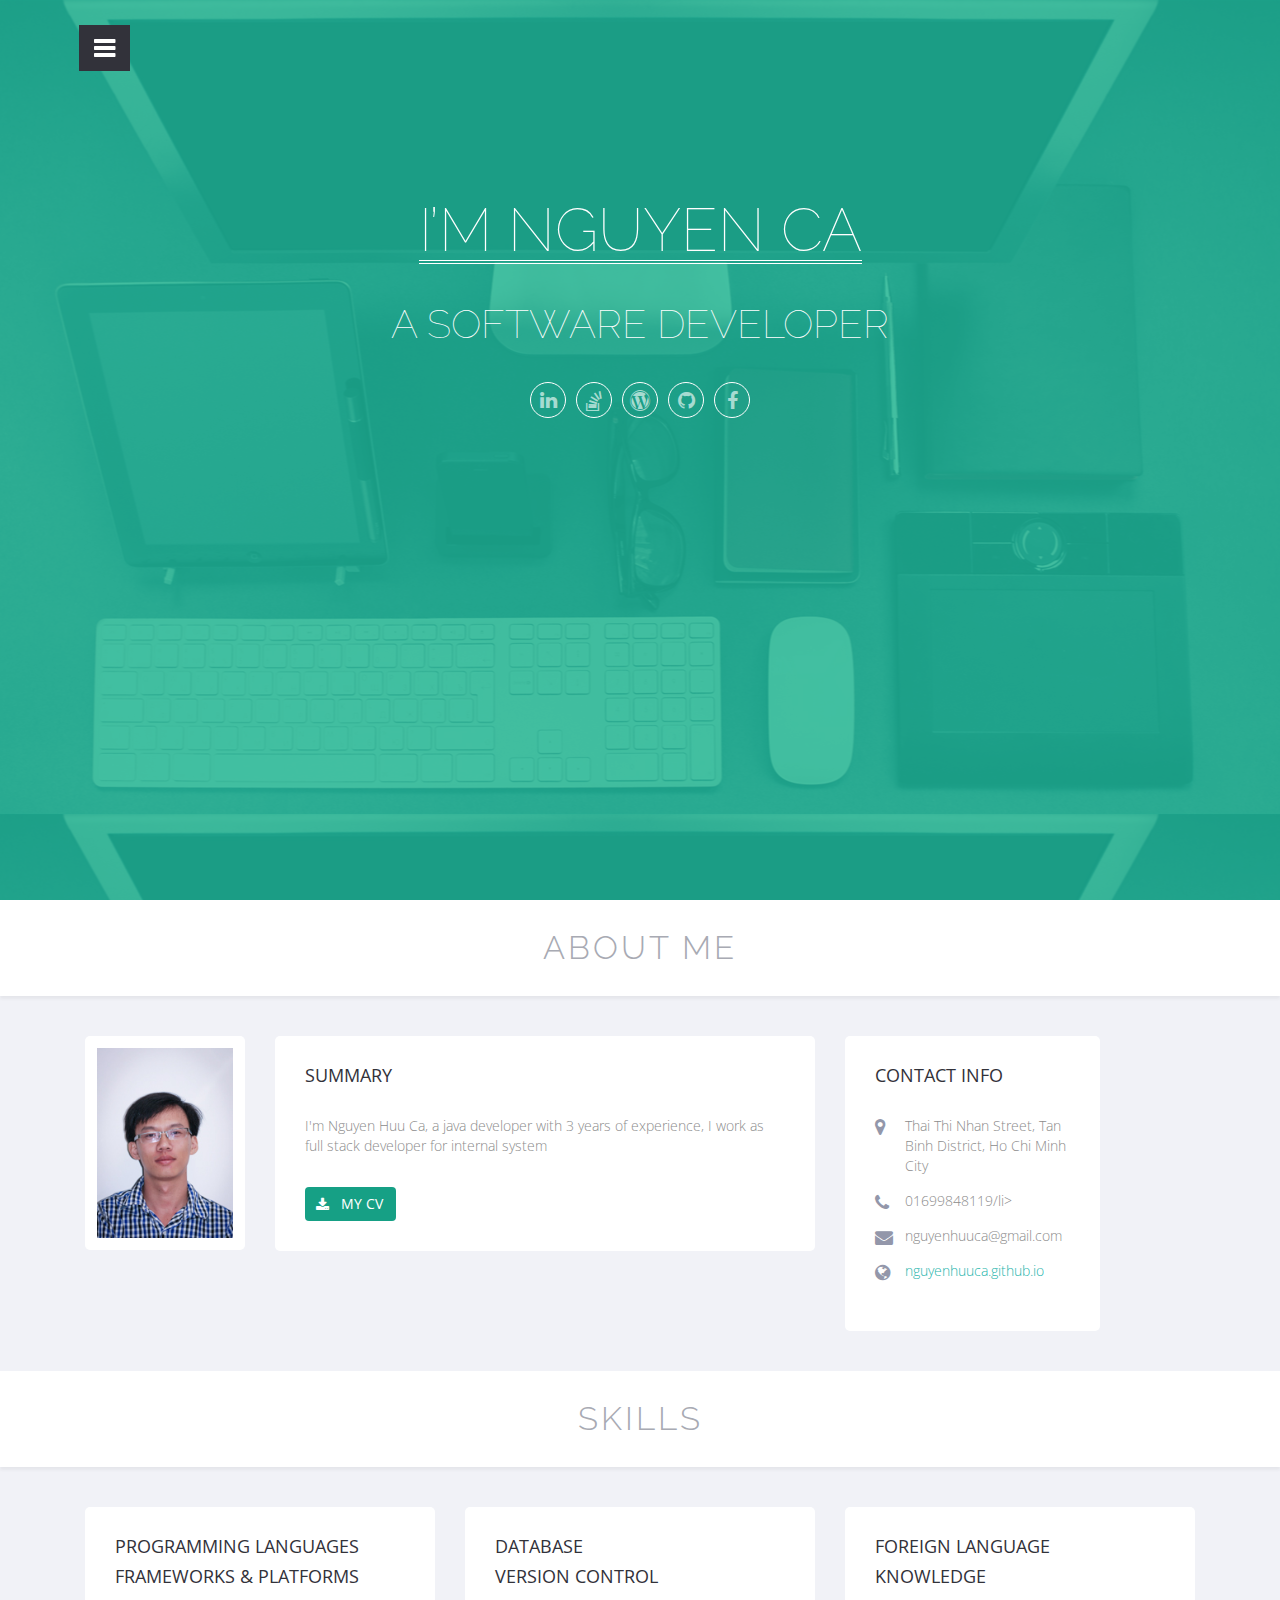
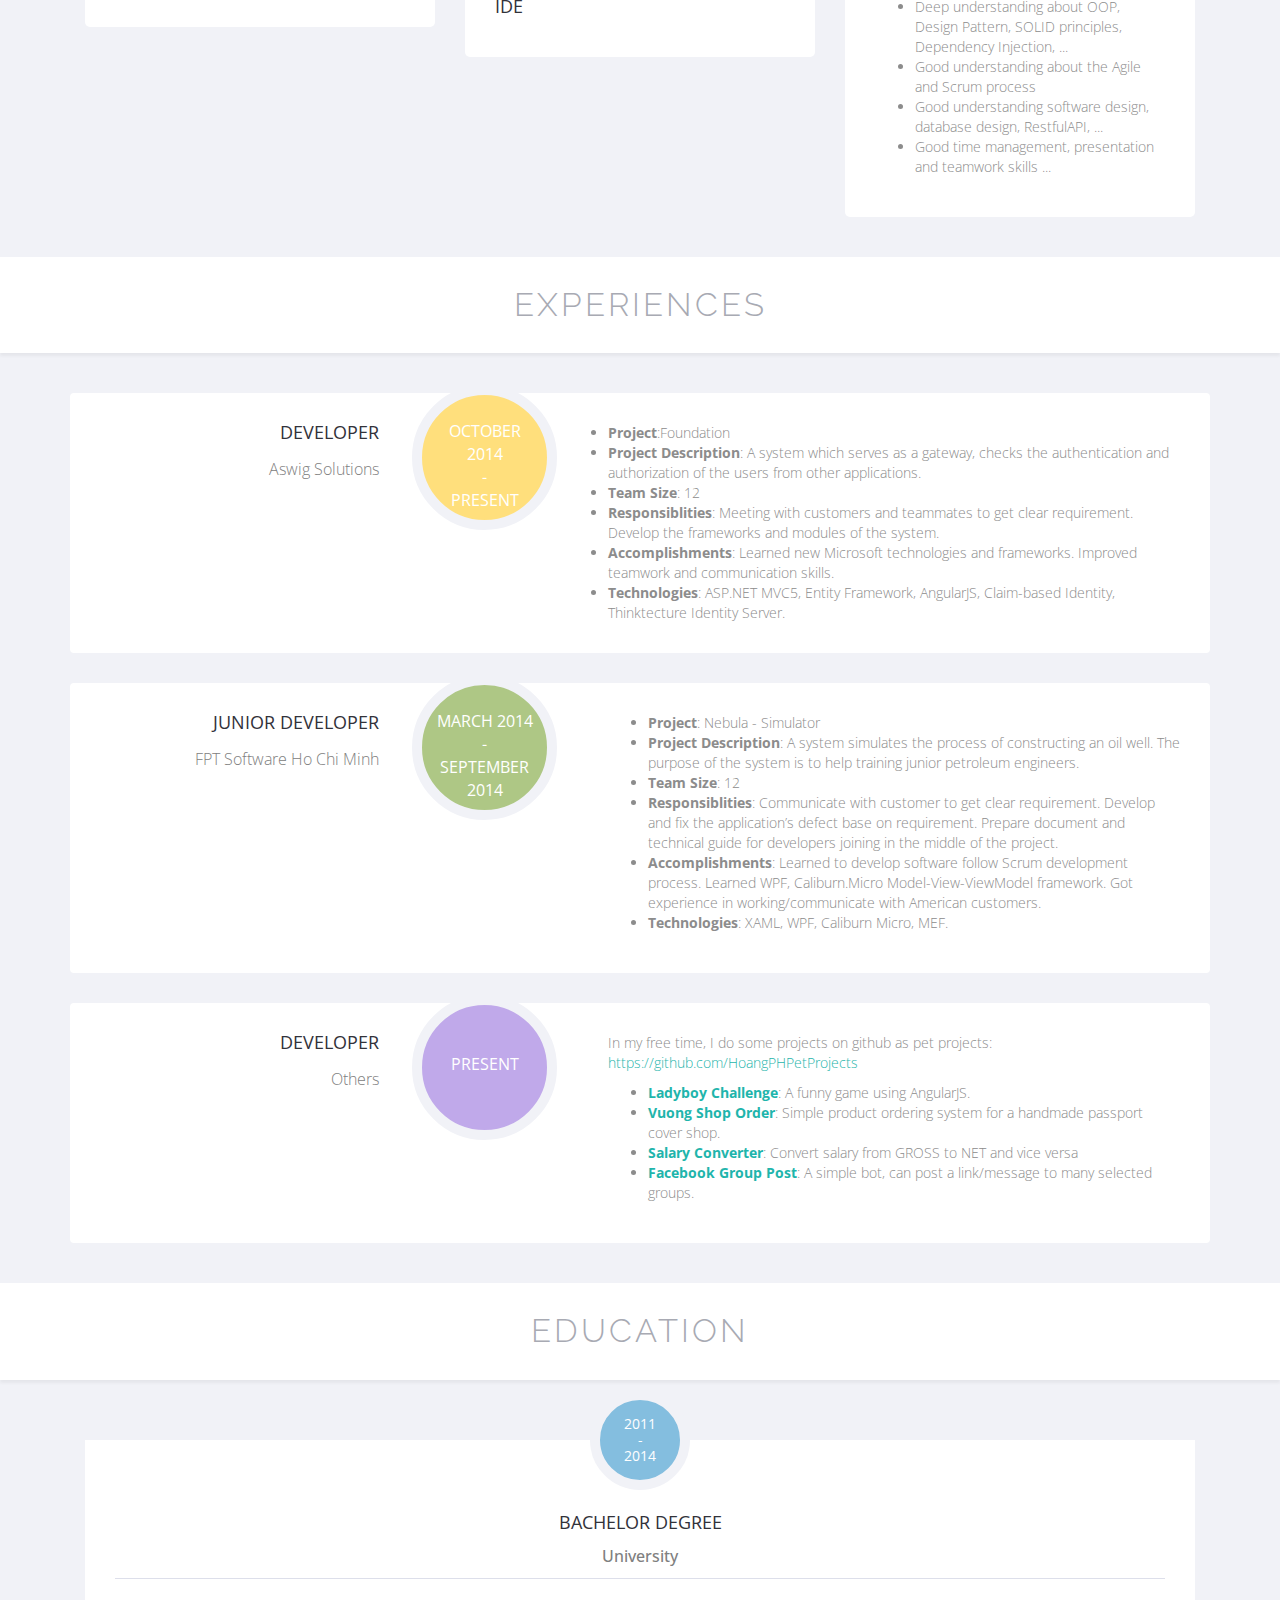
==== index1.html @ 827f504c "init" ====
<!doctype html>
<html lang="en">

<meta http-equiv="content-type" content="text/html;charset=UTF-8" />

<head>
    <meta charset="UTF-8">
    <!--[if IE]><meta http-equiv='X-UA-Compatible' content='IE=edge,chrome=1'><![endif]-->
    <meta name="viewport" content="width=device-width, initial-scale=1">
    <title>Nguyen Ca - Sortware Developer Resume</title>
    <!-- Default style sheets -->
    <link rel="shortcut icon" type="image/x-icon" href="favicon.ico" />
    <link rel="stylesheet" href="assets/css/bootstrap.min.css">
    <link rel="stylesheet" href="assets/css/font-awesome.min.css">
    <!-- Template stylesheet -->
    <link rel="stylesheet" href="assets/css/style.css">
    <link rel="stylesheet" href="assets/css/responsive.css">
    <!-- HTML5 Shim and Respond.js IE8 support of HTML5 elements and media queries -->
    <!-- WARNING: Respond.js doesn't work if you view the page via file:// -->
    <!--[if lt IE 9]>
      <script src="https://oss.maxcdn.com/libs/html5shiv/3.7.0/html5shiv.js"></script>
      <script src="https://oss.maxcdn.com/libs/respond.js/1.4.2/respond.min.js"></script>
      <![endif]-->
</head>

<body class="homepage ver-one" data-spy="scroll" data-target=".main-navigation">
    <header id="site-header">
        <nav id="site-navigation" class="main-navigation side-static" role="navigation">
            <div class="navigation-header">
                <a href="index.html" class="logo"><img src="images/site-logo.png" alt="Signature" class="site-logo"></a>
                <button class="menu-switch">
                    <i class="fa fa-bars"></i>
                </button>
            </div>
            <!-- /.navigation-header -->
            <ul class="nav navigation">
                <li class="item"><a href="#site-header" class="fa-home">Home</a></li>
                <li class="item"><a href="#about" class="fa-user">About</a></li>
                <li class="item"><a href="#skills" class="fa-signal">Skills</a></li>
                <li class="item"><a href="#experiences" class="fa-bar-chart-o">Experiences</a></li>
                <li class="item"><a href="#education" class="fa-book">Education</a></li>
            </ul>
            <!-- /.navigation -->
        </nav>
        <!-- /#site-navigation -->
        <div id="banner" class="transparent-section" data-image="images/header-bg.png" data-color="26, 188, 156" data-transparency="0.80">
            <div class="transparent-content parallax-style">
                <div class="header-content">
                    <div class="container">
                        <div class="site-title">
                            <h1 class="site-name">I’m Nguyen Ca</h1>
                        </div>
                        <!-- /.site-title -->
                        <h3 class="site-slogan">A software developer</h3>
                        <!-- /.site-slogan-->
                        <div class="social-link">
                            <ul class="social-profiles">
                                <li class="item"><a href="https://vn.linkedin.com/in/huyhoangpham92" class="fa-linkedin"><span>LinkedIn</span></a></li>
                                <li class="item"><a href="http://stackoverflow.com/users/4201323/huy-hoang-pham" class="fa-stack-overflow"><span>StackOverflow</span></a></li>
                                <li class="item"><a href="https://toidicodedao.wordpress.com/" class="fa-wordpress"><span>Blog</span></a></li>
                                <li class="item"><a href="https://github.com/conanak99" class="fa-github"><span>Github</span></a></li>
                                <li class="item"><a href="https://www.facebook.com/huyhoang.pham.106" class="fa-facebook"><span>Facebook</span></a></li>
                            </ul>
                        </div>
                        <!-- /.social-link -->
                    </div>
                </div>
                <!-- /.header-content -->
            </div>
            <!-- /.transparent-content -->
        </div>
        <!-- /.transparent-section -->
    </header>
    <!-- /#site-header -->
    <section id="about" class="default-section" data-scroll-reveal="enter from the bottom over .5s">
        <div class="section-heading">
            <h2 class="section-title">About me</h2>
        </div>
        <!-- /.section-heading -->
        <div class="about-container">
            <div class="container">
                <div class="col-md-2" data-scroll-reveal="enter from the left after .5s">
                    <div class="profile-photo section-box">
                        <img src="images/profile-img.jpg" alt="Huy Hoang" class="profile-image img-responsive">
                    </div>
                    <!-- /.profile-photo -->
                </div>
                <div class="col-md-6" data-scroll-reveal="enter from the right after .5s">
                    <div class="profile-details section-box">
                        <h2 class="title">Summary</h2>
                        <div class="about-content">
                            <p> I'm Nguyen Huu Ca, a java developer with 3 years of experience, I work as full stack developer for internal system</p>
                            <p> </p>
                            <!--p>I am the owner of an IT blog called: <a href="https://toidicodedao.wordpress.com/">toidicodedao.com</a>. In my free time, I do some pet projects on github: <a href="https://github.com/HoangPHPetProjects">HoangPHPetProjects</a>. My <a href="http://stackoverflow.com/users/4201323/huy-hoang-pham">stackoverflow profile</a> is among top 2% with more than 2k reps. My favorite books are: Clean Code, C# in Depth, Working with Legacy Code. </p-->
                        </div>
                        <!-- /.about-content -->
                        <a href="assets/[Developer][Hoang Pham] CV.pdf" class="btn fa-download download-btn">My CV</a>
                    </div>
                    <!-- /.profile-details -->
                </div>
                <div class="col-md-3" data-scroll-reveal="enter from the right after .5s">
                    <div class="profile-details section-box">
                        <h2 class="title">Contact Info</h2>
                        <address>
                            <ul class="address-line">
                                <li class="fa-map-marker">Thai Thi Nhan Street, Tan Binh District, Ho Chi Minh City</li>
                                <li class="fa-phone">01699848119/li>
                                <li class="fa-envelope">nguyenhuuca@gmail.com</li>
                                <li class="fa-globe"> <a href="nguyenhuuca.github.io">nguyenhuuca.github.io</a></li>
                            </ul>
                        </address>
                        <!-- /.contact-info -->
                    </div>
                    <!-- /.profile-details -->
                </div>
            </div>
        </div>
        <!-- /.about-container -->
    </section>
    <!-- /#about -->
    <section id="skills" class="default-section" data-scroll-reveal="enter from the bottom over .5s">
        <div class="section-heading">
            <h2 class="section-title">SKILLS</h2>
        </div>
        <!-- /.section-heading -->
        <div class="container">
            <div class="skills-container">
                <div class="col-md-4" data-scroll-reveal="enter from the left after .5s">
                    <div class="section-box">
                        <h2 class="box-title">Programming languages</h2>
                        <ul>
                            <!--li>C#. NET</li>
                            <li>HTML, CSS, JS</li>
                            <li>Java</li-->
                        </ul>
                        <h2 class="box-title">Frameworks & platforms</h2>
                        <ul>
                            <!--li>ASP.NET MVC / WinForm / WPF</li>
                            <li>ASP WebAPI / RestfulAPI / JSON, XML</li>
                            <li>Entity Framework / LINQ to SQL</li>
                            <li>AngularJS / jQuery / Twister Bootstrap / MaterializeCSS</li>
                            <li>Other: Web Crawler (HTMLAgilityPack), Excel Report(EPPlus)</li>
                            <li>Javascript SDK: FacebookSDK, Firebase, MongoLab API</li-->
                        </ul>
                    </div>
                </div>
                <div class="col-md-4" data-scroll-reveal="enter from the right after .5s">
                    <div class="section-box">
                        <h2 class="box-title">Database</h2>
                        <ul>
                            <!--li>Microsoft SQL</li>
                            <li>MySQL</li>
                            <li>SQLite</li>
                            <li>MongoDB</li-->
                        </ul>
                        <h2 class="box-title">Version Control</h2>
                        <ul>
                            <!--li>SVN (TortoiseSVN & VisualSVN)</li>
                            <li>Team Foundation Server</li>
                            <li>Git (Git Shell & Github)</li-->
                        </ul>
                        <h2 class="box-title">IDE</h2>
                        <ul>
                            <!--li>Visual Studio 2012 & 2013</li>
                            <li>Eclipse & Netbeans</li-->
                        </ul>
                    </div>
                </div>
                <div class="col-md-4" data-scroll-reveal="enter from the right after .5s">
                    <div class="section-box">
                        <h2 class="box-title">Foreign Language</h2>
                        <ul>
                            <!--li>TOEIC: 940/990</li>
                            <li>IELTS: 7.5</li-->
                        </ul>
                        <h2 class="box-title">Knowledge</h2>
                        <ul>
                            <li>Deep understanding about OOP, Design Pattern, SOLID principles, Dependency Injection, ...</li>
                            <li>Good understanding about the Agile and Scrum process</li>
                            <li>Good understanding software design, database design, RestfulAPI, ...</li>
                            <li>Good time management, presentation and teamwork skills ...</li>
                        </ul>
                    </div>
                </div>
                <!-- /.skills-container -->
            </div>
    </section>
    <!-- /#skills -->
    <section id="experiences" class="default-section" data-scroll-reveal="enter from the bottom over .5s">
        <div class="section-heading">
            <h2 class="section-title">Experiences</h2>
        </div>
        <!-- /.section-heading -->
        <div class="container">
            <div class="experiences-container">
                <div class="experience-items">
                    <div class="experience-item" data-scroll-reveal="enter from the bottom over .5s">
                        <div class="name-designation" data-scroll-reveal="enter from the left after .5s">
                            <h3 class="designation">Developer</h3>
                            <p class="name-of-org">Aswig Solutions</p>
                        </div>
                        <!-- /.name-designation -->
                        <div class="stay-time light-yellow">
                            <p>
                                October
                                <br /> 2014
                                <br /> -
                                <br /> Present
                            </p>
                        </div>
                        <!-- /.stay-time -->
                        <div class="comments" data-scroll-reveal="enter from the right after .5s">
                            <li><span class="bold">Project</span>:Foundation</li>
                            <li><span class="bold">Project Description</span>: A system which serves as a gateway, checks the authentication and authorization of the users from other applications.</li>
                            <li><span class="bold">Team Size</span>: 12</li>
                            <li><span class="bold">Responsiblities</span>: Meeting with customers and teammates to get clear requirement. Develop the frameworks and modules of the system.</li>
                            <li><span class="bold">Accomplishments</span>: Learned new Microsoft technologies and frameworks. Improved teamwork and communication skills.</li>
                            <li><span class="bold">Technologies</span>: ASP.NET MVC5, Entity Framework, AngularJS, Claim-based Identity, Thinktecture Identity Server.</li>
                        </div>
                        <!-- /.comments -->
                    </div>
                    <!-- /.experience-item -->
                    <div class="experience-item" data-scroll-reveal="enter from the bottom over .5s">
                        <div class="name-designation" data-scroll-reveal="enter from the left after .5s">
                            <h3 class="designation">Junior Developer</h3>
                            <p class="name-of-org">FPT Software Ho Chi Minh</p>
                        </div>
                        <!-- /.name-designation -->
                        <div class="stay-time light-green">
                            <p>
                                March 2014
                                <br /> -
                                <br /> September 2014
                            </p>
                        </div>
                        <!-- /.stay-time -->
                        <div class="comments" data-scroll-reveal="enter from the right after .5s">
                            <ul>
                                <li><span class="bold">Project</span>: Nebula - Simulator</li>
                                <li><span class="bold">Project Description</span>: A system simulates the process of constructing an oil well. The purpose of the system is to help training junior petroleum engineers.</li>
                                <li><span class="bold">Team Size</span>: 12</li>
                                <li><span class="bold">Responsiblities</span>: Communicate with customer to get clear requirement. Develop and fix the application’s defect base on requirement. Prepare document and technical guide for developers joining in the middle of the project.</li>
                                <li><span class="bold">Accomplishments</span>: Learned to develop software follow Scrum development process. Learned WPF, Caliburn.Micro Model-View-ViewModel framework. Got experience in working/communicate with American customers.</li>
                                <li><span class="bold">Technologies</span>: XAML, WPF, Caliburn Micro, MEF.</li>
                            </ul>
                        </div>
                        <!-- /.comments -->
                    </div>
                    <!-- /.experience-item -->
                    <div class="experience-item" data-scroll-reveal="enter from the bottom over .5s">
                        <div class="name-designation" data-scroll-reveal="enter from the left after .5s">
                            <h3 class="designation">Developer</h3>
                            <p class="name-of-org">Others</p>
                        </div>
                        <!-- /.name-designation -->
                        <div class="stay-time light-violet">
                            <p>
                                <br/> Present
                            </p>
                        </div>
                        <!-- /.stay-time -->
                        <div class="comments" data-scroll-reveal="enter from the right after .5s">
                            <p>In my free time, I do some projects on github as pet projects: <a href="https://github.com/HoangPHPetProjects">https://github.com/HoangPHPetProjects</a></p>
                            <ul>
                                <li><a href="http://hoangphpetprojects.github.io/LadyboyChallenge/" class="bold">Ladyboy Challenge</a>: A funny game using AngularJS.</li>
                                <li><a href="http://conanak99.github.io/VuongShopOrder/" class="bold">Vuong Shop Order</a>: Simple product ordering system for a handmade passport cover shop.</li>
                                <li><a href="http://conanak99.github.io/SalaryConverter/" class="bold">Salary Converter</a>: Convert salary from GROSS to NET and vice versa</li>
                                <li><a href="http://conanak99.github.io/FacebookGroupPost/" class="bold">Facebook Group Post</a>: A simple bot, can post a link/message to many selected groups.</li>
                            </ul>
                        </div>
                        <!-- /.comments -->
                    </div>
                    <!-- /.experience-item -->
                </div>
                <!-- /.experience-items -->
            </div>
            <!-- /.experiences-container -->
        </div>
    </section>
    <!-- /#experiences -->
    <section id="education" class="default-section" data-scroll-reveal="enter from the bottom over .5s">
        <div class="section-heading">
            <h2 class="section-title">Education</h2>
        </div>
        <!-- /.section-heading -->
        <div class="container">
            <div class="education-container">
                <div class="education-items">
                    <div class="col-md-12" data-scroll-reveal="enter from the top after .5s">
                        <div class="education-item">
                            <div class="edu-time light-blue">
                                <p>2011
                                    <br /> -
                                    <br /> 2014</p>
                            </div>
                            <!-- /.edu-time -->
                            <div class="edu-title">
                                <p class="edu-session">Bachelor Degree</p>
                                <p class="edu-inst">University</p>
                            </div>
                            <!-- /.edu-title -->
                            <div class="edu-comments">
                                <ul>
                                    <!--li>Top 5 graduated student in 2014. GPA: 8.8/10. Degree rank: Good</li>
                                    <li>Team leader in the Capstone Project. Highest Capstone Project score in that semester.</li>
                                    <li>Best student in courses: Software Architecture and Design, Advanced Database.</li>
                                    <li>Excellent student of 5/8 semesters (GPA≥ 8.5). Good student of 3/8 semester (GPA ≥ 8.0).</li-->
                                </ul>
                            </div>
                            <!-- /.edu-comments -->
                        </div>
                        <!-- /.education-item -->
                    </div>
                </div>
                <!-- /.education-items -->
            </div>
            <!-- /.education-container -->
        </div>
        <!-- /.container -->
    </section>
    <!-- /#education -->
    <!--     <footer id="footer" class="site-footer" data-scroll-reveal="enter from the bottom over .5s">
    </footer> -->
    <!-- /#footer -->
    <!-- JavaScript Library and Plugins -->
    <script src="assets/js/jquery-1.11.1.min.js"></script>
    <script src="assets/js/bootstrap.min.js"></script>
    <script src="assets/js/jquery.parallax.js"></script>
    <script src='assets/js/isotope.pkgd.min.js'></script>
    <script src="assets/js/scrollReveal.js"></script>
    <script src="assets/js/custom.js"></script>
</body>


</html>
---- assets/css/style.css ----
/*
Theme Name: Signature
Theme URI: http://www.codexcoder.com
Description: Signature is a very clean designed template for personal resume and porfolio site.
Version: 1.0
Author: CodexCoder
Author URI: http://www.codexcoder.com
Tags: Single Column, Responsive, Clean, Modern, Flexiable, bootstrap
*/



/* Table of contents
---------------------------------------------------------------------- /
*
*  1 - General / Global Styles
*    1.1 - General Styles
*    1.2 - Default Animations
*    1.3 - Reset Focus
*  2 -  UI and Elements
*    2.1 - Text Color Classes
*    2.2 - Background Color Classes
*    2.3 - Animate Colors
*    2.4 - Parallax 
*    2.5 - Section Style
*    2.6 - Section Heading
*    2.7 - Section Box
*    2.8 -  Title
*    2.9 -  Resume Download Button 
*    2.10 - Widgets
*    2.11 - Search widget
*    2.12 - Popular Post Widget
*    2.13 - Arcives Widget
*    2.14 - Twitter Widget
*  3 - Site Header Styles 
*    3.1 - Site Navigation
*        3.1.1 - Navigation Header
*              3.1.1.1 Navigation Switch
*         3.1.2 Navigation Items
*    3.2 - Header Content
*         3.2.1 - Site Title
*    3.3 - Social Links
*    3.4 - Social Profiles
*  4 - About Section Styles
*    4.1 - Profile Photo
*    4.2 - Design Skills
*  5 - Skills Section Styles
*    5.1 - Skills
*    5.2 - Profile Details 
*  6 - Experiences Section Styles
*    6.1 - Skills Item
*  7 - Education Section Styles
*    7.1 - Education Item 
*  8 - Portfolio Section Styles 
*    8.1 - Portfolio Filters
*    8.2 - Portfolio Items
*    8.3 - Animations
*  9 -  Clients Section Styles
*    9.1 - Client Testimonials Carousel 
*    9. -2 Testimonials Corousel Control 
*    9.3 - Clients Logo 
*  10 - Blog Section Styles  
*     10.1 - Blog Posts
*          10.1.1 - Post Meta
*                10.1.1.1 - Post Type Styles
*     10.2 - Load More Post
*     10.3 - Site Pagination
*  11 - Contact Section Styles
*     11.1 - Contact Form
*     11.2 - Contact Address
*          11.2.1 - Social Icons
*  12 - Footer Section Styles
*     12.1 - Open Map
*     12.2 - Footer Credit
*  13 - Blog Page Styles 
*     13.1 - Timeline Blog Style
*          13.1.1 - Bullet Colors
*     13.2 ---- Email Validator

---------------------------------------------------------------------- */






/*================================================
= 1.          General / Global Styles            =
================================================*/

/* Import font from Google Webfonts*/
@import url(http://fonts.googleapis.com/css?family=Open+Sans:300italic,400italic,600italic,700italic,800italic,300,400,600,700,800);
@import url(http://fonts.googleapis.com/css?family=Raleway:400,500,100,200,300,600,800,700,900);


/* 1.1 General Styles */
body {
	color:#8c8c8c;
	background: #f1f2f7;
	font-family: 'Open Sans', sans-serif;
	font-weight: 100;
	overflow-x : hidden;
}

/* 1.2 Default Animations */
a {
	color:#1fb5ac;
	-webkit-transition: all .25s ease;
	-moz-transition: all .25s ease;
	-ms-transition: all .25s ease;
	-o-transition: all .25s ease;
	transition: all .25s ease;
}
.btn {
	-webkit-transition: all .25s ease;
	-moz-transition: all .25s ease;
	-ms-transition: all .25s ease;
	-o-transition: all .25s ease;
	transition: all .25s ease;
}
a:hover {
	color:#e74c3c;
	text-decoration: none;
}
/* 1.3 Reset Focus */
a:focus, a:active:focus, a.active:focus,
button:focus, button:active:focus, button.active:focus,
.btn:focus, .btn:active:focus, .btn.active:focus {
	outline-color: transparent;
}

/*-----  End of General / Global Styles  ------*/

/*=======================================
=  2.          UI and Elements            =
=======================================*/

/* 2.1 Text Color Classes */
.orange-text {
	color:#fa8564;
	font-weight: 400;
}
/* 2.2 Background Color Classes */
.light-yellow {
	background: #ffdf7c;
}
.light-green {
	background: #aec785;
}
.light-violet {
	background: #c0a9ea;
}
.light-blue {
	background: #84bedf;
}

/* 2.3 Animate Colors */
.light-yellow,.light-green,
.light-violet, .light-blue  {
	-webkit-transition: all .35s ease;
	-moz-transition: all .35s ease;
	-ms-transition: all .35s ease;
	-o-transition: all .35s ease;
	transition: all .35s ease;
}



/* 2.4 - Parallax 
---------------------------------------------*/
.parallax-style {
	background-repeat: no-repeat;
	background-attachment: fixed;
	background-size: cover;
}
.parallax-style {
	position: relative;
	z-index: 1;
}

.transparent-section {
	margin: 0 auto;
	padding: 0;
}

/* 2.5 Section Style */
.default-section {
	margin-bottom: 40px;
}
.default-section.style-two{
	margin-bottom: auto;
	padding-top: 100px;
}
/* 2.6 Section Heading */
.section-heading {
	background: #FFF;
	box-shadow: 0px 3px 3px 0px rgba( 1, 2, 2, 0.05);
	padding: 30px 0;
	margin-bottom: 40px;
}
.section-heading.style-two {
	box-shadow: none;
	background: transparent;
}
.section-heading .section-title {
	margin: 0;
	text-align: center;
	text-transform: uppercase;
	color:#a8aab3;
	font-size: 33px;
	font-weight: 300;
	font-family: 'Raleway', sans-serif;
	letter-spacing: 3px;
}
.section-heading.style-two .section-title{
	color:#32323a;
}

/* 2.7 Section Box */
.section-box {
	background: #FFF;
	border-radius: 5px;
	padding: 30px;
	/*margin-bottom: 20px;*/
}

/* 2.8 Title */
.title {
	font-size: 18px;
	font-weight: 400;
	text-transform: uppercase;
	color:#32323a;
	margin-top: 0;
	margin-bottom: 30px;
}

/* 2.9 Resume Download Button */
.btn.download-btn {
	background: #16a085;
	color:#FFF;
	font-weight: 400;
	text-transform: uppercase;
	padding-left: 35px;
	position: relative;
	overflow: hidden;
	-webkit-transition: all .25s ease;
	-moz-transition: all .25s ease;
	-ms-transition: all .25s ease;
	-o-transition: all .25s ease;
	transition: all .25s ease;
}
.btn.download-btn:before {
	top: 7px;
	opacity: 1;
}
.btn.download-btn:after {
	content: "\f019";
	top: -7px;
	opacity: 0;
}

.btn.download-btn:after,
.btn.download-btn:before {
	font-family: FontAwesome;
	position: absolute;
	left: 10px;
	-webkit-transition: all .25s ease;
	-moz-transition: all .25s ease;
	-ms-transition: all .25s ease;
	-o-transition: all .25s ease;
	transition: all .25s ease;
}
.btn.download-btn:hover {
	background: #1fb5ac;
}

.btn.download-btn:hover:after {
	top: 7px;
	opacity: 1;
}
.btn.download-btn:hover:before  {
	top: 17px;
	opacity: 0;
}

/* 2.10 ==========  Widgets  ==========*/
.widget-item {
	background: #FFF;
	padding:30px;
	margin-bottom: 30px;
	border-radius: 4px;
}
.widget-item .widget-title {
	margin: 0;
	margin-bottom: 45px;
	font-size: 18px;
	text-transform: uppercase;
	color:#32323a;
}
/* 2.11 Search widget */
.search-box {
	padding: 10px 30px;
}
.search-box .search-form {
	position: relative;

}
.search-form input.search-field {
	border-color:transparent;
	box-shadow: none;
	color:#8c8c8c;
	padding-left: 0px;
	margin-left: 30px;
	width: 100%;
}
.search-form i.fa-search {
	cursor: pointer;
	position: absolute;
	font-size: 20px;
	color:#bfbfbf;
	top:7px;
}

/* 2.12 Popular Post Widget */
.popular-posts {
	
}
.popular-posts .post-archives {

}
.post-archive .post-list {
	list-style: none;
	padding: 0px;
}
.post-list .post-item{
	overflow: hidden;
	margin-bottom: 15px;
}
.post-list .post-item img {
	float: left;
	width: 90px;
	height: 90px;
	margin-right: 10px;
	display:inline-block;
}
.post-list .post-item .title {
	font-size: 14px;
	font-family: 'Raleway', sans-serif;
	line-height: 20px;
	color:#8c8c8c;
	margin-bottom: 10px;
}
.post-list .post-item .title a{
	color:#8c8c8c;
}
.post-list .post-item .title a:hover {
	color:#424242;
}
.post-list .post-item .post-meta {
	margin: 0;
	margin-left: 100px;
	border-color:transparent;
}

/* 2.13 Arcives Widget */
.archive-list ul {
	list-style-type: none;
	padding: 0;
}
.archive-list ul li a {
	display: block;
	position: relative;
	color:#8c8c8c;
	padding: 10px 0px;
	border-bottom: 1px solid #dddfeb;
}
.archive-list ul li a:hover {
	color:#1fb5ac;
	padding-left: 10px;
}
.archive-list ul li a:before {
	content: "\f105";
	font-family: FontAwesome;
	margin-right: 10px;
	position: relative;
}

/* 2.14 Twitter Widget */
.tweet-list ul {
	padding: 0;
}
.tweet-list ul li{
	list-style: none;
	position: relative;
	padding-bottom: 15px;
	margin-top: 15px;
	padding-left: 35px;
	border-bottom: 1px solid #dddfeb;
}
.tweet-list ul li:before {
	content: "\f099";
	font-family: FontAwesome;
	font-size: 25px;
	color:#1fb5ac;
	position: absolute;
	left: 0px;
}
.tweet-list ul li .tweet-content {
	margin-bottom: 5px;
}
.tweet-list ul li .tweet-time {
	text-align: right;
	font-style: italic;
	font-size: 14px;
	color:#b2b2b2;
}
/*-----  End of UI and Elements  ------*/



/*==========================================
= 3.           Site Header Styles            =
==========================================*/

#site-header {}

/* 3.1 Site Navigation */
#site-navigation {
	z-index: 1000;
}
.main-navigation {
	background: #32323a;
}
.main-navigation.side-static {
	width: 210px;
	height: 100%;
	position: fixed;
	top: 0;
	left: -210px;
	-webkit-transition: all .35s ease;
	-moz-transition: all .35s ease;
	-ms-transition: all .35s ease;
	-o-transition: all .35s ease;
	transition: all .35s ease;	
}
.main-navigation.top-fixed{
	background: #FFF;
	box-shadow: 0px 3px 3px 0px rgba( 1, 2, 2, 0.05);
	padding: 30px 0;
}
.main-navigation .menu-style2 {
	height: inherit;
}
.main-navigation.side-static.extend {
	left: 0px;
}
/* 3.1.1 Navigation Header */
.navigation-header{
	background: #34495e;
	height: 80px;
	padding:25px;
}
.top-fixed .navigation-header{
	display: none;
}

/* 3.1.1.1 Navigation Switch */
.navigation-header .menu-switch {
	color: #FFF;
	background: #32323a;
	font-size: 25px;
	border:none;
	position: relative;
	left: 185px;
	padding: 5px 15px;
}
.navigation-header .menu-switch.open {
	font-size: 20px;
	color: #758697;
	padding: 0px;
	margin-left: 10px;
	background: transparent;
	border-radius: none;
	left: 0px;
}

/* 3.1.2 Navigation Items */
.side-static .nav li a {
	color:#aeb2b7;
	border-bottom:1px solid #3c3c44;
	padding:15px;
}
.side-static .nav li a:before {
	font-family: FontAwesome;
	margin-right: 20px;
}
.side-static .nav li a:hover,
.side-static .nav li a:focus,
.side-static .nav li.active a {
	background: #28282e;
	color:#3498db;
}
.top-fixed .nav {
	text-align: center;
	font-family: 'Raleway', sans-serif;
	font-size: 16px;
	font-weight: 300;
	text-transform: uppercase;
}
.top-fixed .nav li{
	display: inline-block;
}
.top-fixed .nav li a{
	color:#4b4e5d;
	border-radius: 4px;
	padding: 5px 15px;
}
.top-fixed .nav li.active a {
	background-color: #eee;
}
.menu-margin {
	margin-bottom: 100px;
}
/* 3.2 Header Content */
.header-content {
	padding-top: 200px;
	padding-bottom: 175px;
}

/* 3.2.1 Site Title */
.site-title{
	display: table;
	margin: 0 auto;
	margin-bottom: 30px;
	border-bottom: 4px double #FFF;
}
.site-title .site-name,
.site-title .site-designation,
.site-slogan {
	color:#FFF;
	font-size: 50px;
	font-family: 'Raleway', sans-serif;
	font-weight: 100;
	text-transform: uppercase;
	text-align: center;
	line-height: 60px;
	margin: 0;
}
.site-title .site-name {
	font-size: 60px;
}
.site-title .site-designation {
	font-size: 50px;
}
.site-slogan {
	font-size: 40px;
}


/* 3.3 Social Links */
.social-link {
	display: table;
	margin: 0 auto;
	padding: 0 30px 0 30px;
	overflow: hidden;
	text-align: center;
}

/* 3.4 Social Profiles */
.social-profiles {
	margin: 0;
	padding: 0;
}
.social-profiles .item {
	display: inline-block;
	margin-top: 25px;
}
.social-profiles .item a {
	position: relative;
	display: block;
	width: 36px;
	height: 36px;
	color:#a6dbd1;
	border:1px solid #FFF;
	border-radius: 50%;
	text-align: center;
	padding-top: 4px;
	margin: 3px;
	z-index: 0;
}
.social-profiles .item a span {
	position: absolute;
	top: 0px;
	left: 50%;
	margin-left: -65px;
	text-align: center;
	color: #ffffff;
	width: 0;
	height: 0;
	overflow: hidden;
	opacity: 0;
}
.social-profiles .item a:hover span {
	display: block;
	top: -30px;
	width: 130px;
	height: auto;
	opacity: 1;
	overflow: visible;
}
.social-profiles .item a:hover {
	text-decoration: none;
	color:#1fb5ac;
}
.social-profiles .item a:before {
	font-family: FontAwesome;
	font-size: 20px;
}
.social-profiles .item a:after {
	content: "";
	position: absolute;
	border-radius: 100%;
	top: 25%;
	bottom: 25%;
	left: 25%;
	right: 25%;
	background: transparent;
	z-index: -1;
}
.social-profiles .item a:hover:after {
	top: -2px;
	bottom: -2px;
	left: -2px;
	right: -2px;
	background: #ffffff;
}
.social-profiles .item a span,
.social-profiles .item a:after {
	-webkit-transition: all .25s ease;
	-moz-transition: all .25s ease;
	-ms-transition: all .25s ease;
	-o-transition: all .25s ease;
	transition: all .25s ease;
}

/*-----  End of Site Header Styles  ------*/

/*============================================
=  4.          About Section Styles            =
============================================*/

#about{}

/* 4.1 Profile Photo */
.profile-photo {
	padding: 12px;
}
/* 4.2 Profile Details */
.profile-details {

}
.about-content {
	margin-bottom: 31px;
}

/*-----  End of About Section Styles  ------*/


/*============================================
=   5         Skills Section Styles            =
============================================*/

.box-title {
	font-size: 18px;
	font-weight: normal;
	text-transform: uppercase;
	margin-top: 0;
	/*margin-bottom: 45px;*/
	color: #32323a;
}

/* 5.1 Skills */
.programing-skills {

}
.programing-skills .progress {
	border-radius: 0px;
	box-shadow: none;
	height: 40px;
	position: relative;
}
.programing-skills .progress .progress-bar {
	box-shadow: none;
	font-size: 16px;
	line-height: 40px;
	text-align: inherit;
	padding: 0 15px;;
}
.progress .skill-width {
	position: absolute;
	right: 10px;
	top: 10px;
}
.skill-violet {
	background: #c0a9ea;
}
.skill-blue {
	background: #b2def7;
}
.skill-yellow {
	background: #ffdf7c;
}
.skill-green {
	background: #aec785;
}

/* 5.2 Design Skills*/
.designing-legend {
	display:inline-block;
}
.designing-legend .doughnut-legend {
	list-style:none;
}
.doughnut-legend li {
	line-height:25px;
}
.doughnut-legend li span {
	width: 1em;
	height: 1em;
	display: inline-block;
	margin-right: 5px;
	border-radius:50%;
}


/*-----  End of Skills Section Styles  ------*/


/*==================================================
=  6          Experiences Section Styles            =
==================================================*/

/* 6.1 Skills Item */
.experience-item {
	background: #FFF;
	border-radius: 4px;
	padding: 30px;
	margin-bottom: 30px;
	position: relative;
	overflow: hidden;
}

.experience-items div:last-of-type {
	margin-bottom: 0;
}

.experience-item .name-designation {
	width:30%;
	text-align: right;
	padding-right: 45px;
	float:left;
}
.name-designation .designation {
	color:#32323a;
	margin: 0;
	margin-bottom: 15px;
	font-size: 18px;
	font-weight: 400;
	text-transform: uppercase;
}
.name-designation .name-of-org {
	font-size: 16px;
	color:#808080;
}
.experience-item .stay-time {
	color:#FFF;
	font-size: 16px;
	font-weight: 400;
	text-transform: uppercase;
	padding-top: 25px;
	width: 145px;
	height: 145px;
	border-radius: 50%;
	text-align: center;
	border:10px solid #f1f2f7;
	position: absolute;
	top:-8px;
	left:30%;
}
.experience-item:hover .stay-time {
	border:15px solid #f1f2f7;
	padding-top: 20px;
	-webkit-transform: rotate(360deg);
	-moz-transform: rotate(360deg);
	-ms-transform: rotate(360deg);
	-o-transform: rotate(360deg);
	transform: rotate(360deg);
}
.experience-item:hover .light-yellow {
	background: #efca58;
}
.experience-item:hover .light-green {
	background: #9fba72;
}
.experience-item:hover .light-violet {
	background: #a188cf;
}
.experience-item:hover .light-blue {
	background: #67b7e5;
}
.experience-item .comments {
	float: right;
	width: 53%;
}

/*-----  End of Experiences Section Styles  ------*/

/*================================================
=   7         Education Section Styles            =
================================================*/

#education {}

.education-container {
	margin-top: 20px;
}

/* 7.1 Education Item */
.education-item {
	position: relative;
	background: #FFF;
	padding: 30px;
	padding-top: 70px;
	margin-bottom: 30px;
}
.education-item .edu-time {
	width: 100px;
	height: 100px;
	border:10px solid #f1f2f7;
	border-radius: 50%;
	text-align: center;
	color:#FFF;
	font-weight: 400;
	text-transform: uppercase;
	padding-top: 16px;
	position: absolute;
	top:-50px;
	left:50%;
	margin-left:-50px;
}
.education-item:hover .edu-time {
	border:5px solid #f1f2f7;
	padding-top: 21px;
	-webkit-transform: rotate(-360deg);
	-moz-transform: rotate(-360deg);
	-ms-transform: rotate(-360deg);
	-o-transform: rotate(-360deg);
	transform: rotate(-360deg);
}
.education-item:hover .light-yellow {
	background: #efca58;
}
.education-item:hover .light-green {
	background: #9fba72;
}
.education-item:hover .light-violet {
	background: #a188cf;
}
.education-item:hover .light-blue {
	background: #67b7e5;
}
.edu-time p {
	line-height: 16px
}
.education-item .edu-title {
	text-align: center;
}
.edu-title .edu-session {
	font-size: 18px;
	font-weight: 400;
	text-transform: uppercase;
	color:#32323a;
}
.edu-title .edu-inst {
	font-size: 16px;
	font-weight: 500;
	color:#808080;
}
.education-item .edu-comments {
	text-align: justify;
	border-top:1px solid #dddfeb;
	padding-top: 10px;
}


/*-----  End of Education Section Styles  ------*/


/*================================================
=   8         Portfolio Section Styles            =
================================================*/

#portfolio{}

/* 8.1 Portfolio Filters */
#portfolio-filters {
	display: table;
	margin: 0 auto;
	margin-bottom: 25px;
	text-align: center;
}
#portfolio-filters .btn {
	background: #FFF;
	border-radius: 0px;
	margin-bottom: 5px;
}
#portfolio-filters .btn.active,
#portfolio-filters .btn.active:hover{
	background: #1fb5ac;
	color:#FFF;
}
#portfolio-filters .btn:hover {
	color:#1fb5ac;
}
#portfolio-filters .btn:first-child {
	border-top-left-radius: 4px;
	border-bottom-left-radius: 4px;
}
#portfolio-filters .btn:last-child {
	border-top-right-radius: 4px;
	border-bottom-right-radius: 4px;
}
/* 8.2 Portfolio Items */
.portfolio-items {
	position: relative;
}
.portfolio-items .portfolio-item {
	margin-bottom: 30px;
}
.portfolio-item .item-content {
	border-radius: 4px;
	background: #FFF;
	padding: 8px;
	position: relative;
	overflow: hidden;
}
.portfolio-item .item-content:hover img{
	
}
.portfolio-item .item-content .overlay-content {
	width: 100%;
	height: 100%;
	background: rgba(31, 181, 172, 0.0);
	color:#FFF;
	border-radius: 4px;
	padding: 0px;
	border:8px solid #FFF;
	position: absolute;
	top: 0px;
	left: 0px;		
}
a {

}
.portfolio-item .item-content:hover .overlay-content {
	background: rgba(31, 181, 172, 0.90);
}
.overlay-content .project-info{
	width: 100%;
	height:100%;
}
.project-info .title-cat,
.project-info .project-link{
	
}
.project-info .project-link {
	right: 0px;
}
.portfolio-item .item-content .overlay-content,
.title-cat .project-title,
.title-cat  .project-cat,
.project-link a {
	-webkit-transition: all .25s ease;
	-moz-transition: all .25s ease;
	-ms-transition: all .25s ease;
	-o-transition: all .25s ease;
	transition: all .25s ease;
}
.title-cat .project-title {
	font-size: 16px;
	font-weight: 400;
	text-transform: uppercase;
	position: absolute;
	width: 200px;
	bottom: 55px;
	left: -100%;
}
.title-cat  .project-cat {
	position: absolute;
	bottom: 40px;
	left: -100%;
	width: 200px;

	-webkit-transition-delay: .1s;
	-moz-transition-delay: .1s;
	-ms-transition-delay: .1s;
	-o-transition-delay: .1s;
	transition-delay: .1s;

}
.item-content:hover .title-cat .project-title,
.item-content:hover .title-cat  .project-cat {
	left: 40px;
}
.project-link a {
	position: absolute;
	bottom:30px;
	right: -80px;
	display: block;
	color:#FFF;
	font-size: 40px;

	-webkit-transition-delay: .15s;
	-moz-transition-delay: .15s;
	-ms-transition-delay: .15s;
	-o-transition-delay: .15s;
	transition-delay: .15s;
}
.item-content:hover .project-link a {
	right: 40px;
}


/* 8.3 Animations */
@-webkit-keyframes bounce {
	0%, 20%, 50%, 80%, 100% {
		-webkit-transform: translateY(0);
		transform: translateY(0);
	}

	40% {
		-webkit-transform: translateY(-30px);
		transform: translateY(-30px);
	}

	60% {
		-webkit-transform: translateY(-15px);
		transform: translateY(-15px);
	}
}

@keyframes bounce {
	0% {
		-webkit-transform: translateY(0);
		-ms-transform: translateY(0);
		transform: translateY(0);
	}

	40% {
		-webkit-transform: translateY(-30px);
		-ms-transform: translateY(-30px);
		transform: translateY(-30px);
	}

	100% {
		-webkit-transform: translateY(-15px);
		-ms-transform: translateY(-15px);
		transform: translateY(-15px);
	}
}

/*-----  End of Portfolio Section Styles  ------*/


/*==============================================
=   9         Clients Section Styles            =
==============================================*/

/* 9.1 Client Testimonials Carousel*/
.client-testimonials {
	min-height: 390px;
}
.testimonial-slider {}
.testimonial-slider .item {
	text-align: center;
}
.testimonial-slider .item .client-img {
	border-radius: 50%;
	border:5px solid #f1f2f7;
	display: block;
	margin: 0 auto;
}
.testimonial-slider .item .client-name {
	font-size: 18px;
	line-height: 22px;
	color:#32323a;
	text-transform: uppercase;
	font-weight: normal;
}
.testimonial-slider .item .sub-text {
	color:#808080;
	font-size: 16px;
	line-height: 26px;
	font-weight: normal;
}
.testimonial-slider .item .client-comments {
	font-size: 14px;
	line-height: 24px;
	margin-top: 10px;
}

/* 9.2 Testimonials Corousel Control */
.testislider-control {
	position: absolute;
	top: 70px;
	opacity: 0;
	-webkit-transition: all .25s ease;
	-moz-transition: all .25s ease;
	-ms-transition: all .25s ease;
	-o-transition: all .25s ease;
	transition: all .25s ease;
}
.testislider-control i {
	font-size: 20px;
	color:#999999;
}
.testislider-control:hover i {
	color:#1fb5ac;
}
.carousel .left.testislider-control {
	left: 40%;
}
.carousel .right.testislider-control {
	right: 40%;
}
.carousel:hover .left.testislider-control {
	left: 20%;
	opacity: 1;
}
.carousel:hover .right.testislider-control {
	right: 20%;
	opacity: 1;
}

/* 9.3 Clients Logo */
.client-logos {}

.clients-logos ul.logo-items {
	padding: 0;
	display: block;
	margin: 0 auto;
}
.clients-logos ul.logo-items li {
	display: inline-block;
}

.logo-items li .client-logo {
	border-radius: 5px;
	margin: 10px;
	max-width: 215px;
	height: auto;
}
/*-----  End of Clients Section Styles  ------*/

/*===========================================
=  10          Blog Section Styles            =
===========================================*/

/* 10.1 Blog Posts */
.blog-posts.column-2{
	-moz-column-count:2;
	-moz-column-gap: 30px;
	-webkit-column-count:2;
	-webkit-column-gap: 30px;
	column-count: 2;
	column-gap: 30px;
	
}
.blog-posts.two-column {
	overflow: hidden;
}
.blog-posts .post-item {
	position: relative;
	background: #FFF;
	border-radius: 5px;
	padding: 30px;
	margin-bottom: 20px;
	display: inline-block;
	width: 100%;
}
.blog-posts.two-column .post-item {
	position: relative;
	width: 48%;
	margin-bottom: 30px;
}
.blog-posts.two-column .post-item:nth-child(odd) {
	float: left;
	clear: left;
}
.blog-posts.two-column .post-item:nth-child(even) {
	clear: right;
	margin-left: 30px;
}
.post-item .featured-content {
	margin-bottom: 30px;
}
.featured-content video,
.featured-content audio {
	width: 100%;
}
.post-item .featured-content img {
	width: 100%;
	height: auto;
}
.featured-content .post-gallery {
	width: 100%;
}
.post-gallery .carousel-indicators {
	top:10px;
	right: 25px;
	left:auto;
	bottom: auto;
	width: auto;
	margin:0px;
}
.post-gallery .carousel-indicators li {
	background-color: #FFF;
	width: 14px;
	height: 14px;
}
.post-gallery .carousel-indicators li.active {
	background-color: #87cbf8;
	border-color:transparent;
	width: 14px;
	height: 14px;
}
.post-item .post-title{
	font-size: 18px;
	text-transform: uppercase;
	margin: 0;
}
.post-item .post-title a {
	color:#32323a;
}
.post-item .post-title a:hover {
	color: #adadad;
}

/* 10.1.1 Post Meta */
.post-item .post-meta  {
	border-bottom: 1px solid #dddfeb;
	padding: 0px;
	margin-top: 20px;
	margin-bottom: 25px;
	padding-bottom: 20px;
}
.post-meta .item {
	display: inline-block;
	font-size: 13px;
	margin-right: 10px;
}
.post-meta .item, 
.post-meta .item a {
	color:#a6a6a6;
}
.post-meta .item a:hover {
	color: #e74c3c;
}
.post-meta .item:before {
	font-family: FontAwesome;
	padding-right: 5px;
}

.post-item .post-content {
	font-size: 14px;
	line-height: 25px;
}
.post-item blockquote{
	font-size: 15px;
	font-style: italic;
	font-weight: 500;
	border-left: 5px solid #1fb5ac;
	margin-left: 15px;
}

.post-item .readmore {
	font-size: 13px;
	font-weight: normal;
	text-transform: uppercase;
}
.post-item .readmore:after {
	content: "\f101";
	font-family: FontAwesome;
	padding-left: 5px;
}

/* 10.1.1.1 Post Type Styles */
.post-item .quote-content {
	background: #34495e;
	border-left: 0px;
	font-size: 24px;
	font-style: normal;
	line-height: 33px;
	font-family: 'Raleway', sans-serif;
	font-weight: 600;
	color:#FFF;
	position: relative;
	z-index: 2;
	padding: 35px;
}
.post-item .quote-content:before {
	content: "\f10d";
	font-size: 96px;
	font-family: FontAwesome;
	font-style: normal;
	position: absolute;
	opacity: .15;
	top: 30px;
	left: 10px;
	z-index: -1;
}
.quote-content  .quote-author {
	display: block;
	font-size: 14px;
	font-weight: normal;
	padding-top: 10px;
}
.quote-content  .quote-author:before {
	content: "-";
	padding: 0 5px;
}

.post-item .link-info {
	background: #1fb5ac;
	padding: 20px;
	color:#FFF;
	position: relative;
	overflow: hidden;
	-webkit-transition: all .35s ease;
	-moz-transition: all .35s ease;
	-ms-transition: all .35s ease;
	-o-transition: all .35s ease;
	transition: all .35s ease;
}
.post-item .link-info:hover {
	background: #158982;
}
.post-item .link-info:after {
	content: "\f0c1";
	position: absolute;
	top: -20px;
	opacity: 0.5;
	font-family: FontAwesome;
	font-size: 75px;
	right: -5px;
}
.post-item .link-info a {
	color:#FFF;
}
.post-item .link-info .link-title {
	font-size: 20px;
	font-weight: 600;
}
.post-item .link-info .external-link:before {
	content: "-";
	margin-right: 4px;
}
/* 10.2 Load More Post */
.loadmore {
	position: relative;
	display: block;
	margin: 0 auto;
	height: 45px;
	width: 45px;
	border-radius: 50%;
	border:4px solid #FFF;
}
.loadmore:before {
	content: "+";
	font-size: 40px;
	font-weight: bold;
	line-height: 34px;
	margin-left: 7px;

}
.loadmore span {
	display: none;
}

/* 10.3 Site Pagination */
.blog-pagination.middle-nav {
	display: table;
	margin: 0 auto;
}

.blog-pagination .pagination > li > a,
.blog-pagination .pagination > li > span {
	color:#737373;
	border-color:transparent;
}
.blog-pagination .pagination > li > a:hover,
.blog-pagination .pagination > li > span:hover,
.blog-pagination .pagination > li > a:focus, .pagination > li > span:focus {
	border-color:transparent;
}
.blog-pagination .pagination > .active > a,
.blog-pagination .pagination > .active > span,
.blog-pagination .pagination > .active > a:hover,
.blog-pagination .pagination > .active > span:hover,
.blog-pagination .pagination > .active > a:focus,
.blog-pagination .pagination > .active > span:focus {
	color:#FFF;
	background-color: #1fb5ac;
	border-color:transparent;
}

.single-page {
	position: relative;
	background: #FFF;
	border-radius: 5px;
	padding: 30px;
	/*margin: 10px 0 20px 0;*/
	display: inline-block;
	width: 100%;
}
.single-page .post-item {
	padding:0 0 30px 0;
}
.comment-section ol.commentlist {
	list-style: none;
	padding: 0;
}
.comment-section ol.commentlist li {
	list-style: none;
}
.comment-section .author-image {
	height: 70px;
	width: 70px;
	float: left;
	margin-right: 20px; 
}
.comment-section .author-image img{
	height: 70px;
	width: 70px;
	border-radius: 5px;
}
.comment-section .comment-content {
	margin-left: 90px;
}
.comment-section .comment-meta {
	padding-bottom: 15px;
	margin-bottom: 20px;
	border-bottom: 1px solid #dddfeb;
}
.comment-section .comment-author {
	font-size: 16px;
	font-weight: 700;
	text-transform: uppercase;
}
.comment-section .comment-author a {
	color: #32323a;
}
.comment-section .comment-author a:hover {
	color: #e74c3c;
}
.comment-section article{
	font-size: 14px;
	line-height: 25px;
	margin-bottom: 30px;
}
.comment-section .reply a {
	color: #cccccc;
	border-radius: 4px;
	padding: 5px  0;
	font-weight: 600;
}
.comment-section .reply a:after {
	content: "\f122";
	display: inline-block;
	font: normal normal normal 14px/1 FontAwesome;
	font-size: inherit;
	text-rendering: auto;
	-webkit-font-smoothing: antialiased;
	-moz-osx-font-smoothing: grayscale;
	padding-right: 10px;
	-webkit-transform: rotateY(180deg);
	-moz-transform: rotateY(180deg);
	-ms-transform: rotateY(180deg);
	-o-transform: rotateY(180deg);
	transform: rotateY(180deg);
}
.comment-section .reply a:hover {
	color: #e74c3c;
}
.comment-section .your-comment{
	width: 100%;
	border: 1px solid transparent;
	background: #f0f0f0;
	border-radius: 4px;
	padding: 10px;
	margin-bottom: 20px; 
}
.comment-section .your-comment:focus{
	outline: none;
	border-color: #1fb5ac;
	background: #ffffff;
}
.comment-form .row {
	margin: 0 -5px;
}
.comment-form .col-md-6 {
	padding: 0 5px;
}
.comment-form .btn {
	border: 1px solid transparent;
	background: #1fb5ac;
	color: #FFF;
	text-transform: uppercase;
	border-radius: 4px;
	padding: 10px 25px;
	font-weight: 600;
}
.comment-form .btn:hover {
	background: #1E9E96;
}
.comment-form  input {
	padding: 20px 10px!important;
}
.comment-section .reply-btn,
.comment-form .btn,
.comment-section .your-comment {
	-webkit-transition: all .35s ease;
	-moz-transition: all .35s ease;
	-ms-transition: all .35s ease;
	-o-transition: all .35s ease;
	transition: all .35s ease;
}
/*-----  End of Blog Section Styles  ------*/

/*==============================================
=  11          Contact Section Styles            =
==============================================*/

/* 11.1 Contact Form */
.contact-form-container{}
.contact-form-container .form-title {
	font-size: 18px;
	font-weight: normal;
	text-transform: uppercase;
	margin-top: 0;
	margin-bottom: 45px;
	color:#32323a;
}
.contact-form .form-input-group {
	-moz-column-count:2;
	-moz-column-gap: 10px;
	-webkit-column-count:2;
	-webkit-column-gap: 10px;
	column-count: 2;
	column-gap: 10px;
}
.form-input-group input {
	width: 100%;
	margin-bottom: 10px;
	background: #f0f0f0;
	border:1px solid transparent;
	padding: 15px 10px;
	border-radius: 4px;
	display: inline-block;
	-webkit-transition: all .35s ease;
	-moz-transition: all .35s ease;
	-ms-transition: all .35s ease;
	-o-transition: all .35s ease;
	transition: all .35s ease;
}
.form-input-group input::-webkit-input-placeholder {
	font-style: italic;
}

.form-input-group input:-moz-placeholder {
	font-style: italic;  
}

.form-input-group input::-moz-placeholder {
	font-style: italic;  
}

.form-input-group input:-ms-input-placeholder {  
	font-style: italic;  
}
.form-input-group input:focus {
	outline: none;
	border-color:#1fb5ac;
	background: #FFF;
}
.contact-form .your-message {
	width: 100%;
	border: 1px solid transparent;
	background: #f0f0f0;
	border-radius: 4px;
	padding: 10px;
	margin-bottom: 20px;
	-webkit-transition: all .35s ease;
	-moz-transition: all .35s ease;
	-ms-transition: all .35s ease;
	-o-transition: all .35s ease;
	transition: all .35s ease;
}
.contact-form .your-message::-webkit-input-placeholder {
	font-style: italic;
}

.contact-form .your-message:-moz-placeholder {
	font-style: italic;  
}

.contact-form .your-message::-moz-placeholder {
	font-style: italic;  
}

.contact-form .your-message:-ms-input-placeholder {  
	font-style: italic;  
}
.contact-form .your-message:focus {
	outline: none;
	background: #FFF;
	border-color: #1fb5ac;
}
.contact-form .btn {
	border: 1px solid transparent;
	background: #1fb5ac;
	color:#FFF;
	text-transform: uppercase;
	border-radius: 4px;
	padding: 10px 25px;
	font-weight: 600;
	-webkit-transition: all .35s ease;
	-moz-transition: all .35s ease;
	-ms-transition: all .35s ease;
	-o-transition: all .35s ease;
	transition: all .35s ease;
}
.contact-form .btn:hover {
	background: #1E9E96;
}

/* 11.2 Contact Address */
.contact-address {}
.contact-address .address-title {
	font-size: 18px;
	text-transform: uppercase;
	color:#32323a;
	margin-top: 0;
	margin-bottom: 45px;
	font-weight: normal;
}
.address-line {
	padding: 0px;
	/*border-bottom: 1px solid #dddfeb;
	padding-bottom: 15px;
	margin-bottom: 30px;*/
}
.address-line li {
	list-style:none;
	margin-bottom: 15px;
	position: relative;
	padding-left: 30px;
}
.address-line li:before {
	position: absolute;
	font-family: FontAwesome;
	color:#9397aa;
	left: 0px;
	font-size: 18px;
}

/* 11.2.1 Social Icons */
.social-icons {
	padding: 0px;
	display: block;
	margin: 0 auto;
	text-align: center;
}
.social-icons li {
	display: inline-block;
}
.social-icons li a {
	color:#888888;
	display: block;
	width: 32px;
	height: 32px;
	border-radius: 50%;
	font-size: 18px;
	line-height: 32px;
}
.social-icons li a:hover{
	background: #f1f2f7;
	color: #1fb5ac;
}
.social-icons li a:before {
	font-family: FontAwesome;
}
/*-----  End of Contact Section Styles  ------*/

/*=============================================
=   12         Footer Section Styles            =
=============================================*/
.footer-container {
	margin: 0 15px;
}
#google-map.style-two{
	height: 400px;
	margin-top: 30px;
}
/* 12.1 Open Map */
.map-linker {
	position: relative;
	text-align: center;
	padding-top: 40px
}
.map-linker p{
	font-size: 18px;
	font-weight: normal;
	color:#28282e;
	text-transform: uppercase;
}
.map-linker .open-map {
	display: block;
	width: 100px;
	height: 100px;
	border-radius:50%;
	border:10px solid #f1f2f7;
	position: absolute;
	left: 50%;
	margin-left: -50px;
	top:-80px;
	color:#FFF;
	font-size: 45px;
	line-height: 80px;
}
.footer-container:hover .map-linker .open-map {
	border:5px solid #f1f2f7;
	line-height: 90px;
	-webkit-transform: rotate(-225deg);
	-moz-transform: rotate(-225deg);
	-ms-transform: rotate(-225deg);
	-o-transform: rotate(-225deg);
	transform: rotate(-225deg);
}
.footer-container:hover .map-linker .light-yellow {
	background: #efca58;
}
.footer-container:hover .map-linker .light-green {
	background: #9fba72;
}
.footer-container:hover .map-linker .light-violet {
	background: #a188cf;
}
.footer-container:hover .map-linker .light-blue {
	background: #67b7e5;
}


/* 12.2 Footer Credit */
.copyright {
	display: block;
	margin: 40px;
}
.copyright .right-align {
	text-align: right;
}
/*-----  End of Footer Section Styles  ------*/



/*========================================
=  13          Blog Page Styles            =
========================================*/

/* 13.1 Timeline Blog Style */
.timeline {
	position: relative;
	display: table;
}
.timeline:before {
	content: "";
	width: 4px;
	background: #FFF;
	position: absolute;
	top: 0;
	bottom: 0;
	left: 49.8%;
}
.blog-posts.timeline .post-item {
	width: 46%;
	position: relative;
}
.blog-posts.timeline .post-item:nth-child(odd) {
	float: left;
	clear: left;
}
.blog-posts.timeline .post-item:nth-child(even) {
	margin-left: 7.6%;
}

.post-item .post-bullet {
	position: absolute;
	right: -10.7%;
	background: #f1f2f7;
	width: 25px;
	height: 25px;
	border-radius: 50%;
	border: 4px solid #FFF;
	text-align: center;
	line-height: 14px;
}
.post-item:nth-child(even) .post-bullet {
	left: -10.7%;
}
.timeline .post-item:before {
	content: "";
	position: absolute;
	top: 17px;
	right: -25px;
	display: inline-block;
	border-top: 25px solid transparent;
	border-left: 25px solid #FFF;
	border-right: 0 solid #FFF;
	border-bottom: 25px solid transparent;
}
.timeline .post-item:nth-child(even):before {
	border-left-width: 0;
	border-right-width: 25px;
	left: -25px;
	right: auto;
}
.post-bullet i {
	font-size: 11px;
}
/* 13.1.1 Bullet Colors */
.format-standard .post-bullet i{
	color:#c0a9ea;
}
.format-aside .post-bullet i{
	color:#aec785;
}
.format-image .post-bullet i{
	color:#ffdf7c;
}
.format-chat .post-bullet i{
	color:#b2def7;
}
.format-status .post-bullet i{
	color:#c0a9ea;
}
.format-quote .post-bullet i{
	color:#aec785;
}
.format-video .post-bullet i{
	color:#c0a9ea;
}
.format-audio .post-bullet i{
	color:#c0a9ea;
}
.format-gallery .post-bullet i{
	color:#ffdf7c;
}
.format-link .post-bullet i{
	color:#b2def7;
}
.post-nav {
	margin-top: 60px;
}
.post-nav a{
	color: #cccccc;
	line-height: 25px;
	background-color: #ffffff;
	border-radius: 2px;
	margin-right: 5px;
	text-transform: uppercase;
	display: inline-block;
	padding: 2px 10px;
}
.post-nav a.prev:hover,
.post-nav a.next:hover {
	color: #e74c3c;
}

/* 13.2 ---- Email Validator --- */
.error { 
	display: none; 
	padding:10px; 
	margin:0 0 5px 0;
	color: #D8000C; 
	font-size:12px;
	background-color: #FFBABA;
}
.success { 
	display: none; 
	padding:10px; 
	color: #044406; 
	font-size:12px;
	background-color: #B7FBB9;
}
.error img,
.success img {
	margin-right: 10px;
}
/* ---- Email Validator End --- */

span.bold, a.bold{
	font-weight: bold;
}
---- assets/css/responsive.css ----
/* Smartphones (portrait and landscape) ----------- */

@media only screen and (min-width : 320px) and (max-width : 992px) {
	.blog-posts.two-column .post-item {
		width: 100%;
	}
	.logo-items li .client-logo {
		width: 100%;
		height: auto;
	}
	.blog-posts.two-column .post-item:nth-child(even) {
		margin-left: 0;
	}
	.timeline:before {
		display: none;
	}
	.blog-posts.timeline .post-item {
		width: 100%;
	}
	.timeline .post-item:before {
		display: none;
	}
	.timeline .post-item:nth-child(even):before {
		display: none;
	}
	.blog-posts.timeline .post-item:nth-child(even) {
		margin-left: 0;
	}
	.post-item .post-bullet {
		display: none;
	}
	.experience-item .name-designation {
		width: 100%;
		float: none;
		text-align: center;
		padding: 0px;
	}
	.experience-item .stay-time {
		position: relative;
		left: auto;
		top: auto;
		margin: 17px auto;
	}
	.experience-item .comments {
		float: none;
		width: 100%;
	}
	.contact-form .form-input-group {
		-moz-column-count: auto;
		-moz-column-gap: 10px;
		-webkit-column-count: auto;
		-webkit-column-gap: 10px;
		column-count: auto;
		column-gap: 10px;
	}
	.header-content {
		padding-top: 35px;
	}
	.social-link {
		margin-top: 0;
		padding-top: 0;
	}
	.site-title {
		margin-bottom: 0;
	}
	.site-title .site-name {
		font-size: 35px;
	}
	.site-title .site-designation {
		font-size: 20px;
	}
	.site-slogan {
		font-size: 18px;
	}
	.social-profiles .item a {
		width: 32px;
		height: 32px;
		padding-top: 2px;
	}
	.main-navigation .nav {
		height: 100%;
		overflow: scroll;
		padding-bottom: 80px;
	}
	.carousel .right.testislider-control {
		right: 10%;
	}
	.carousel .left.testislider-control {
		left: 10%;
	}
}
@media only screen and (max-width : 400px) {
	.main-navigation .nav {
		height: 100%;
		overflow: scroll;
		padding-bottom: 80px;
	}
}


/* iPads (portrait and landscape) ----------- */
@media only screen and (min-width : 768px) and (max-width : 1024px) {

	.logo-items li .client-logo {
		width: 165px;
		height: auto;
	}
	.testimonial-slider .item .client-img {
		width: 125px;
		height: auto;
	}
	.profile-photo .profile-image {
		width: 100%;
		height: auto;
	}
}

/* iPads (portrait) ----------- */
@media only screen and (min-width : 768px) and (max-width : 1024px) and (orientation : portrait) {

	.experience-item .stay-time {
		top: 10px;
	}
	.experience-item .comments {
		width: 45%;
	}
	.logo-items li .client-logo {
		width: 215px;
	}
	.blog-posts.two-column .post-item {
		width: 100%;
	}
	.blog-posts.two-column .post-item:nth-child(even) {
		margin-left: 0;
	}
	.timeline:before {
		display: none;
	}
	.blog-posts.timeline .post-item {
		width: 100%;
	}
	.timeline .post-item:before {
		display: none;
	}
	.timeline .post-item:nth-child(even):before {
		display: none;
	}
	.blog-posts.timeline .post-item:nth-child(even) {
		margin-left: 0;
	}
	.post-item .post-bullet {
		display: none;
	}
}


@media screen and  (max-width: 968px) {
	.blog-container {
		margin-bottom: 60px;
	}
}
@media screen and  (max-width: 500px) {
	.comment-section .author-image{
		display: none;
	}
	.comment-section .comment-content {
		margin-left: 0px;
	}
}
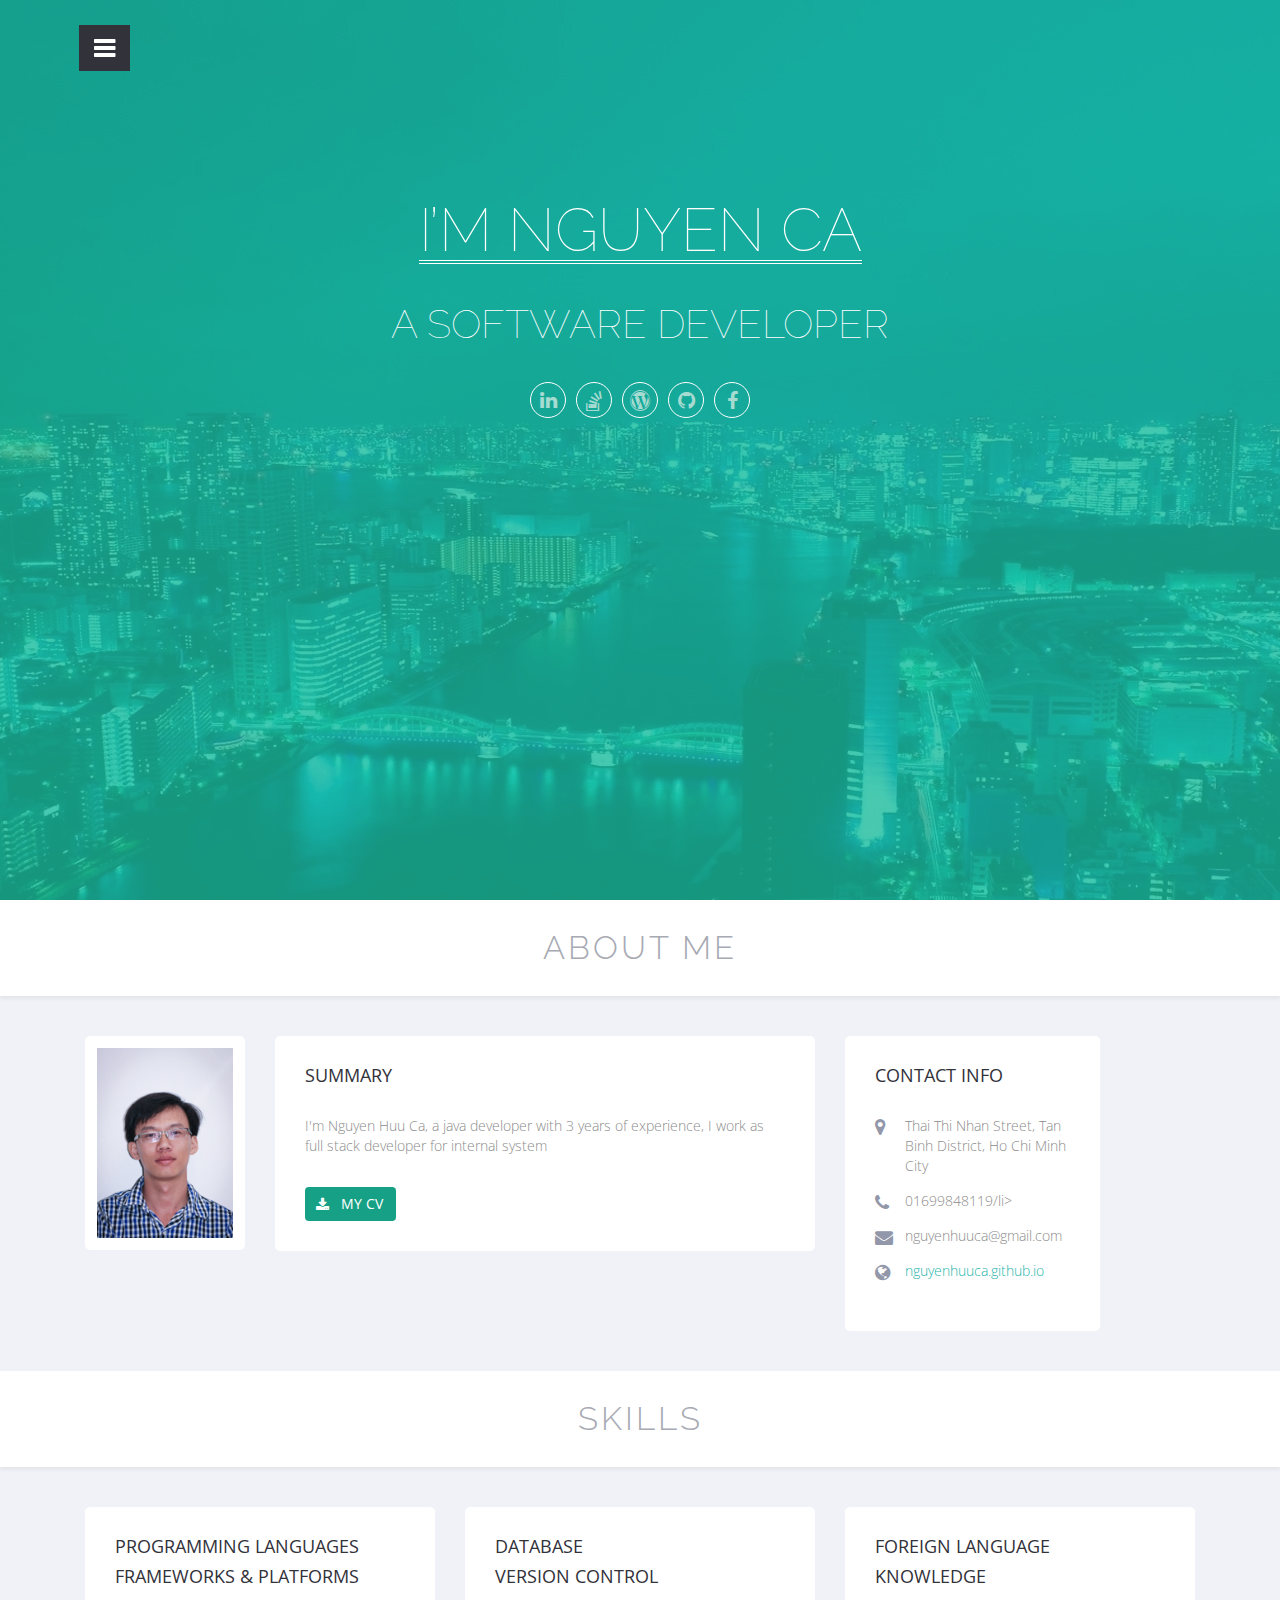
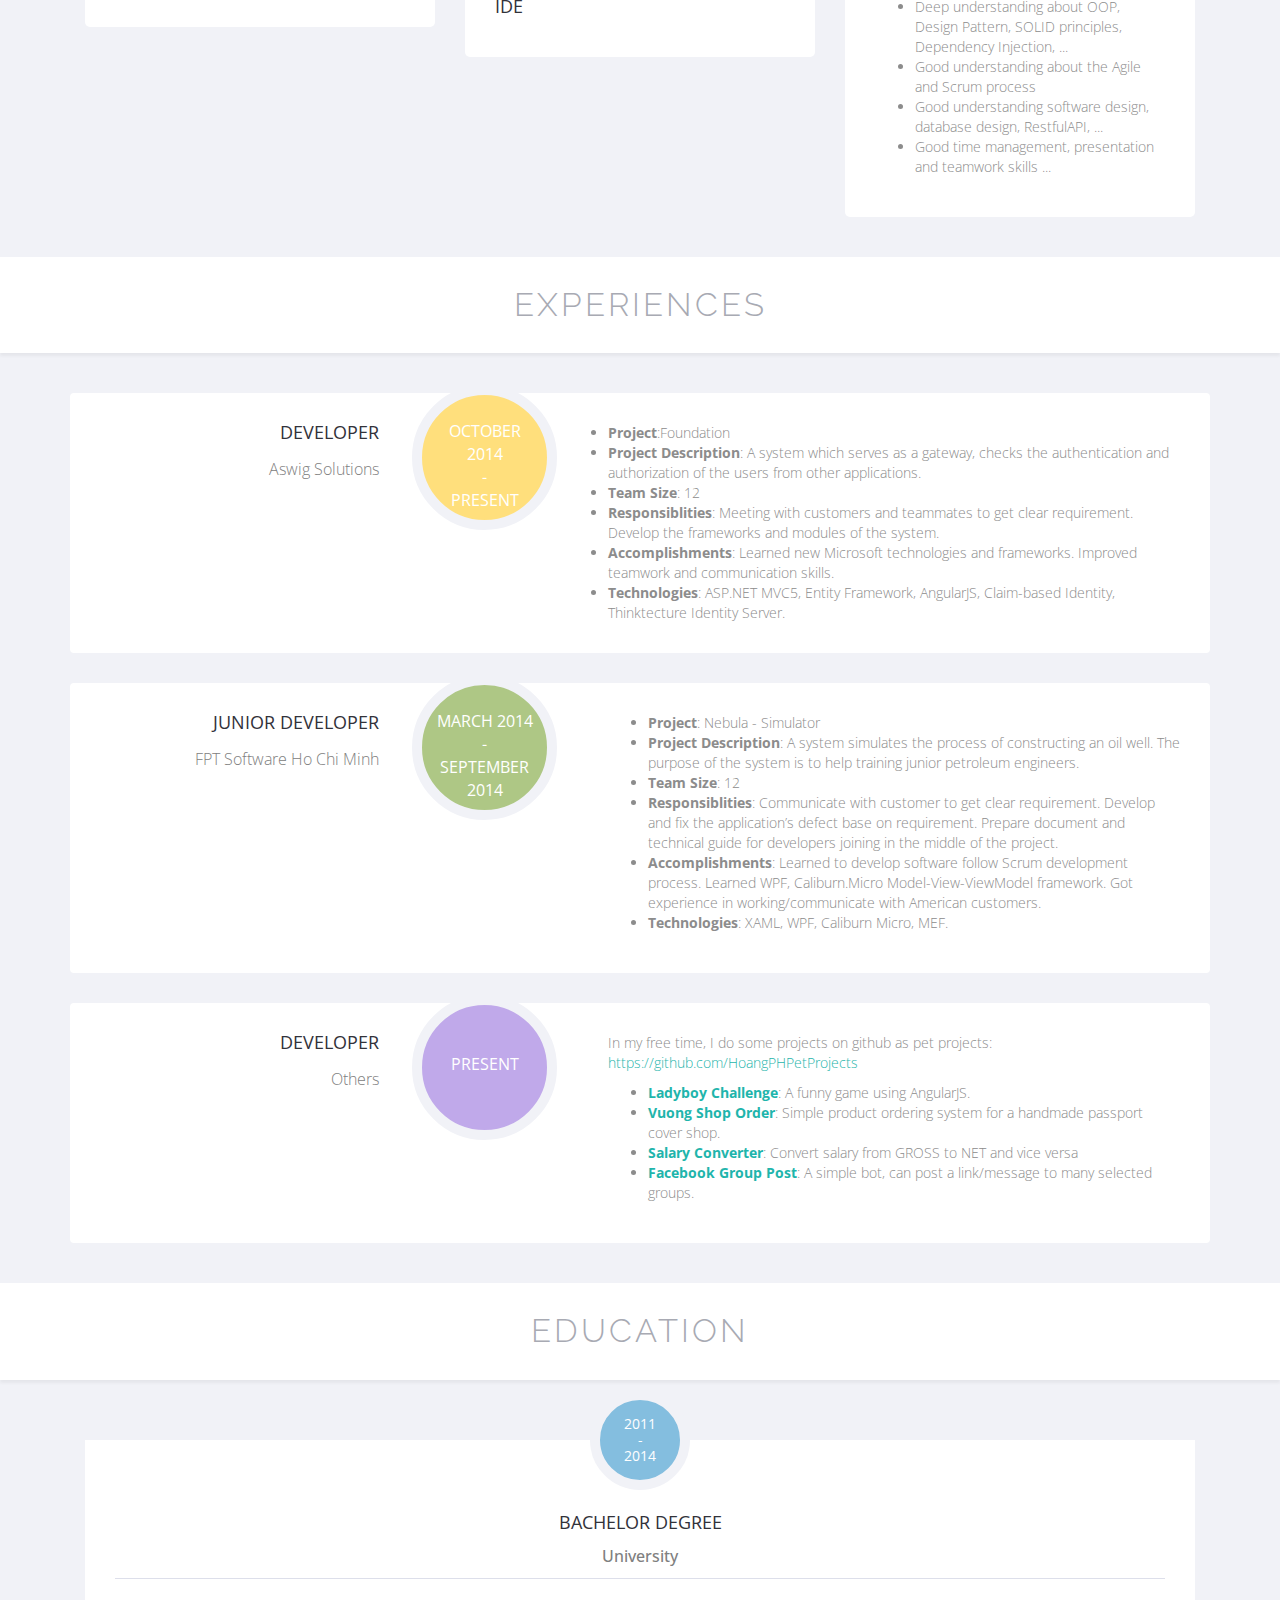
==== commit 0535678e: "update" ====
--- a/index1.html
+++ b/index1.html
@@ -43,7 +43,7 @@
             <!-- /.navigation -->
         </nav>
         <!-- /#site-navigation -->
-        <div id="banner" class="transparent-section" data-image="images/header-bg.png" data-color="26, 188, 156" data-transparency="0.80">
+        <div id="banner" class="transparent-section" data-image="images/header-bg1.jpg" data-color="26, 188, 156" data-transparency="0.80">
             <div class="transparent-content parallax-style">
                 <div class="header-content">
                     <div class="container">
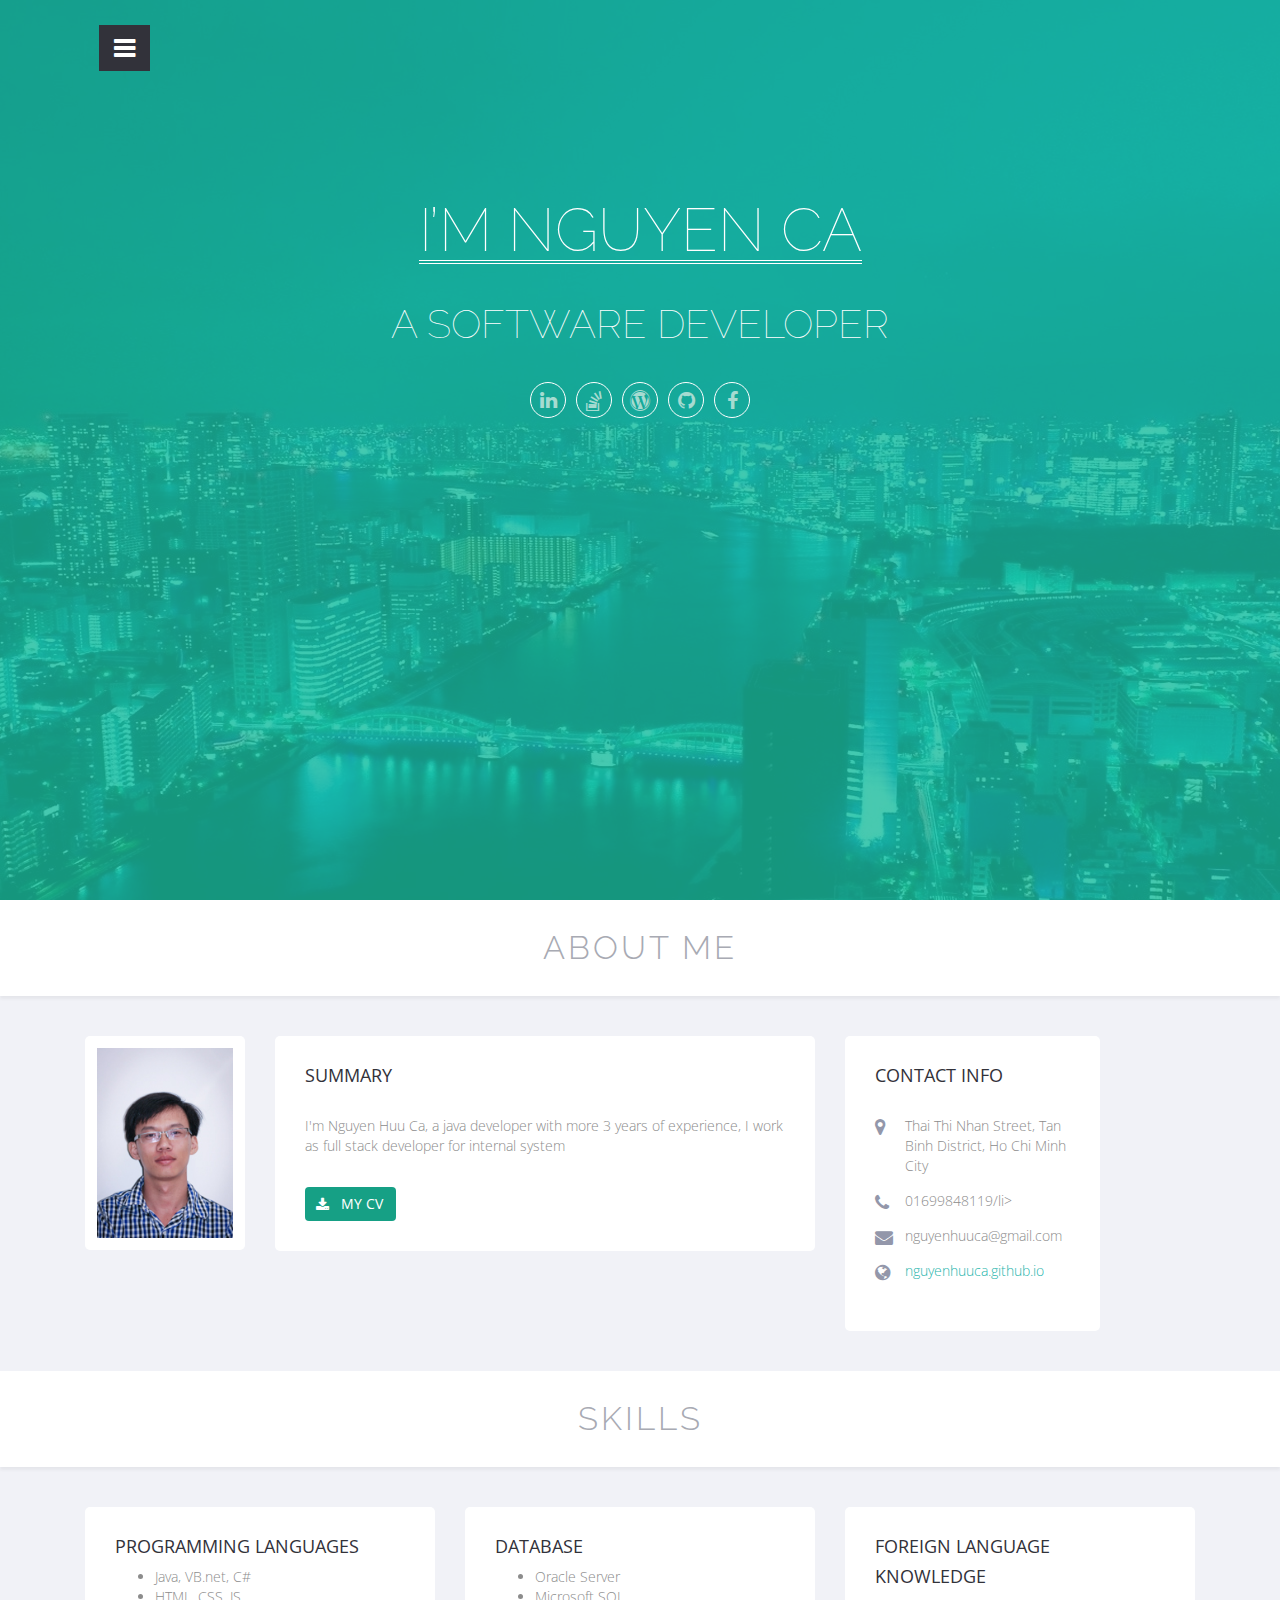
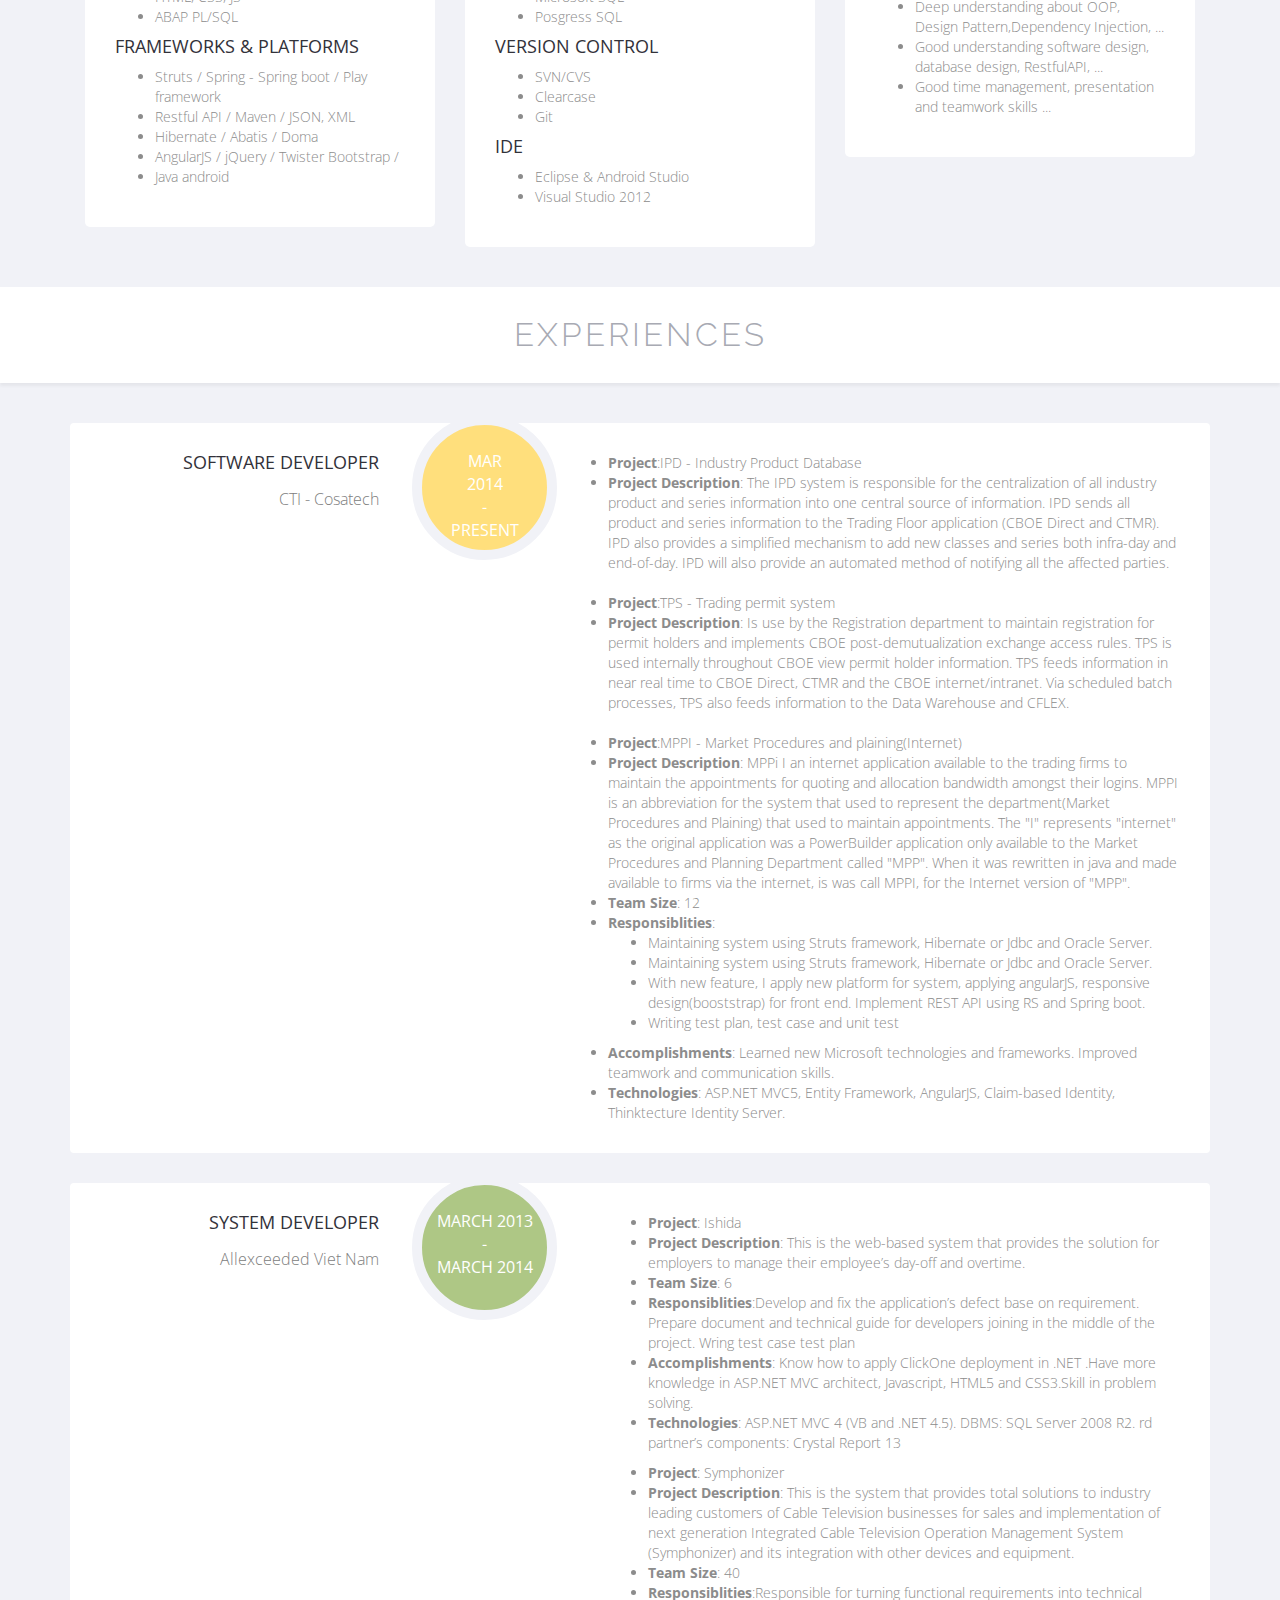
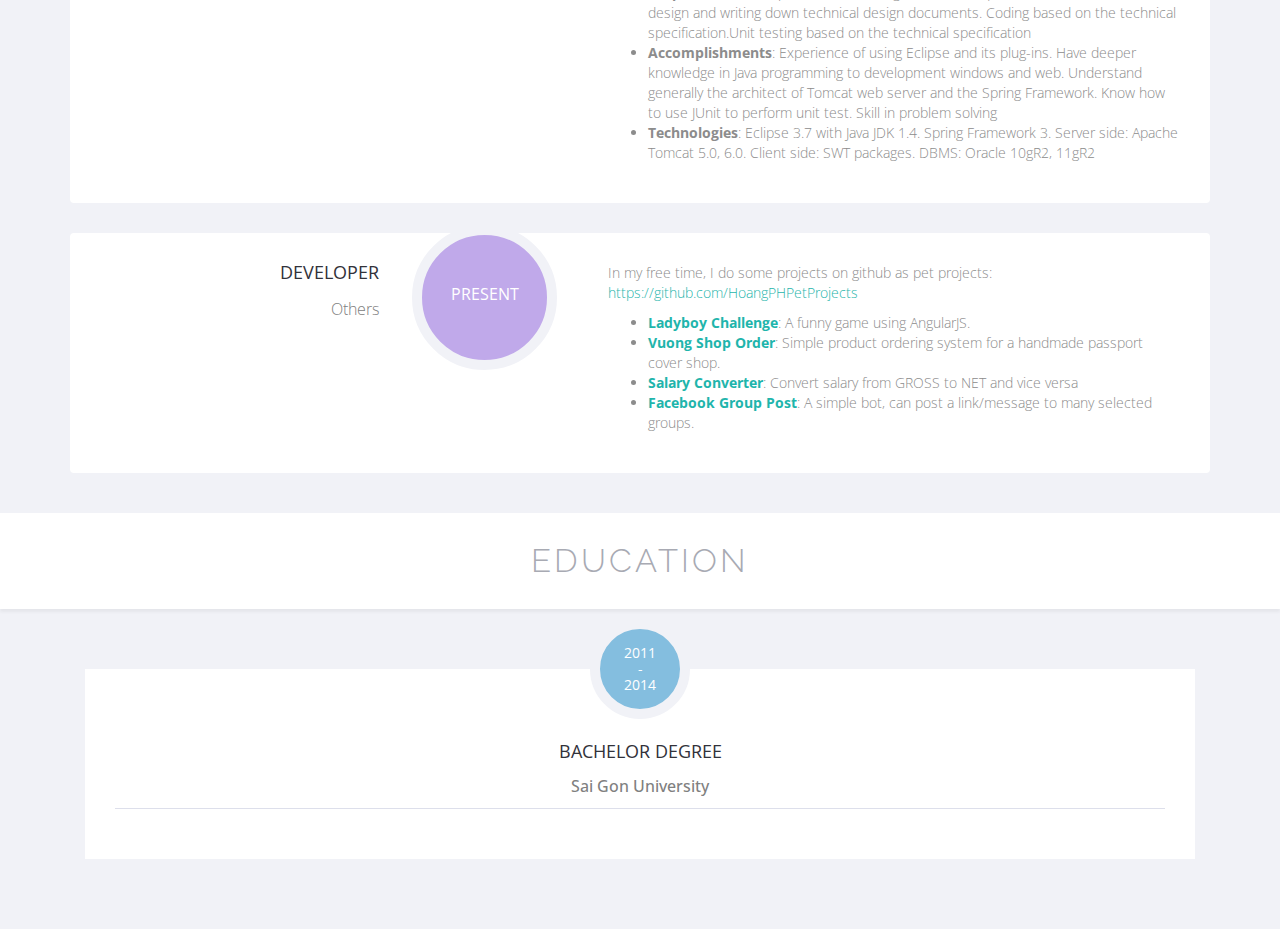
==== commit 89f66e0f: "update profile" ====
--- a/index1.html
+++ b/index1.html
@@ -81,7 +81,7 @@
             <div class="container">
                 <div class="col-md-2" data-scroll-reveal="enter from the left after .5s">
                     <div class="profile-photo section-box">
-                        <img src="images/profile-img.jpg" alt="Huy Hoang" class="profile-image img-responsive">
+                        <img src="images/profile-img.jpg" alt="Nguyen Ca" class="profile-image img-responsive">
                     </div>
                     <!-- /.profile-photo -->
                 </div>
@@ -89,7 +89,7 @@
                     <div class="profile-details section-box">
                         <h2 class="title">Summary</h2>
                         <div class="about-content">
-                            <p> I'm Nguyen Huu Ca, a java developer with 3 years of experience, I work as full stack developer for internal system</p>
+                            <p> I'm Nguyen Huu Ca, a java developer with more 3 years of experience, I work as full stack developer for internal system</p>
                             <p> </p>
                             <!--p>I am the owner of an IT blog called: <a href="https://toidicodedao.wordpress.com/">toidicodedao.com</a>. In my free time, I do some pet projects on github: <a href="https://github.com/HoangPHPetProjects">HoangPHPetProjects</a>. My <a href="http://stackoverflow.com/users/4201323/huy-hoang-pham">stackoverflow profile</a> is among top 2% with more than 2k reps. My favorite books are: Clean Code, C# in Depth, Working with Legacy Code. </p-->
                         </div>
@@ -129,18 +129,17 @@
                     <div class="section-box">
                         <h2 class="box-title">Programming languages</h2>
                         <ul>
-                            <!--li>C#. NET</li>
+                            <li>Java, VB.net, C#</li>
                             <li>HTML, CSS, JS</li>
-                            <li>Java</li-->
+                            <li>ABAP PL/SQL</li>
                         </ul>
                         <h2 class="box-title">Frameworks & platforms</h2>
                         <ul>
-                            <!--li>ASP.NET MVC / WinForm / WPF</li>
-                            <li>ASP WebAPI / RestfulAPI / JSON, XML</li>
-                            <li>Entity Framework / LINQ to SQL</li>
-                            <li>AngularJS / jQuery / Twister Bootstrap / MaterializeCSS</li>
-                            <li>Other: Web Crawler (HTMLAgilityPack), Excel Report(EPPlus)</li>
-                            <li>Javascript SDK: FacebookSDK, Firebase, MongoLab API</li-->
+                            <li>Struts / Spring - Spring boot / Play framework</li>
+                            <li>Restful API / Maven / JSON, XML</li>
+                            <li>Hibernate / Abatis / Doma</li>
+                            <li>AngularJS / jQuery / Twister Bootstrap /</li>
+                            <li>Java android </li>
                         </ul>
                     </div>
                 </div>
@@ -148,21 +147,21 @@
                     <div class="section-box">
                         <h2 class="box-title">Database</h2>
                         <ul>
-                            <!--li>Microsoft SQL</li>
-                            <li>MySQL</li>
-                            <li>SQLite</li>
-                            <li>MongoDB</li-->
+                            <li>Oracle Server</li>
+                            <li>Microsoft SQL</li>
+                            <li>Posgress SQL</li>
+                            
                         </ul>
                         <h2 class="box-title">Version Control</h2>
                         <ul>
-                            <!--li>SVN (TortoiseSVN & VisualSVN)</li>
-                            <li>Team Foundation Server</li>
-                            <li>Git (Git Shell & Github)</li-->
+                            <li>SVN/CVS</li>
+                            <li>Clearcase</li>
+                            <li>Git</li>
                         </ul>
                         <h2 class="box-title">IDE</h2>
                         <ul>
-                            <!--li>Visual Studio 2012 & 2013</li>
-                            <li>Eclipse & Netbeans</li-->
+                            <li>Eclipse & Android Studio</li-->
+                            <li>Visual Studio 2012</li>
                         </ul>
                     </div>
                 </div>
@@ -175,8 +174,7 @@
                         </ul>
                         <h2 class="box-title">Knowledge</h2>
                         <ul>
-                            <li>Deep understanding about OOP, Design Pattern, SOLID principles, Dependency Injection, ...</li>
-                            <li>Good understanding about the Agile and Scrum process</li>
+                            <li>Deep understanding about OOP, Design Pattern,Dependency Injection, ...</li>
                             <li>Good understanding software design, database design, RestfulAPI, ...</li>
                             <li>Good time management, presentation and teamwork skills ...</li>
                         </ul>
@@ -196,13 +194,13 @@
                 <div class="experience-items">
                     <div class="experience-item" data-scroll-reveal="enter from the bottom over .5s">
                         <div class="name-designation" data-scroll-reveal="enter from the left after .5s">
-                            <h3 class="designation">Developer</h3>
-                            <p class="name-of-org">Aswig Solutions</p>
+                            <h3 class="designation">Software Developer</h3>
+                            <p class="name-of-org">CTI - Cosatech</p>
                         </div>
                         <!-- /.name-designation -->
                         <div class="stay-time light-yellow">
                             <p>
-                                October
+                                Mar
                                 <br /> 2014
                                 <br /> -
                                 <br /> Present
@@ -210,10 +208,25 @@
                         </div>
                         <!-- /.stay-time -->
                         <div class="comments" data-scroll-reveal="enter from the right after .5s">
-                            <li><span class="bold">Project</span>:Foundation</li>
-                            <li><span class="bold">Project Description</span>: A system which serves as a gateway, checks the authentication and authorization of the users from other applications.</li>
+                            <li><span class="bold">Project</span>:IPD - Industry Product Database</li>
+                            <li><span class="bold">Project Description</span>: The IPD system is responsible for the centralization of all industry product and series information into one central source of information.  IPD sends all product and series information to the Trading Floor application (CBOE Direct and CTMR).  IPD also provides a simplified mechanism to add new classes and series both infra-day and end-of-day. IPD will also provide an automated method of notifying all the affected parties.</li>
+                            </br>
+                            <li><span class="bold">Project</span>:TPS - Trading permit system</li>
+                            <li><span class="bold">Project Description</span>: Is use by the Registration department to maintain registration for permit holders and implements CBOE post-demutualization exchange access rules. TPS is used internally throughout CBOE view permit holder information. TPS feeds information in near real time to CBOE Direct, CTMR and the CBOE internet/intranet. Via scheduled batch processes, TPS also feeds information to the Data Warehouse and CFLEX.</li>
+                            </br>
+                            <li><span class="bold">Project</span>:MPPI - Market Procedures and plaining(Internet)</li>
+                            <li><span class="bold">Project Description</span>: MPPi I an internet application available to the trading firms to maintain the appointments for quoting and allocation bandwidth amongst their logins. MPPI is an abbreviation for the system that used to represent the department(Market Procedures and Plaining) that used to maintain appointments. The "I" represents  "internet" as the original application was a PowerBuilder application only available to the Market Procedures and Planning Department called "MPP".  When it was rewritten in java and made available to firms via the internet, is was call MPPI, for the Internet version of "MPP".</li>    
+
                             <li><span class="bold">Team Size</span>: 12</li>
-                            <li><span class="bold">Responsiblities</span>: Meeting with customers and teammates to get clear requirement. Develop the frameworks and modules of the system.</li>
+                            <li><span class="bold">Responsiblities</span>: 
+                                <ul>
+                                    <li>Maintaining system using Struts framework, Hibernate or Jdbc and Oracle Server.</li>
+                                    <li>Maintaining system using Struts framework, Hibernate or Jdbc and Oracle Server.</li>
+                                    <li>With new feature, I apply new platform for system, applying angularJS, responsive design(booststrap) for front end. Implement REST API using RS and Spring boot.</li>
+                                    <li>Writing test plan, test case and unit test</li>
+                                </ul>
+                                
+                            </li>
                             <li><span class="bold">Accomplishments</span>: Learned new Microsoft technologies and frameworks. Improved teamwork and communication skills.</li>
                             <li><span class="bold">Technologies</span>: ASP.NET MVC5, Entity Framework, AngularJS, Claim-based Identity, Thinktecture Identity Server.</li>
                         </div>
@@ -222,26 +235,35 @@
                     <!-- /.experience-item -->
                     <div class="experience-item" data-scroll-reveal="enter from the bottom over .5s">
                         <div class="name-designation" data-scroll-reveal="enter from the left after .5s">
-                            <h3 class="designation">Junior Developer</h3>
-                            <p class="name-of-org">FPT Software Ho Chi Minh</p>
+                            <h3 class="designation">System Developer</h3>
+                            <p class="name-of-org">Allexceeded Viet Nam</p>
                         </div>
                         <!-- /.name-designation -->
                         <div class="stay-time light-green">
                             <p>
-                                March 2014
+                                March 2013
                                 <br /> -
-                                <br /> September 2014
+                                <br /> March 2014
                             </p>
                         </div>
                         <!-- /.stay-time -->
                         <div class="comments" data-scroll-reveal="enter from the right after .5s">
                             <ul>
-                                <li><span class="bold">Project</span>: Nebula - Simulator</li>
-                                <li><span class="bold">Project Description</span>: A system simulates the process of constructing an oil well. The purpose of the system is to help training junior petroleum engineers.</li>
-                                <li><span class="bold">Team Size</span>: 12</li>
-                                <li><span class="bold">Responsiblities</span>: Communicate with customer to get clear requirement. Develop and fix the application’s defect base on requirement. Prepare document and technical guide for developers joining in the middle of the project.</li>
-                                <li><span class="bold">Accomplishments</span>: Learned to develop software follow Scrum development process. Learned WPF, Caliburn.Micro Model-View-ViewModel framework. Got experience in working/communicate with American customers.</li>
-                                <li><span class="bold">Technologies</span>: XAML, WPF, Caliburn Micro, MEF.</li>
+                                <li><span class="bold">Project</span>: Ishida </li>
+                                <li><span class="bold">Project Description</span>: This is the web-based system that provides the solution for employers to manage their employee’s day-off and overtime.</li>
+                                <li><span class="bold">Team Size</span>: 6</li>
+                                <li><span class="bold">Responsiblities</span>:Develop and fix the application’s defect base on requirement. Prepare document and technical guide for developers joining in the middle of the project. Wring test case test plan</li>
+                                <li><span class="bold">Accomplishments</span>: Know how to apply ClickOne deployment in .NET .Have more knowledge in ASP.NET MVC architect, Javascript, HTML5 and CSS3.Skill in problem solving.</li>
+                                <li><span class="bold">Technologies</span>: ASP.NET MVC 4 (VB and .NET 4.5). DBMS: SQL Server 2008 R2. rd partner’s components: Crystal Report 13</li>
+                            </ul>
+
+                            <ul>
+                                <li><span class="bold">Project</span>: Symphonizer </li>
+                                <li><span class="bold">Project Description</span>: This is the system that provides total solutions to industry leading customers of Cable Television businesses for sales and implementation of next generation Integrated Cable Television Operation Management System (Symphonizer) and its integration with other devices and equipment.</li>
+                                <li><span class="bold">Team Size</span>: 40</li>
+                                <li><span class="bold">Responsiblities</span>:Responsible for turning functional requirements into technical design and writing down technical design documents. Coding based on the technical specification.Unit testing based on the technical specification</li>
+                                <li><span class="bold">Accomplishments</span>: Experience of using Eclipse and its plug-ins. Have deeper knowledge in Java programming to development windows and web. Understand generally the architect of Tomcat web server and the Spring Framework. Know how to use JUnit to perform unit test. Skill in problem solving</li>
+                                <li><span class="bold">Technologies</span>: Eclipse 3.7 with Java JDK 1.4. Spring Framework 3. Server side: Apache Tomcat 5.0, 6.0. Client side: SWT packages. DBMS: Oracle 10gR2, 11gR2</li
                             </ul>
                         </div>
                         <!-- /.comments -->
@@ -296,7 +318,7 @@
                             <!-- /.edu-time -->
                             <div class="edu-title">
                                 <p class="edu-session">Bachelor Degree</p>
-                                <p class="edu-inst">University</p>
+                                <p class="edu-inst">Sai Gon University</p>
                             </div>
                             <!-- /.edu-title -->
                             <div class="edu-comments">
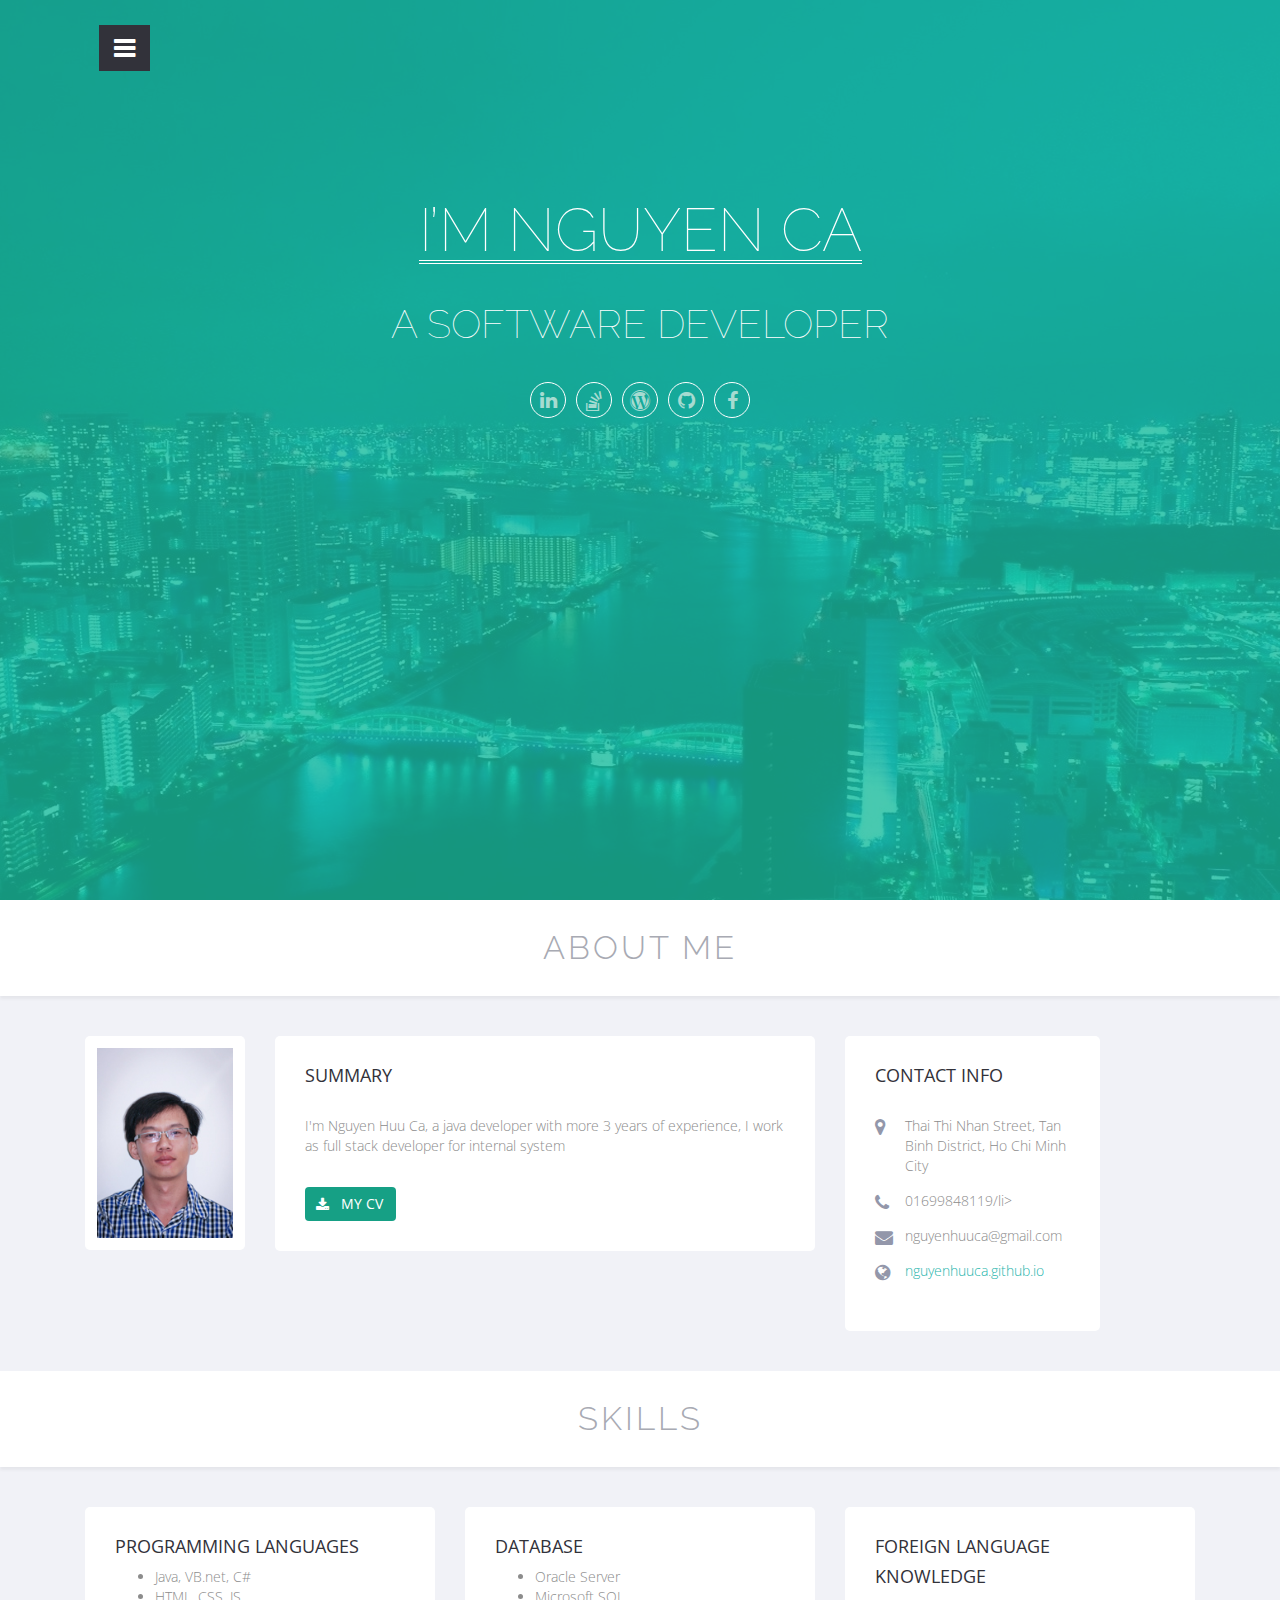
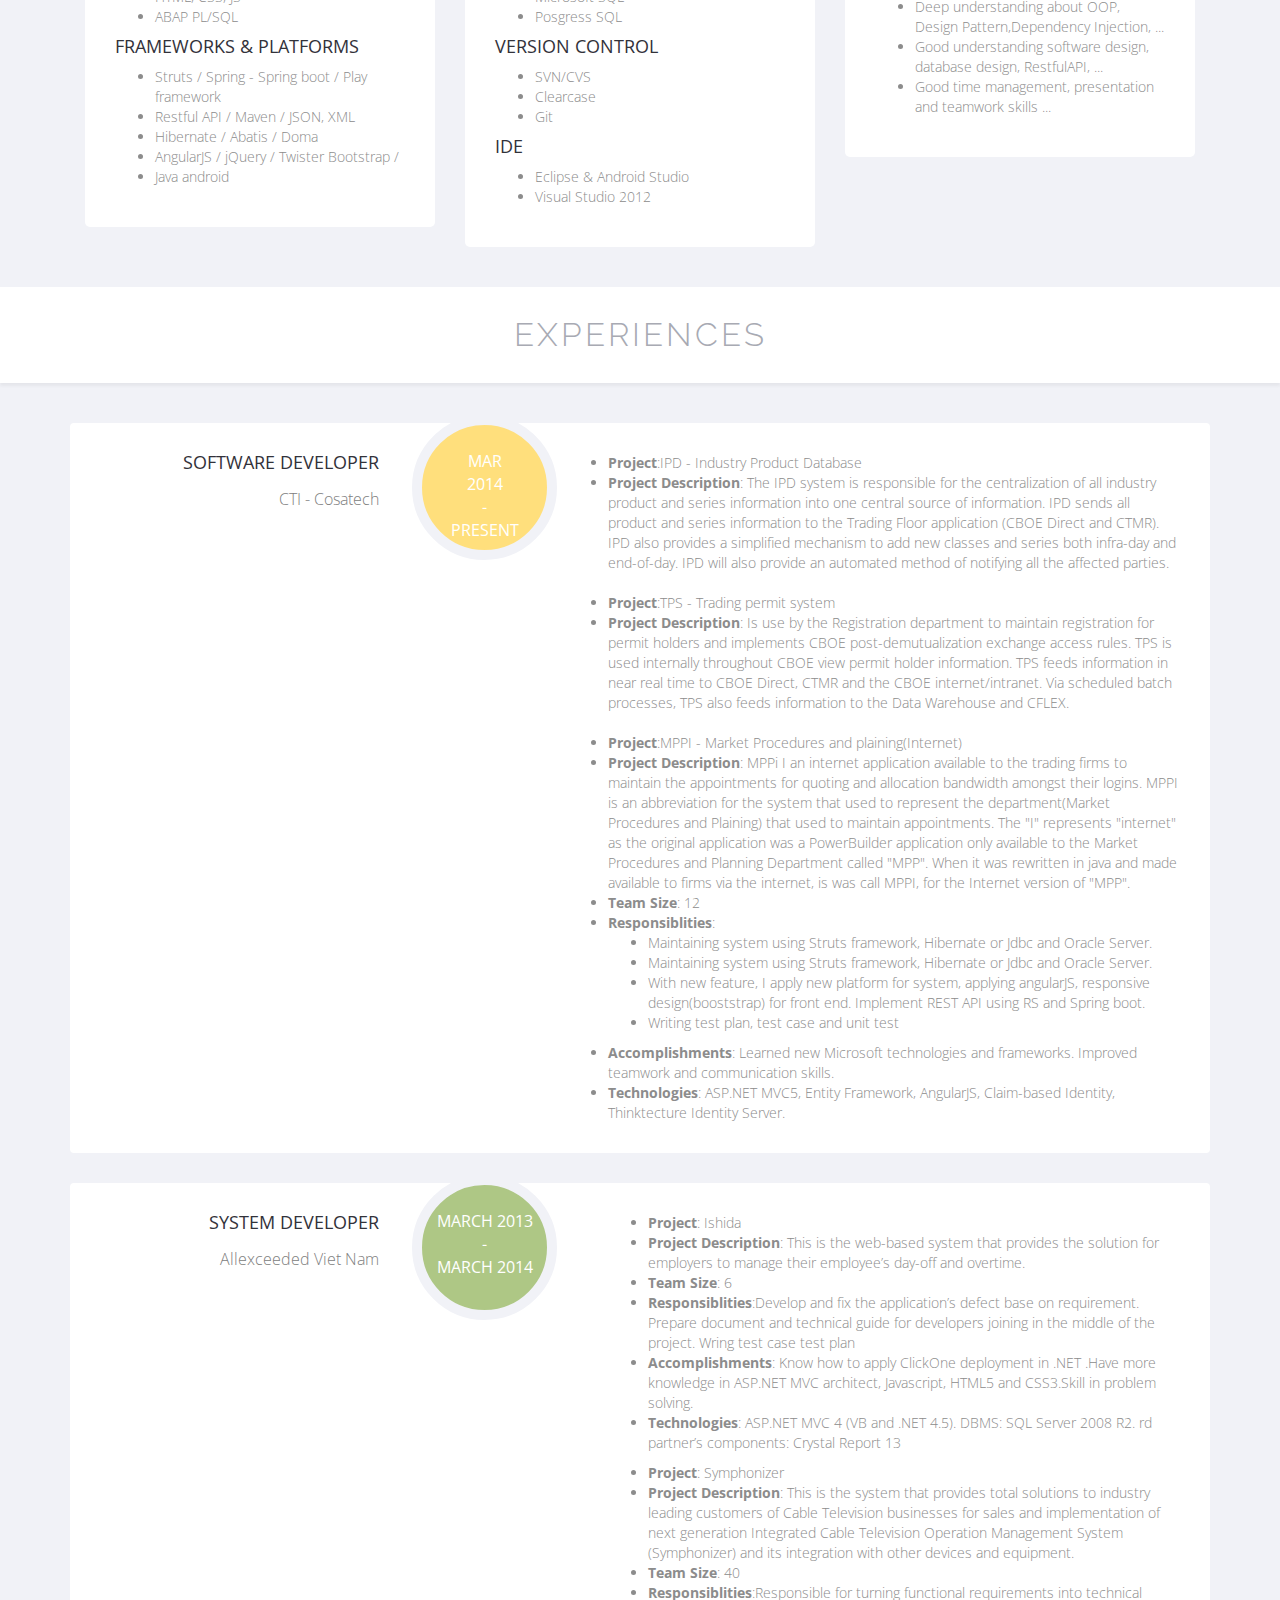
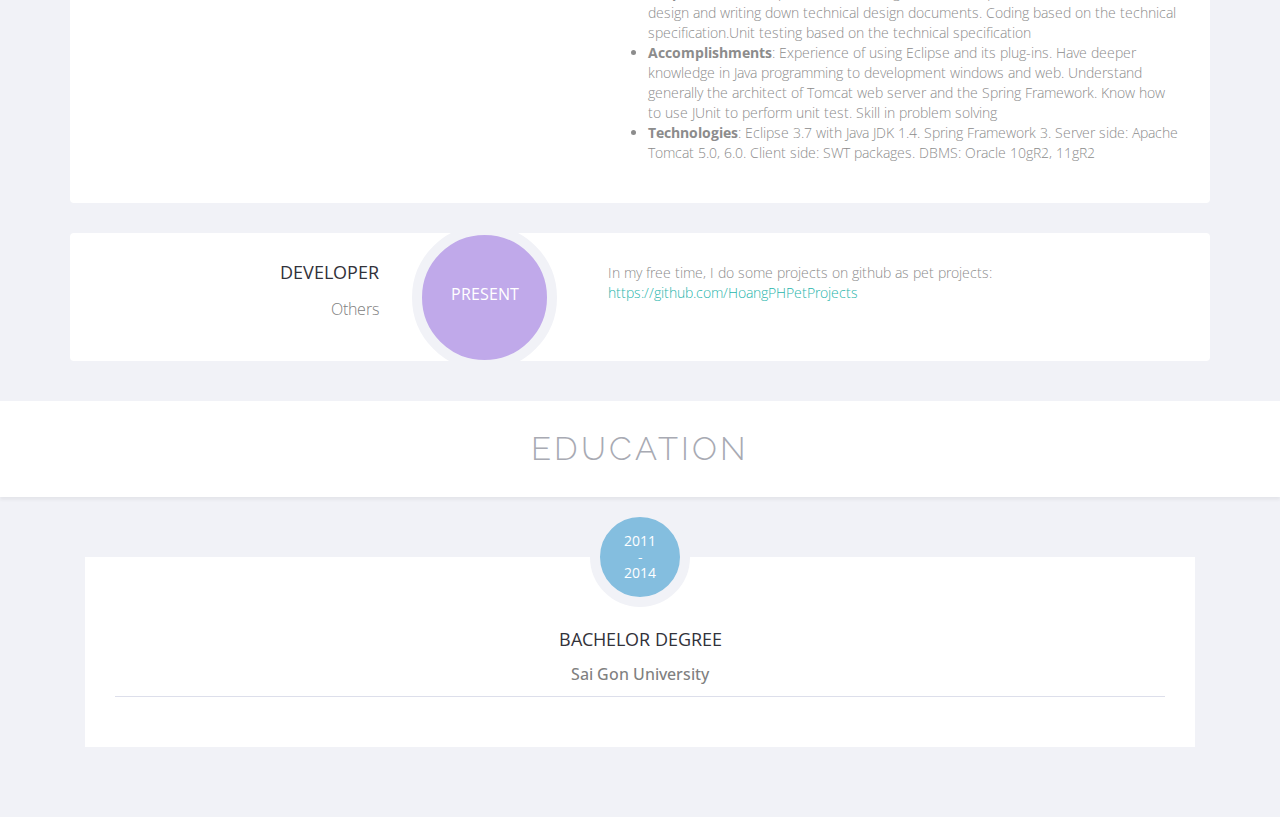
==== commit 47ecdcf1: "update profile" ====
--- a/index1.html
+++ b/index1.html
@@ -94,7 +94,7 @@
                             <!--p>I am the owner of an IT blog called: <a href="https://toidicodedao.wordpress.com/">toidicodedao.com</a>. In my free time, I do some pet projects on github: <a href="https://github.com/HoangPHPetProjects">HoangPHPetProjects</a>. My <a href="http://stackoverflow.com/users/4201323/huy-hoang-pham">stackoverflow profile</a> is among top 2% with more than 2k reps. My favorite books are: Clean Code, C# in Depth, Working with Legacy Code. </p-->
                         </div>
                         <!-- /.about-content -->
-                        <a href="assets/[Developer][Hoang Pham] CV.pdf" class="btn fa-download download-btn">My CV</a>
+                        <a href="assets/cv_nguyenhuuca.pdf" class="btn fa-download download-btn">My CV</a>
                     </div>
                     <!-- /.profile-details -->
                 </div>
@@ -284,10 +284,10 @@
                         <div class="comments" data-scroll-reveal="enter from the right after .5s">
                             <p>In my free time, I do some projects on github as pet projects: <a href="https://github.com/HoangPHPetProjects">https://github.com/HoangPHPetProjects</a></p>
                             <ul>
-                                <li><a href="http://hoangphpetprojects.github.io/LadyboyChallenge/" class="bold">Ladyboy Challenge</a>: A funny game using AngularJS.</li>
+                                <!--li><a href="http://hoangphpetprojects.github.io/LadyboyChallenge/" class="bold">Ladyboy Challenge</a>: A funny game using AngularJS.</li>
                                 <li><a href="http://conanak99.github.io/VuongShopOrder/" class="bold">Vuong Shop Order</a>: Simple product ordering system for a handmade passport cover shop.</li>
                                 <li><a href="http://conanak99.github.io/SalaryConverter/" class="bold">Salary Converter</a>: Convert salary from GROSS to NET and vice versa</li>
-                                <li><a href="http://conanak99.github.io/FacebookGroupPost/" class="bold">Facebook Group Post</a>: A simple bot, can post a link/message to many selected groups.</li>
+                                <li><a href="http://conanak99.github.io/FacebookGroupPost/" class="bold">Facebook Group Post</a>: A simple bot, can post a link/message to many selected groups.</li-->
                             </ul>
                         </div>
                         <!-- /.comments -->
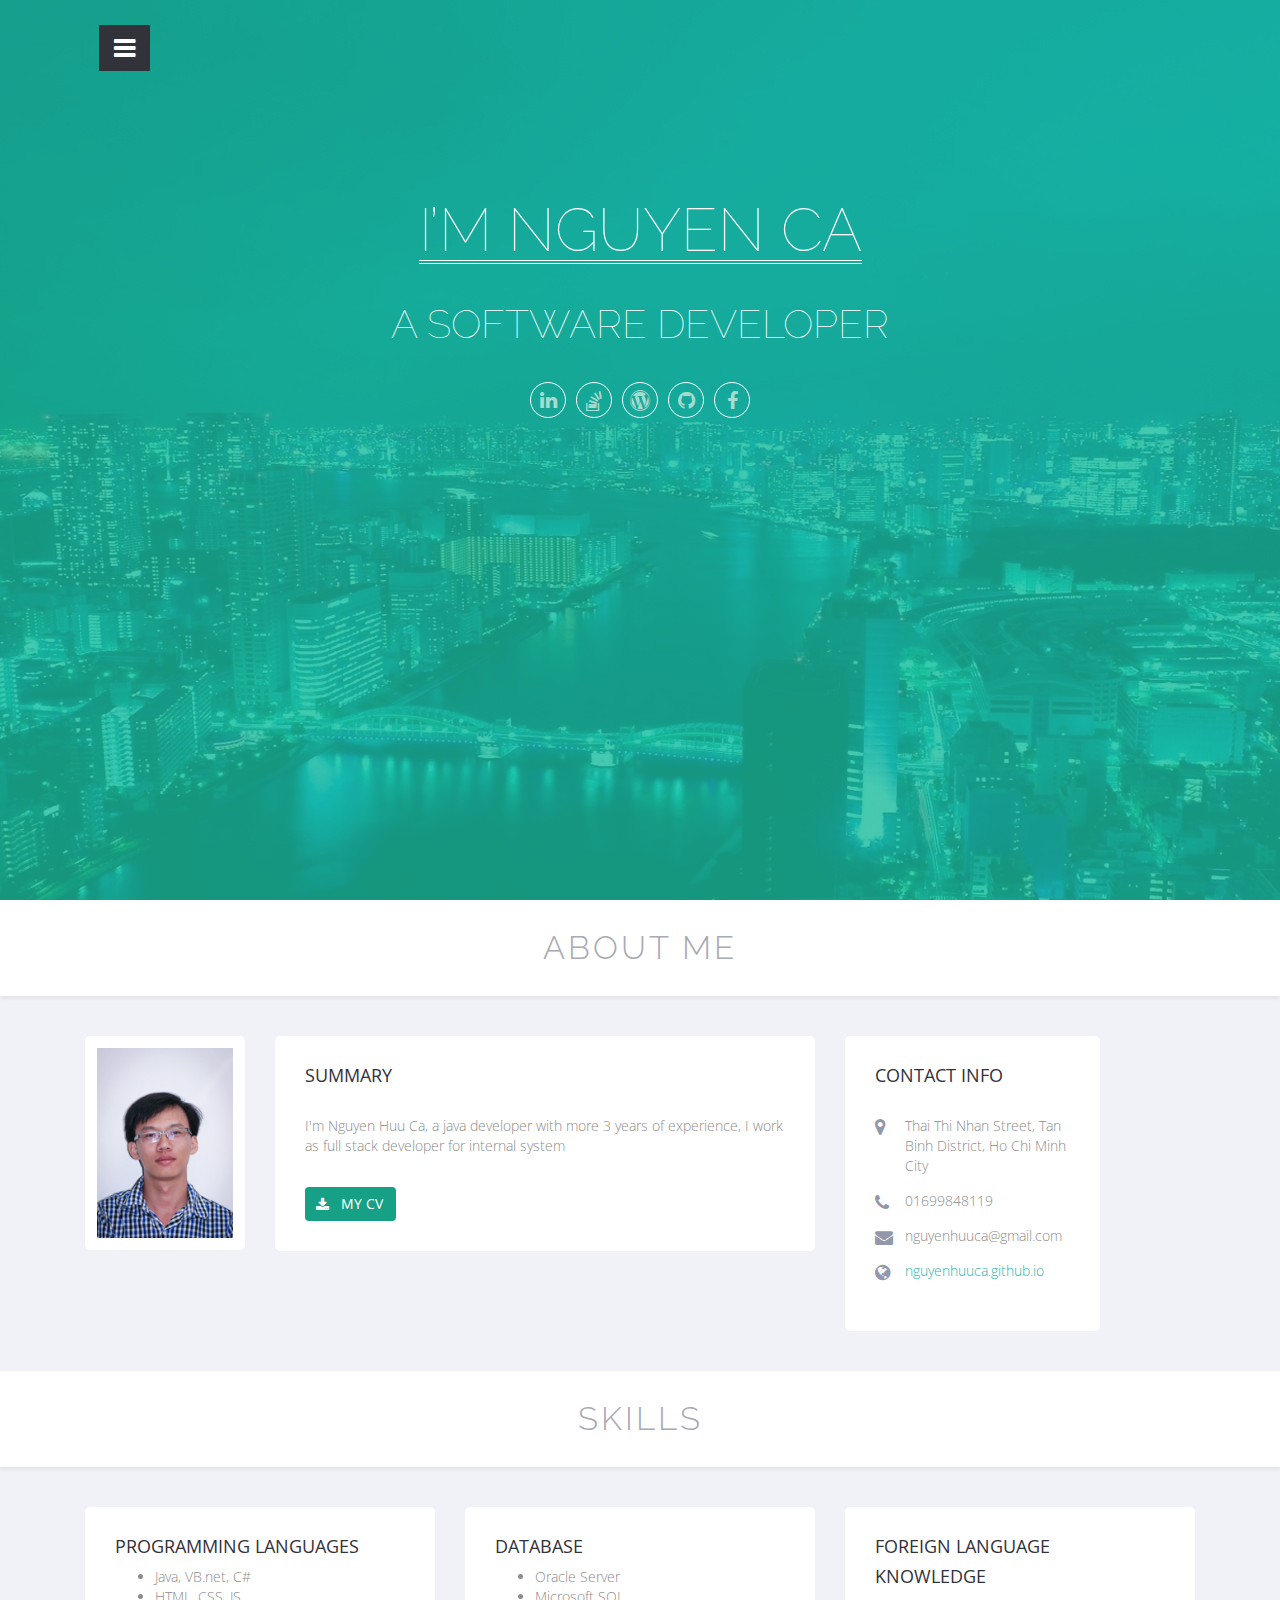
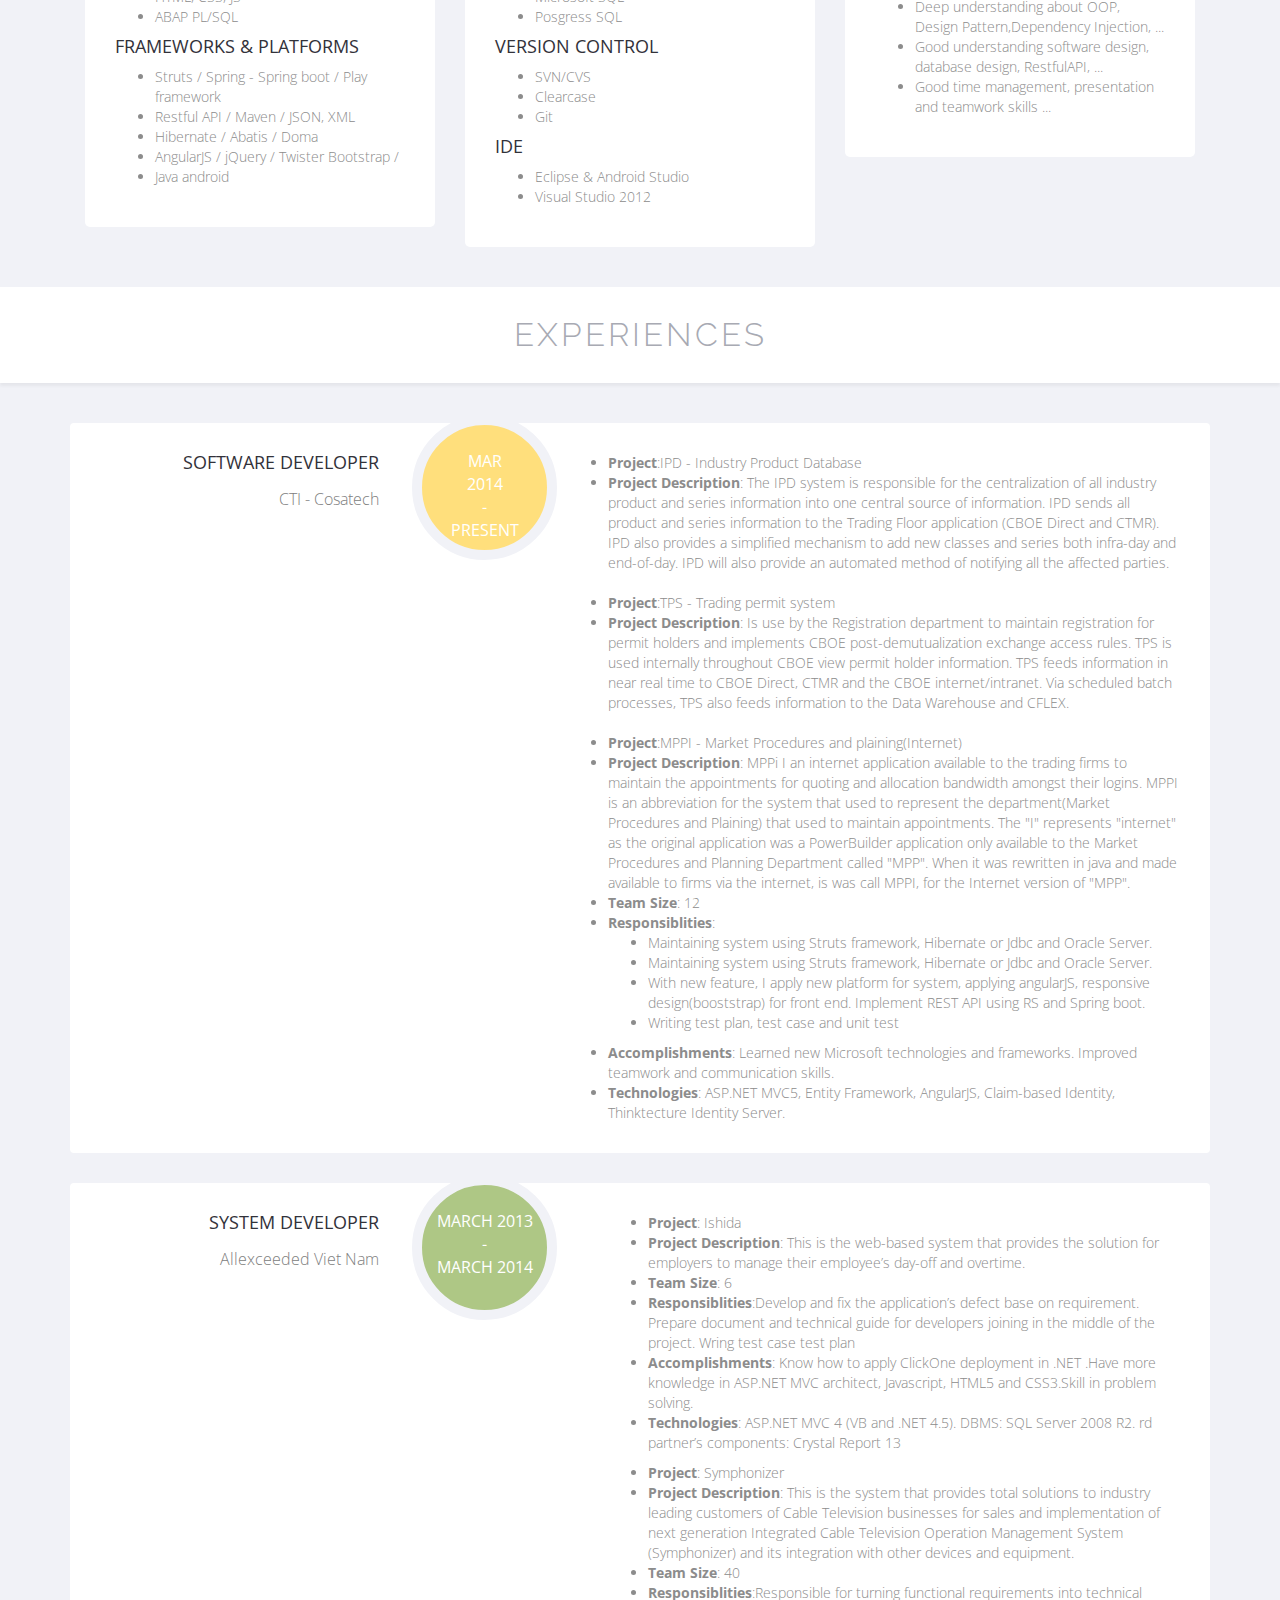
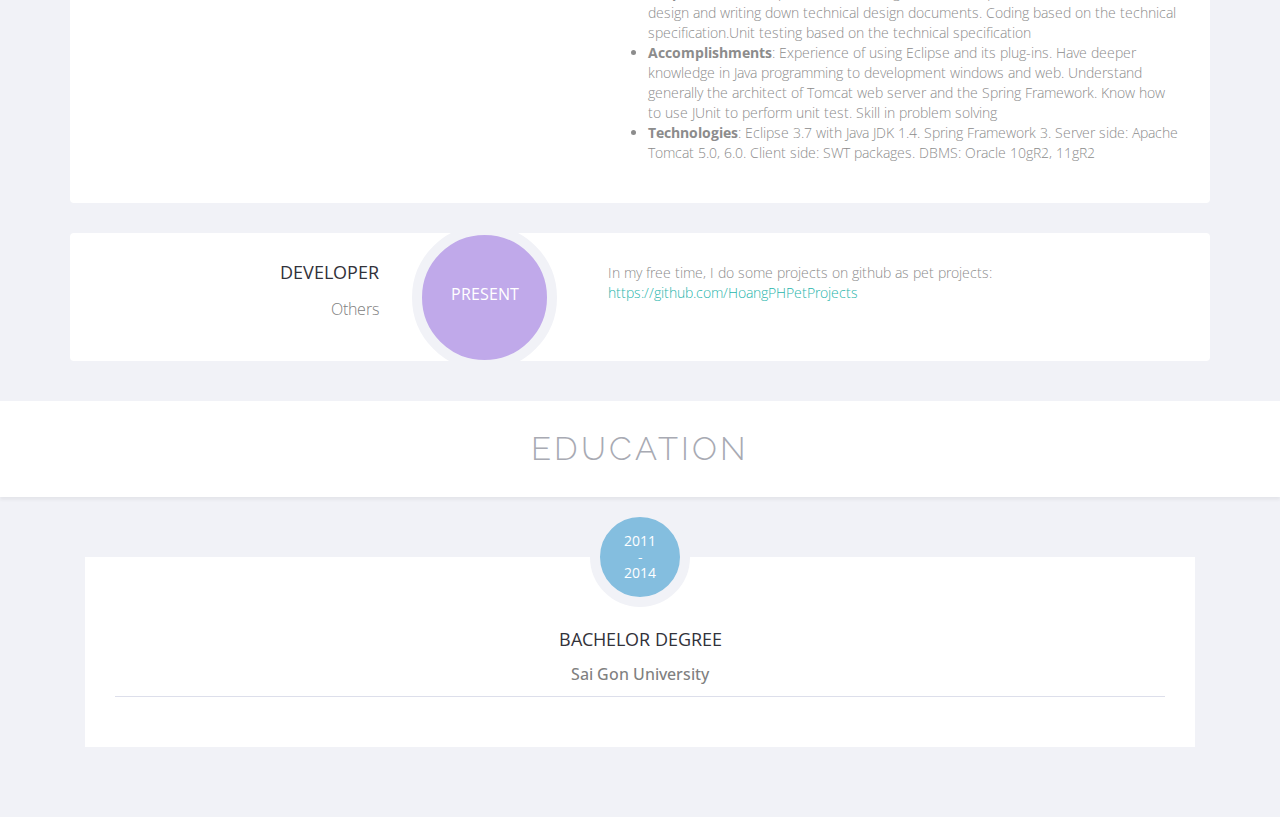
==== commit 36d24aeb: "update" ====
--- a/index1.html
+++ b/index1.html
@@ -55,11 +55,11 @@
                         <!-- /.site-slogan-->
                         <div class="social-link">
                             <ul class="social-profiles">
-                                <li class="item"><a href="https://vn.linkedin.com/in/huyhoangpham92" class="fa-linkedin"><span>LinkedIn</span></a></li>
-                                <li class="item"><a href="http://stackoverflow.com/users/4201323/huy-hoang-pham" class="fa-stack-overflow"><span>StackOverflow</span></a></li>
-                                <li class="item"><a href="https://toidicodedao.wordpress.com/" class="fa-wordpress"><span>Blog</span></a></li>
-                                <li class="item"><a href="https://github.com/conanak99" class="fa-github"><span>Github</span></a></li>
-                                <li class="item"><a href="https://www.facebook.com/huyhoang.pham.106" class="fa-facebook"><span>Facebook</span></a></li>
+                                <li class="item"><a href="" class="fa-linkedin"><span>LinkedIn</span></a></li>
+                                <li class="item"><a href="" class="fa-stack-overflow"><span>StackOverflow</span></a></li>
+                                <li class="item"><a href="" class="fa-wordpress"><span>Blog</span></a></li>
+                                <li class="item"><a href="" class="fa-github"><span>Github</span></a></li>
+                                <li class="item"><a href="" class="fa-facebook"><span>Facebook</span></a></li>
                             </ul>
                         </div>
                         <!-- /.social-link -->
@@ -104,7 +104,7 @@
                         <address>
                             <ul class="address-line">
                                 <li class="fa-map-marker">Thai Thi Nhan Street, Tan Binh District, Ho Chi Minh City</li>
-                                <li class="fa-phone">01699848119/li>
+                                <li class="fa-phone">01699848119</li>
                                 <li class="fa-envelope">nguyenhuuca@gmail.com</li>
                                 <li class="fa-globe"> <a href="nguyenhuuca.github.io">nguyenhuuca.github.io</a></li>
                             </ul>
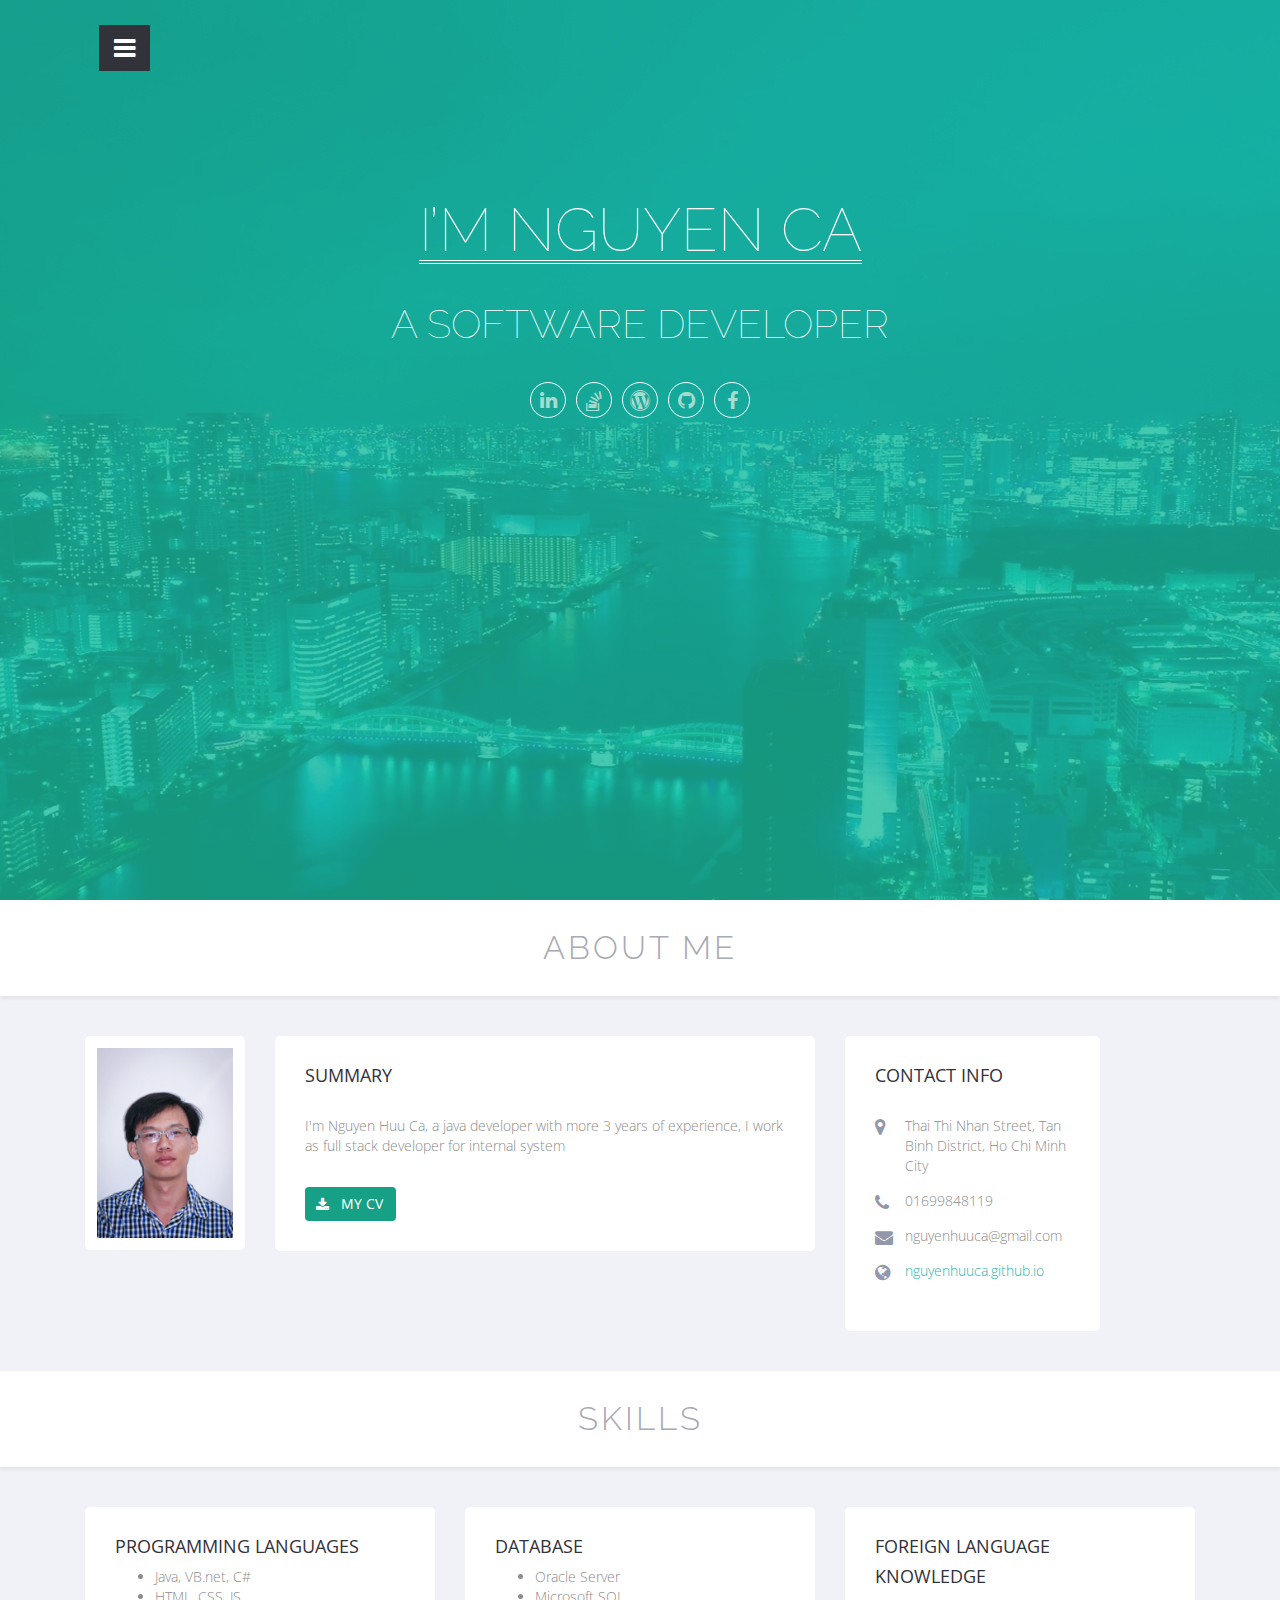
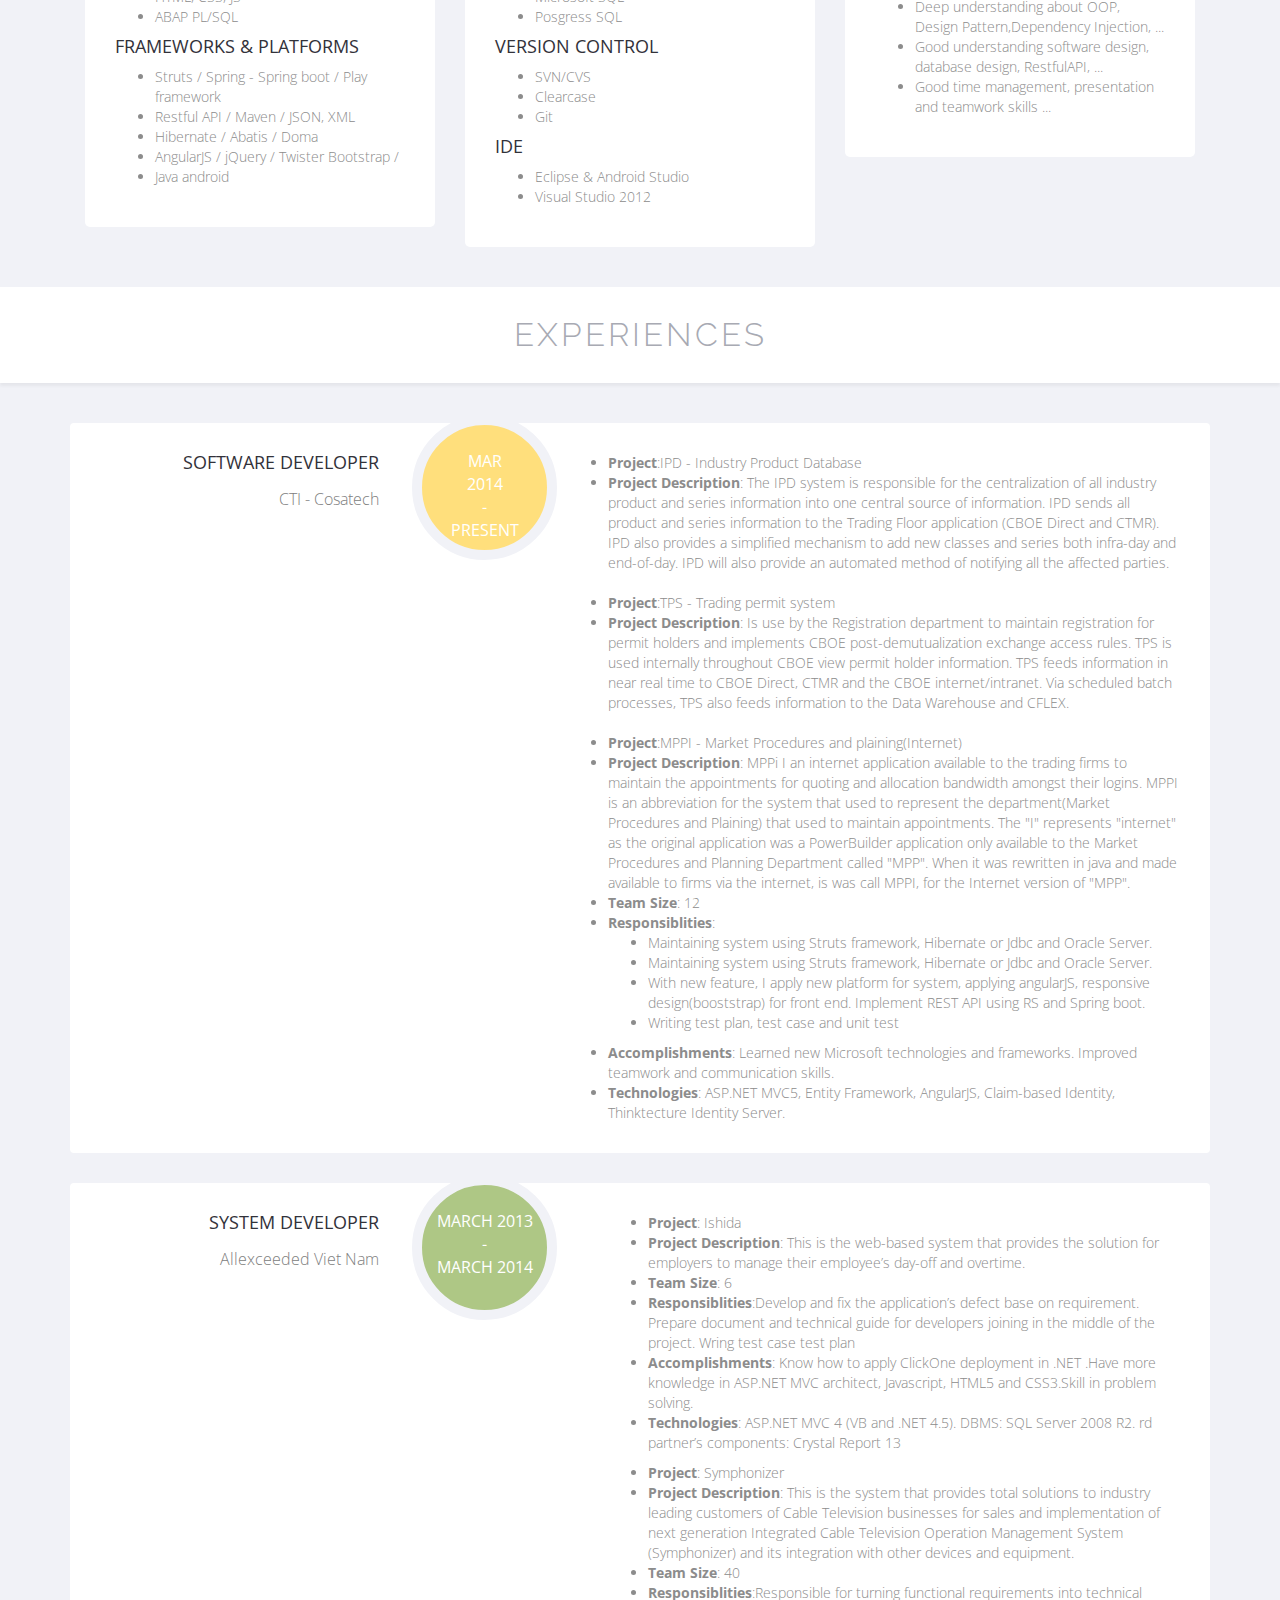
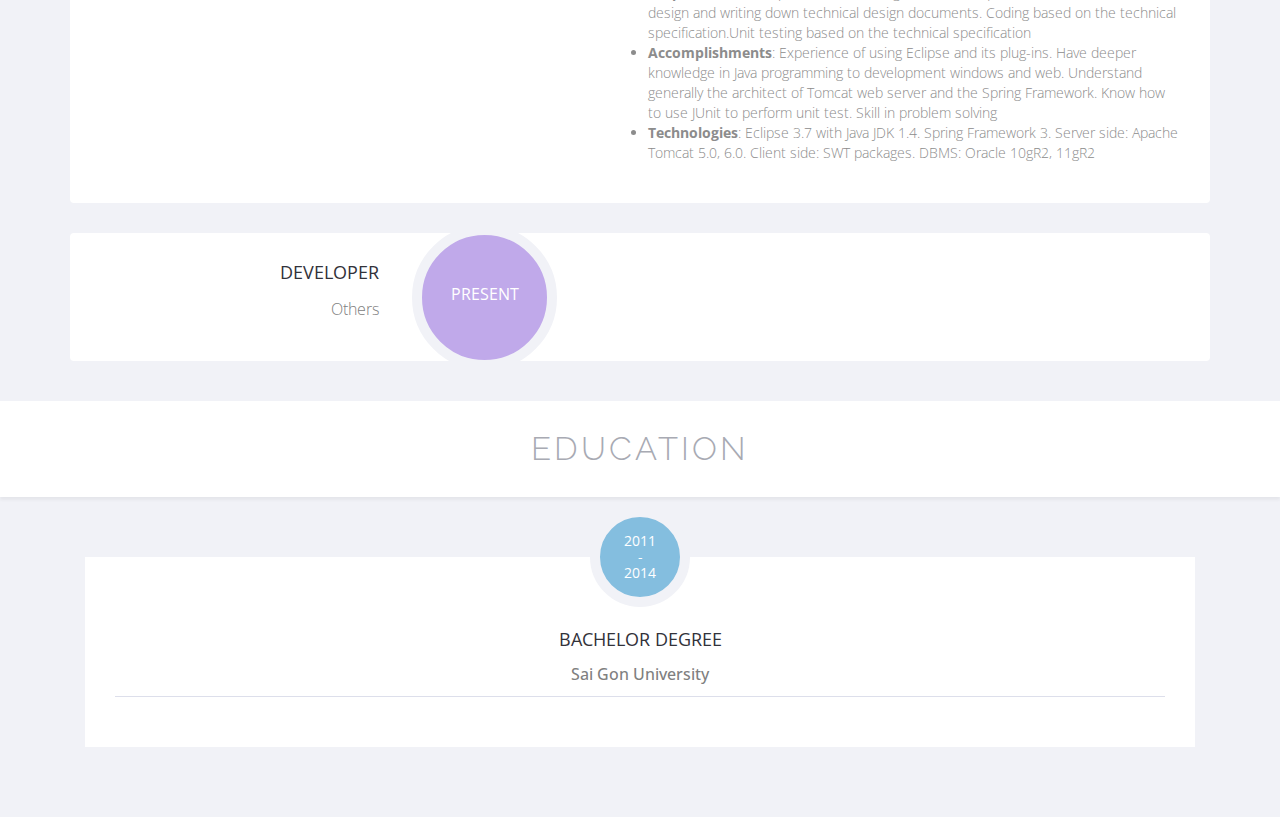
==== commit 090c47d7: "update" ====
--- a/index1.html
+++ b/index1.html
@@ -282,7 +282,7 @@
                         </div>
                         <!-- /.stay-time -->
                         <div class="comments" data-scroll-reveal="enter from the right after .5s">
-                            <p>In my free time, I do some projects on github as pet projects: <a href="https://github.com/HoangPHPetProjects">https://github.com/HoangPHPetProjects</a></p>
+                            <!--p>In my free time, I do some projects on github as pet projects: <a href="https://github.com/HoangPHPetProjects">https://github.com/HoangPHPetProjects</a></p-->
                             <ul>
                                 <!--li><a href="http://hoangphpetprojects.github.io/LadyboyChallenge/" class="bold">Ladyboy Challenge</a>: A funny game using AngularJS.</li>
                                 <li><a href="http://conanak99.github.io/VuongShopOrder/" class="bold">Vuong Shop Order</a>: Simple product ordering system for a handmade passport cover shop.</li>
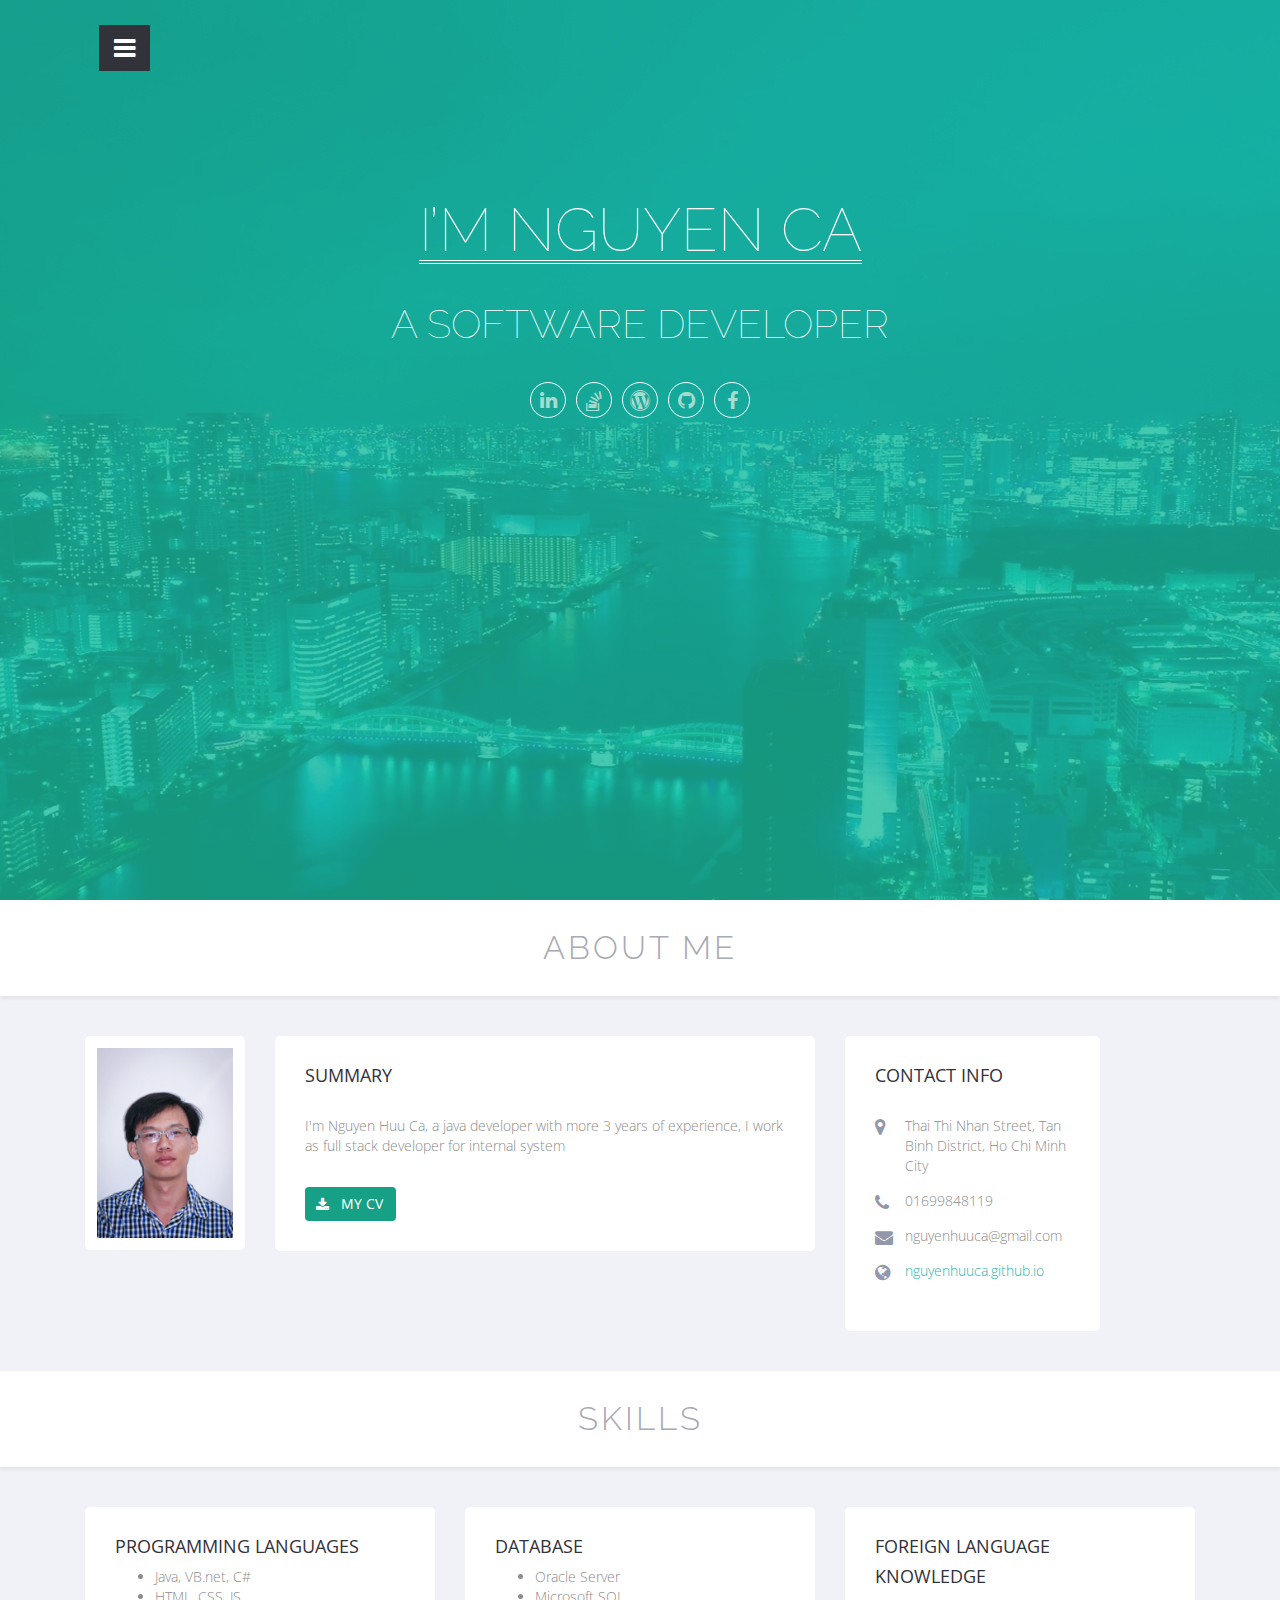
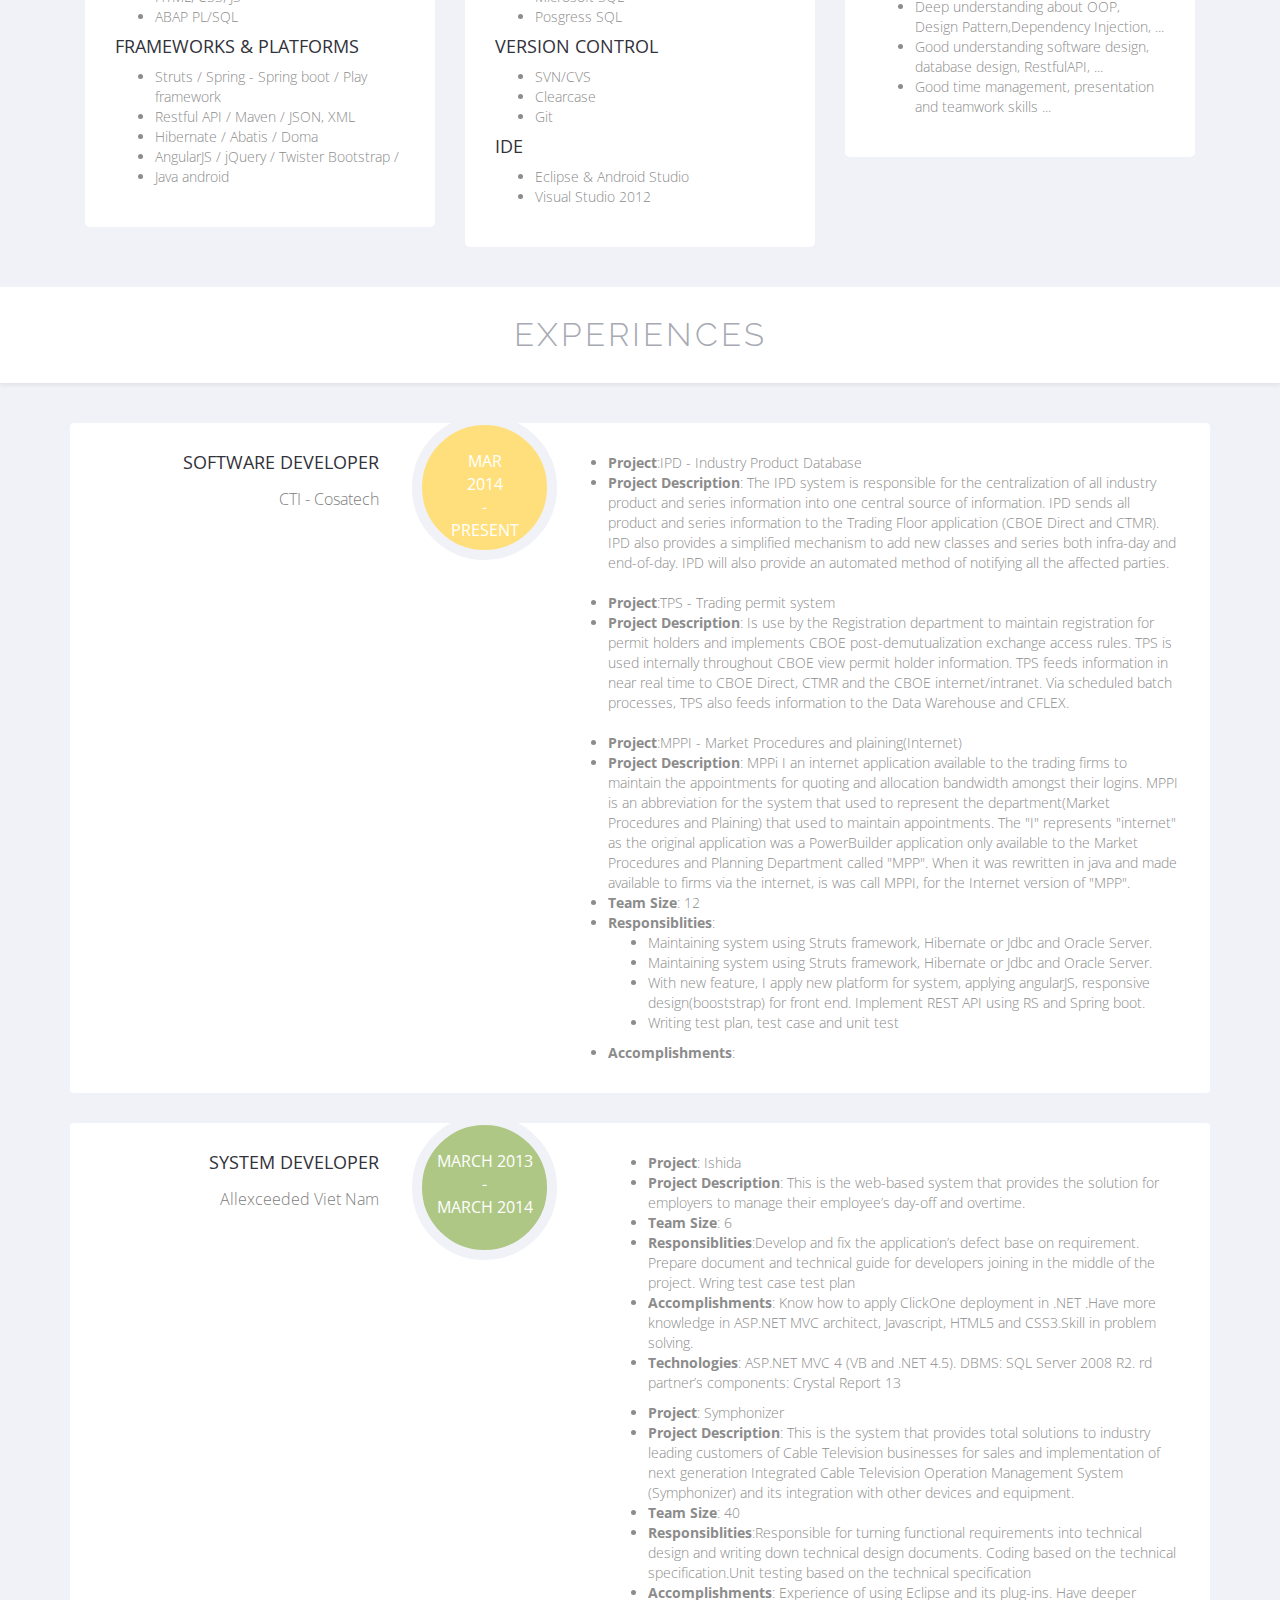
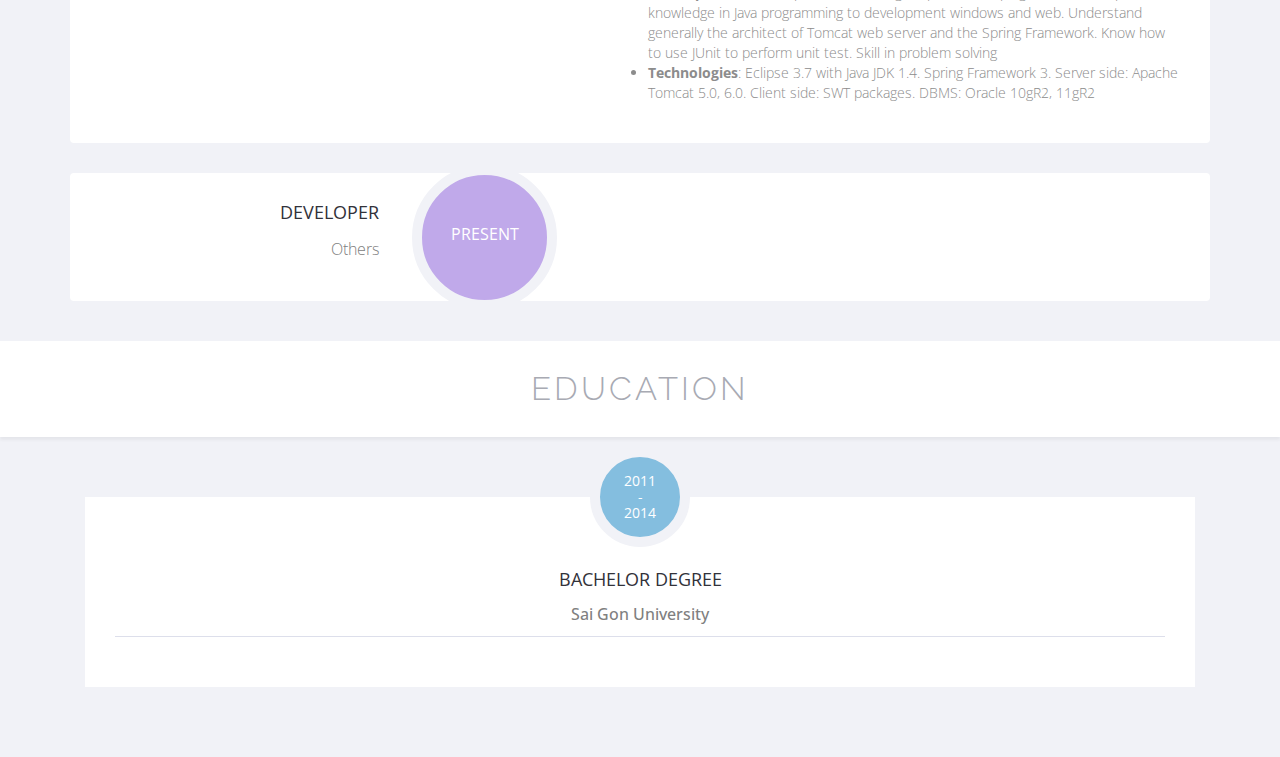
==== commit 23bf3af8: "update" ====
--- a/index1.html
+++ b/index1.html
@@ -227,8 +227,8 @@
                                 </ul>
                                 
                             </li>
-                            <li><span class="bold">Accomplishments</span>: Learned new Microsoft technologies and frameworks. Improved teamwork and communication skills.</li>
-                            <li><span class="bold">Technologies</span>: ASP.NET MVC5, Entity Framework, AngularJS, Claim-based Identity, Thinktecture Identity Server.</li>
+                            <li><span class="bold">Accomplishments</span>: </li>
+                            
                         </div>
                         <!-- /.comments -->
                     </div>
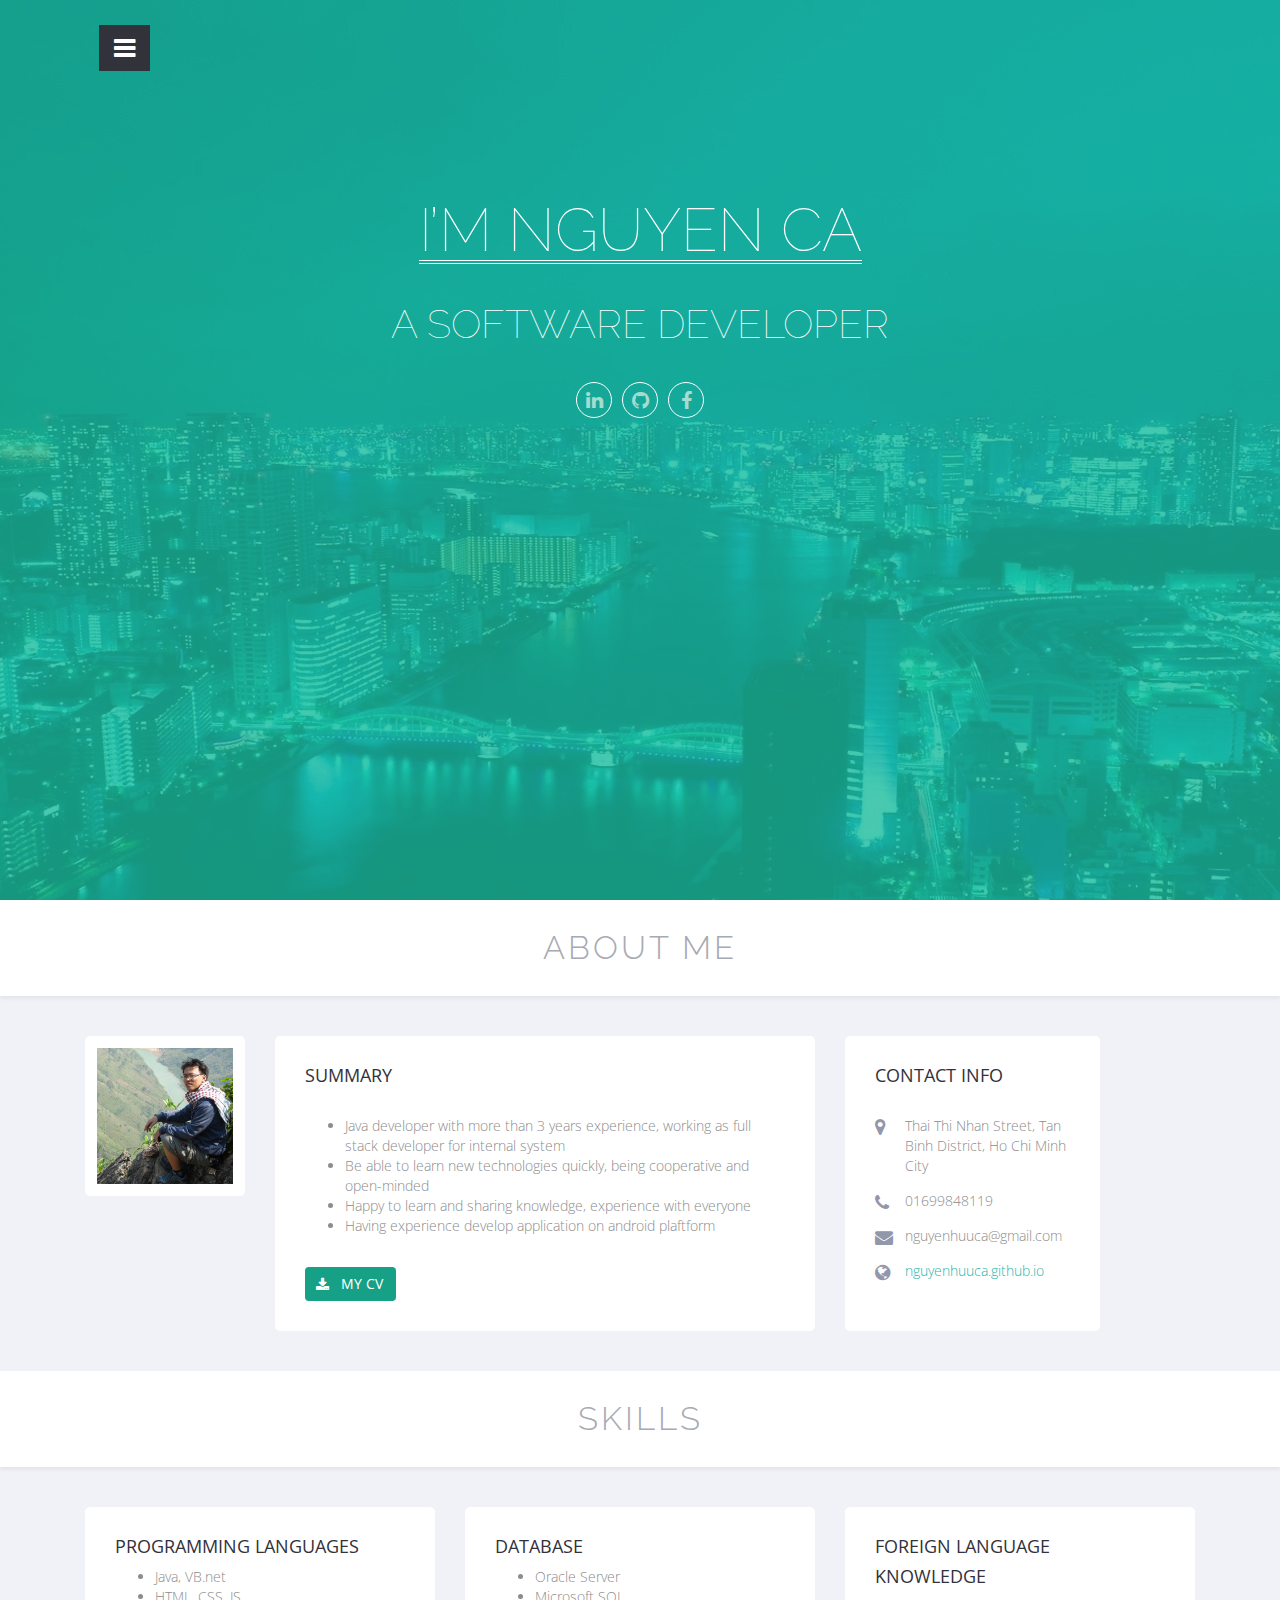
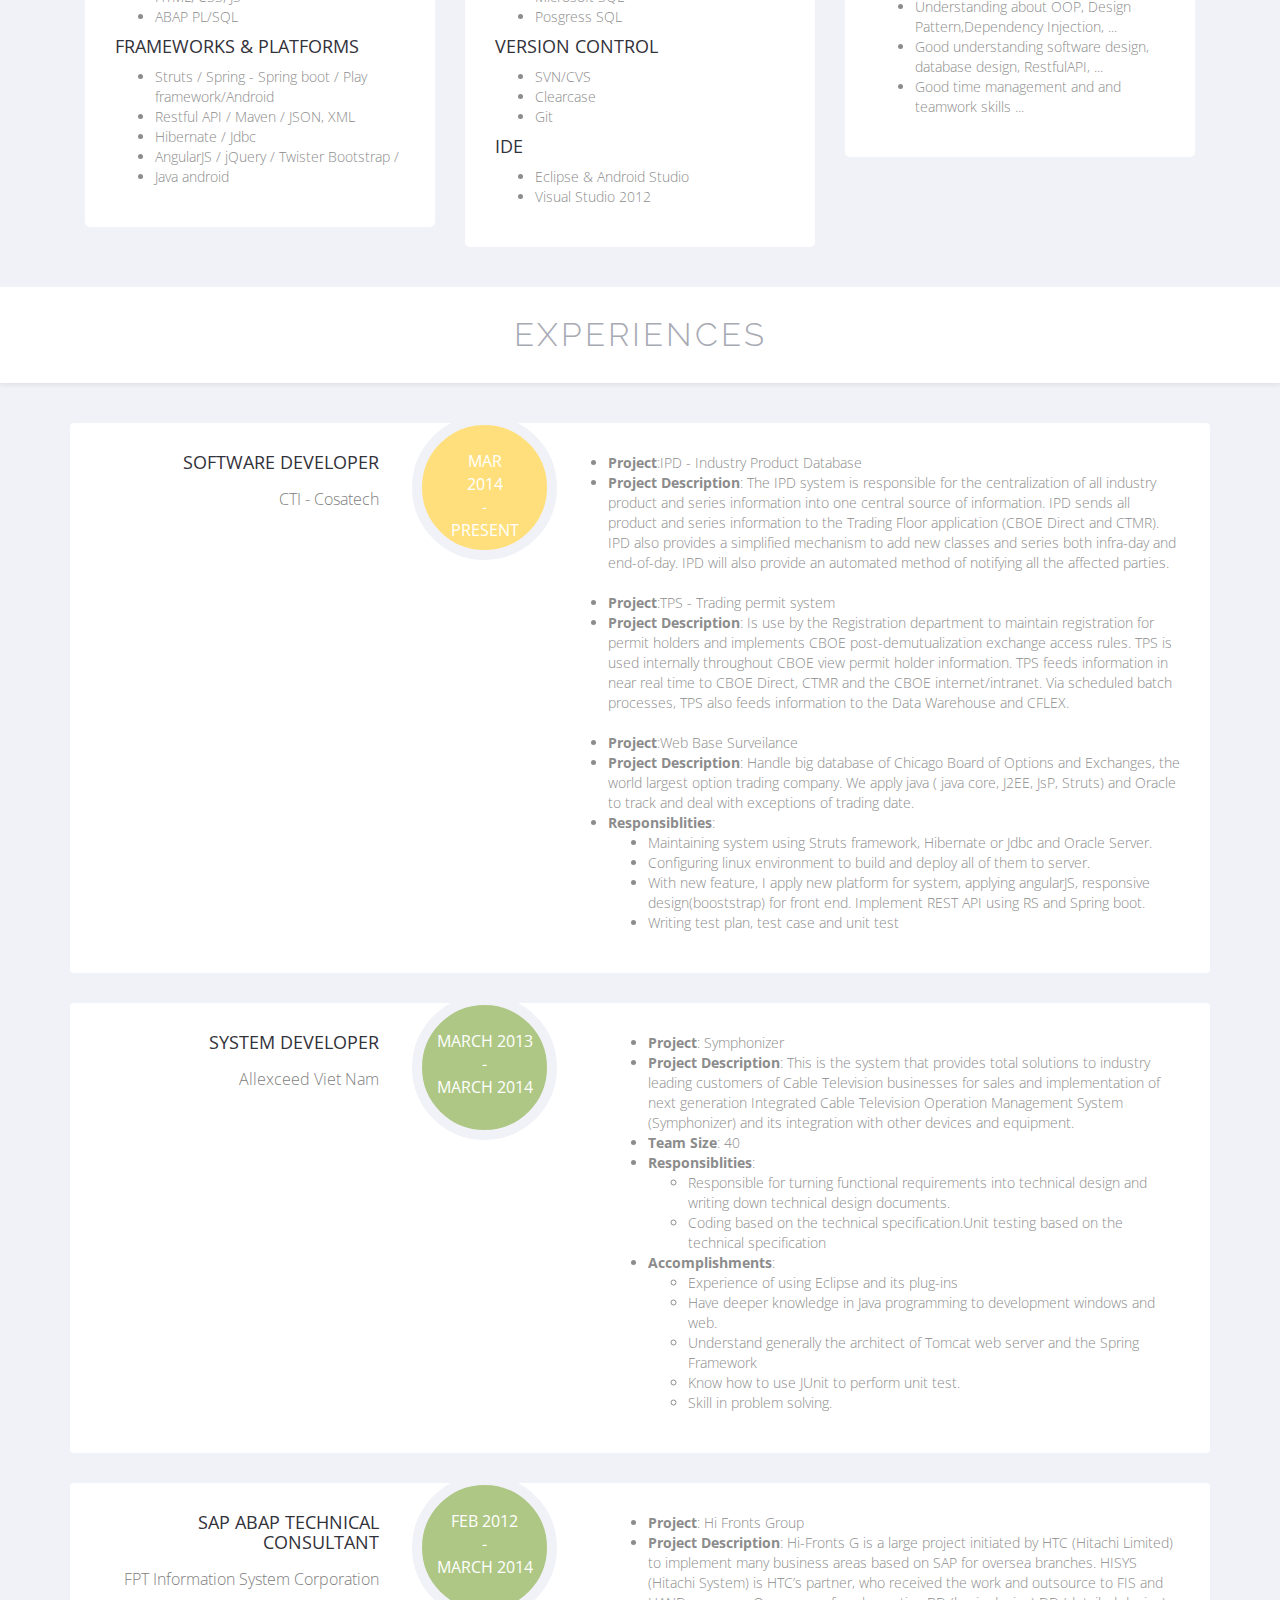
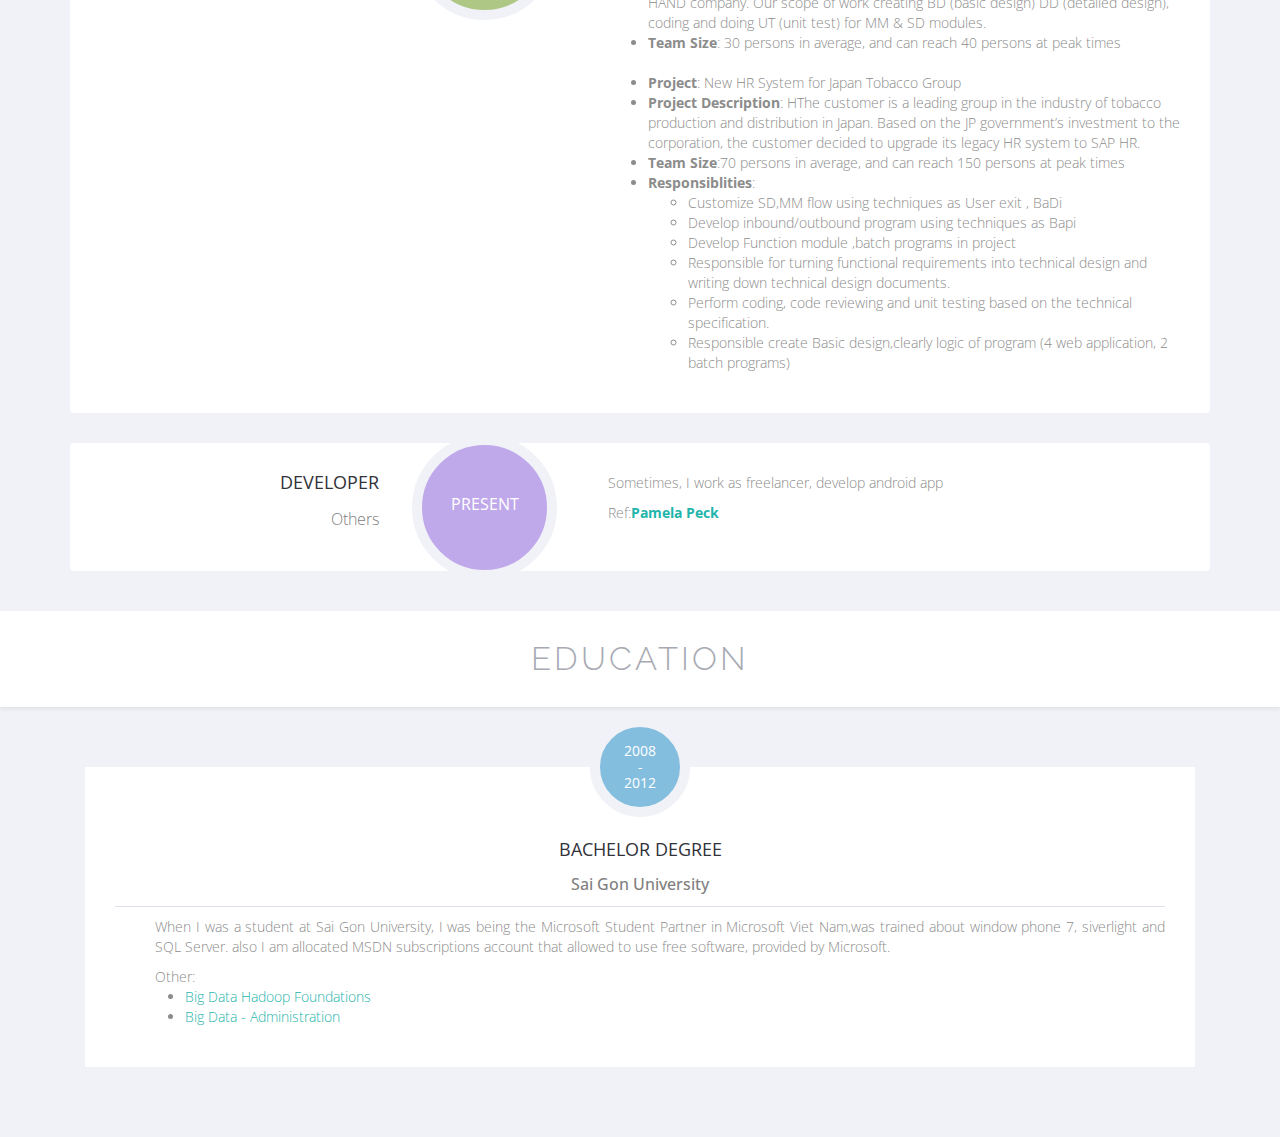
==== commit ed22bec5: "update profile" ====
--- a/index1.html
+++ b/index1.html
@@ -55,11 +55,10 @@
                         <!-- /.site-slogan-->
                         <div class="social-link">
                             <ul class="social-profiles">
-                                <li class="item"><a href="" class="fa-linkedin"><span>LinkedIn</span></a></li>
-                                <li class="item"><a href="" class="fa-stack-overflow"><span>StackOverflow</span></a></li>
-                                <li class="item"><a href="" class="fa-wordpress"><span>Blog</span></a></li>
-                                <li class="item"><a href="" class="fa-github"><span>Github</span></a></li>
-                                <li class="item"><a href="" class="fa-facebook"><span>Facebook</span></a></li>
+                                <li class="item"><a href="https://www.linkedin.com/in/ca-nguyen-17a7558a?trk=hp-identity-photo" class="fa-linkedin"><span>LinkedIn</span></a></li>
+                               
+                                <li class="item"><a href="https://github.com/nguyenhuuca" class="fa-github"><span>Github</span></a></li>
+                                <li class="item"><a href="https://www.facebook.com/huuca" class="fa-facebook"><span>Facebook</span></a></li>
                             </ul>
                         </div>
                         <!-- /.social-link -->
@@ -89,9 +88,13 @@
                     <div class="profile-details section-box">
                         <h2 class="title">Summary</h2>
                         <div class="about-content">
-                            <p> I'm Nguyen Huu Ca, a java developer with more 3 years of experience, I work as full stack developer for internal system</p>
-                            <p> </p>
-                            <!--p>I am the owner of an IT blog called: <a href="https://toidicodedao.wordpress.com/">toidicodedao.com</a>. In my free time, I do some pet projects on github: <a href="https://github.com/HoangPHPetProjects">HoangPHPetProjects</a>. My <a href="http://stackoverflow.com/users/4201323/huy-hoang-pham">stackoverflow profile</a> is among top 2% with more than 2k reps. My favorite books are: Clean Code, C# in Depth, Working with Legacy Code. </p-->
+                             <ul>
+                                <li>Java developer with more than 3 years experience, working  as full stack developer for internal system</li>
+                                <li>Be able to learn new technologies quickly, being cooperative and open-minded</li>
+                                <li>Happy to learn and sharing knowledge, experience with everyone</li>
+                                <li>Having experience develop application on android plaftform</li>
+                            </ul>
+                        
                         </div>
                         <!-- /.about-content -->
                         <a href="assets/cv_nguyenhuuca.pdf" class="btn fa-download download-btn">My CV</a>
@@ -129,15 +132,15 @@
                     <div class="section-box">
                         <h2 class="box-title">Programming languages</h2>
                         <ul>
-                            <li>Java, VB.net, C#</li>
+                            <li>Java, VB.net</li>
                             <li>HTML, CSS, JS</li>
                             <li>ABAP PL/SQL</li>
                         </ul>
                         <h2 class="box-title">Frameworks & platforms</h2>
                         <ul>
-                            <li>Struts / Spring - Spring boot / Play framework</li>
+                            <li>Struts / Spring - Spring boot / Play framework/Android</li>
                             <li>Restful API / Maven / JSON, XML</li>
-                            <li>Hibernate / Abatis / Doma</li>
+                            <li>Hibernate / Jdbc</li>
                             <li>AngularJS / jQuery / Twister Bootstrap /</li>
                             <li>Java android </li>
                         </ul>
@@ -174,9 +177,9 @@
                         </ul>
                         <h2 class="box-title">Knowledge</h2>
                         <ul>
-                            <li>Deep understanding about OOP, Design Pattern,Dependency Injection, ...</li>
+                            <li>Understanding about OOP, Design Pattern,Dependency Injection, ...</li>
                             <li>Good understanding software design, database design, RestfulAPI, ...</li>
-                            <li>Good time management, presentation and teamwork skills ...</li>
+                            <li>Good time management and and teamwork skills ...</li>
                         </ul>
                     </div>
                 </div>
@@ -214,20 +217,18 @@
                             <li><span class="bold">Project</span>:TPS - Trading permit system</li>
                             <li><span class="bold">Project Description</span>: Is use by the Registration department to maintain registration for permit holders and implements CBOE post-demutualization exchange access rules. TPS is used internally throughout CBOE view permit holder information. TPS feeds information in near real time to CBOE Direct, CTMR and the CBOE internet/intranet. Via scheduled batch processes, TPS also feeds information to the Data Warehouse and CFLEX.</li>
                             </br>
-                            <li><span class="bold">Project</span>:MPPI - Market Procedures and plaining(Internet)</li>
-                            <li><span class="bold">Project Description</span>: MPPi I an internet application available to the trading firms to maintain the appointments for quoting and allocation bandwidth amongst their logins. MPPI is an abbreviation for the system that used to represent the department(Market Procedures and Plaining) that used to maintain appointments. The "I" represents  "internet" as the original application was a PowerBuilder application only available to the Market Procedures and Planning Department called "MPP".  When it was rewritten in java and made available to firms via the internet, is was call MPPI, for the Internet version of "MPP".</li>    
-
-                            <li><span class="bold">Team Size</span>: 12</li>
+                            <li><span class="bold">Project</span>:Web Base Surveilance</li>
+                            <li><span class="bold">Project Description</span>: Handle big database of Chicago Board of Options and Exchanges, the world largest option trading company. We apply java ( java core, J2EE, JsP, Struts) and Oracle to track and deal with exceptions of trading date.</li>
+                           
                             <li><span class="bold">Responsiblities</span>: 
-                                <ul>
+                                <ul >
                                     <li>Maintaining system using Struts framework, Hibernate or Jdbc and Oracle Server.</li>
-                                    <li>Maintaining system using Struts framework, Hibernate or Jdbc and Oracle Server.</li>
+                                    <li>Configuring linux environment to build and deploy all of them to server.</li>
                                     <li>With new feature, I apply new platform for system, applying angularJS, responsive design(booststrap) for front end. Implement REST API using RS and Spring boot.</li>
                                     <li>Writing test plan, test case and unit test</li>
                                 </ul>
                                 
                             </li>
-                            <li><span class="bold">Accomplishments</span>: </li>
                             
                         </div>
                         <!-- /.comments -->
@@ -236,7 +237,7 @@
                     <div class="experience-item" data-scroll-reveal="enter from the bottom over .5s">
                         <div class="name-designation" data-scroll-reveal="enter from the left after .5s">
                             <h3 class="designation">System Developer</h3>
-                            <p class="name-of-org">Allexceeded Viet Nam</p>
+                            <p class="name-of-org">Allexceed Viet Nam</p>
                         </div>
                         <!-- /.name-designation -->
                         <div class="stay-time light-green">
@@ -248,22 +249,88 @@
                         </div>
                         <!-- /.stay-time -->
                         <div class="comments" data-scroll-reveal="enter from the right after .5s">
-                            <ul>
-                                <li><span class="bold">Project</span>: Ishida </li>
-                                <li><span class="bold">Project Description</span>: This is the web-based system that provides the solution for employers to manage their employee’s day-off and overtime.</li>
-                                <li><span class="bold">Team Size</span>: 6</li>
-                                <li><span class="bold">Responsiblities</span>:Develop and fix the application’s defect base on requirement. Prepare document and technical guide for developers joining in the middle of the project. Wring test case test plan</li>
-                                <li><span class="bold">Accomplishments</span>: Know how to apply ClickOne deployment in .NET .Have more knowledge in ASP.NET MVC architect, Javascript, HTML5 and CSS3.Skill in problem solving.</li>
-                                <li><span class="bold">Technologies</span>: ASP.NET MVC 4 (VB and .NET 4.5). DBMS: SQL Server 2008 R2. rd partner’s components: Crystal Report 13</li>
-                            </ul>
 
                             <ul>
                                 <li><span class="bold">Project</span>: Symphonizer </li>
                                 <li><span class="bold">Project Description</span>: This is the system that provides total solutions to industry leading customers of Cable Television businesses for sales and implementation of next generation Integrated Cable Television Operation Management System (Symphonizer) and its integration with other devices and equipment.</li>
                                 <li><span class="bold">Team Size</span>: 40</li>
-                                <li><span class="bold">Responsiblities</span>:Responsible for turning functional requirements into technical design and writing down technical design documents. Coding based on the technical specification.Unit testing based on the technical specification</li>
-                                <li><span class="bold">Accomplishments</span>: Experience of using Eclipse and its plug-ins. Have deeper knowledge in Java programming to development windows and web. Understand generally the architect of Tomcat web server and the Spring Framework. Know how to use JUnit to perform unit test. Skill in problem solving</li>
-                                <li><span class="bold">Technologies</span>: Eclipse 3.7 with Java JDK 1.4. Spring Framework 3. Server side: Apache Tomcat 5.0, 6.0. Client side: SWT packages. DBMS: Oracle 10gR2, 11gR2</li
+                                <li><span class="bold">Responsiblities</span>: 
+                                    <ul>
+                                        <li>
+                                             Responsible for turning functional requirements into technical design and writing down technical design documents.
+
+                                        </li>
+                                        <li>
+                                            Coding based on the technical specification.Unit testing based on the technical specification
+                                        </li>
+                                    </ul>
+                                </li>
+                                
+                                <li><span class="bold">Accomplishments</span>: 
+                                 <ul>
+                                     <li>Experience of using Eclipse and its plug-ins</li>
+                                     <li>Have deeper knowledge in Java programming to development windows and web.</li>
+                                     <li>Understand generally the architect of Tomcat web server and the Spring Framework</li>
+                                     <li>Know how to use JUnit to perform unit test. </li>
+                                     <li>Skill in problem solving.</li>
+                                 </ul></li>
+                            
+                            </ul>
+                        </div>
+                        <!-- /.comments -->
+                    </div>
+                     <!-- /.experience-item -->
+                    <div class="experience-item" data-scroll-reveal="enter from the bottom over .5s">
+                        <div class="name-designation" data-scroll-reveal="enter from the left after .5s">
+                            <h3 class="designation">SAP ABAP Technical Consultant</h3>
+                            <p class="name-of-org">FPT Information System Corporation</p>
+                        </div>
+                        <!-- /.name-designation -->
+                        <div class="stay-time light-green">
+                            <p>
+                                Feb 2012
+                                <br /> -
+                                <br /> March 2014
+                            </p>
+                        </div>
+                        <!-- /.stay-time -->
+                        <div class="comments" data-scroll-reveal="enter from the right after .5s">
+
+                            <ul>
+                                <li><span class="bold">Project</span>:  Hi Fronts Group </li>
+                                <li><span class="bold">Project Description</span>: Hi-Fronts  G  is  a  large  project  initiated  by  HTC  (Hitachi  Limited)  to  implement  many business areas based on  SAP for oversea  branches. HISYS (Hitachi System) is HTC’s  partner, who received the work and outsource to FIS and HAND company. Our scope of work creating BD (basic design) DD (detailed design), coding and doing UT (unit test) for MM & SD modules.</li>
+                                <li><span class="bold">Team Size</span>:  30 persons in average, and can reach 40 persons at peak times</li>
+                                </br>
+                                <li><span class="bold">Project</span>:   New HR System for Japan Tobacco Group</li>
+                                <li><span class="bold">Project Description</span>: HThe customer is a leading group in the industry of tobacco production and distribution in Japan. Based on the JP government’s investment to the corporation, the customer decided to upgrade its legacy HR system to SAP HR.</li>
+                                <li><span class="bold">Team Size</span>:70 persons in average, and can reach 150 persons at peak times</li>
+                                <li><span class="bold">Responsiblities</span>: 
+                                    <ul>
+                                        <li>
+                                             Customize SD,MM flow using techniques  as User exit , BaDi
+
+                                        </li>
+                                        <li>
+                                            Develop inbound/outbound program using techniques as Bapi
+                                        </li>
+                                        <li>
+                                            Develop Function module ,batch programs in project
+
+                                        </li>
+                                        <li>
+                                            Responsible for turning functional requirements into technical design and writing down technical design documents.
+
+                                        </li>
+                                         <li>
+                                            Perform coding, code reviewing and unit testing based on the technical specification.
+
+                                        </li>
+                                        <li>
+                                           Responsible create Basic design,clearly logic of program (4 web application, 2 batch programs)
+                                        </li>
+                                    </ul>
+                                </li>
+                            
                             </ul>
                         </div>
                         <!-- /.comments -->
@@ -282,12 +349,11 @@
                         </div>
                         <!-- /.stay-time -->
                         <div class="comments" data-scroll-reveal="enter from the right after .5s">
-                            <!--p>In my free time, I do some projects on github as pet projects: <a href="https://github.com/HoangPHPetProjects">https://github.com/HoangPHPetProjects</a></p-->
+                            <p>Sometimes, I work as freelancer, develop android app
+                            </p>
+                            <p>Ref:<a href="https://play.google.com/store/apps/details?id=com.ezyplanet.paulapp" class="bold">Pamela Peck</a> </p>
                             <ul>
-                                <!--li><a href="http://hoangphpetprojects.github.io/LadyboyChallenge/" class="bold">Ladyboy Challenge</a>: A funny game using AngularJS.</li>
-                                <li><a href="http://conanak99.github.io/VuongShopOrder/" class="bold">Vuong Shop Order</a>: Simple product ordering system for a handmade passport cover shop.</li>
-                                <li><a href="http://conanak99.github.io/SalaryConverter/" class="bold">Salary Converter</a>: Convert salary from GROSS to NET and vice versa</li>
-                                <li><a href="http://conanak99.github.io/FacebookGroupPost/" class="bold">Facebook Group Post</a>: A simple bot, can post a link/message to many selected groups.</li-->
+                               
                             </ul>
                         </div>
                         <!-- /.comments -->
@@ -311,9 +377,9 @@
                     <div class="col-md-12" data-scroll-reveal="enter from the top after .5s">
                         <div class="education-item">
                             <div class="edu-time light-blue">
-                                <p>2011
+                                <p>2008
                                     <br /> -
-                                    <br /> 2014</p>
+                                    <br /> 2012</p>
                             </div>
                             <!-- /.edu-time -->
                             <div class="edu-title">
@@ -323,10 +389,14 @@
                             <!-- /.edu-title -->
                             <div class="edu-comments">
                                 <ul>
-                                    <!--li>Top 5 graduated student in 2014. GPA: 8.8/10. Degree rank: Good</li>
-                                    <li>Team leader in the Capstone Project. Highest Capstone Project score in that semester.</li>
-                                    <li>Best student in courses: Software Architecture and Design, Advanced Database.</li>
-                                    <li>Excellent student of 5/8 semesters (GPA≥ 8.5). Good student of 3/8 semester (GPA ≥ 8.0).</li-->
+
+                                    When I was a student at Sai Gon University, I was being the Microsoft Student Partner in Microsoft Viet Nam,was trained about window phone 7, siverlight and SQL Server. also I am allocated MSDN subscriptions account that allowed to use free software, provided by Microsoft. 
+                                </ul>
+
+                                <ul>
+                                    Other:
+                                    <li style="margin-left:30px"> <a href="https://www.youracclaim.com/badges/3fccab5a-2073-4dcd-95e9-7c2f928b98d1/linked_in_profile"> Big Data Hadoop Foundations</a></li>
+                                    <li style="margin-left:30px"><a href="https://www.youracclaim.com/badges/3fccab5a-2073-4dcd-95e9-7c2f928b98d1/linked_in_profile"> Big Data - Administration</a></li>
                                 </ul>
                             </div>
                             <!-- /.edu-comments -->
